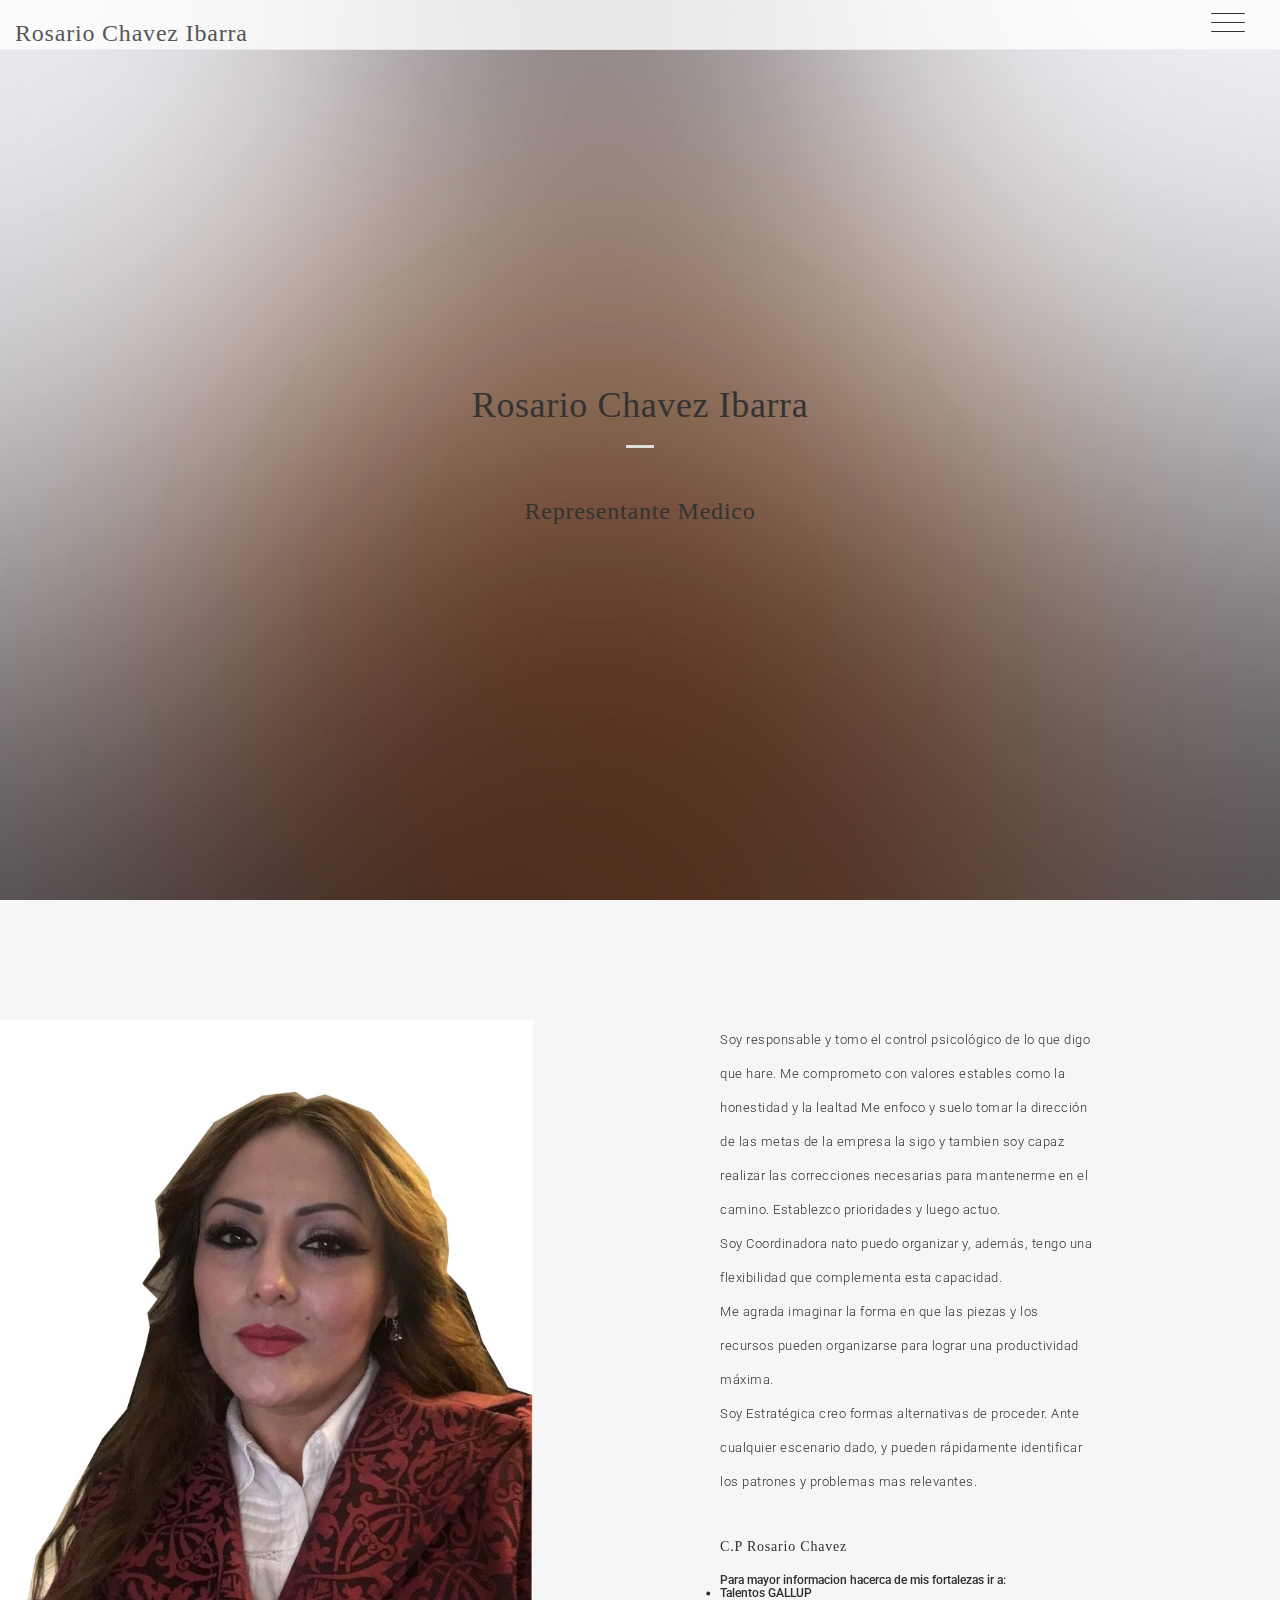
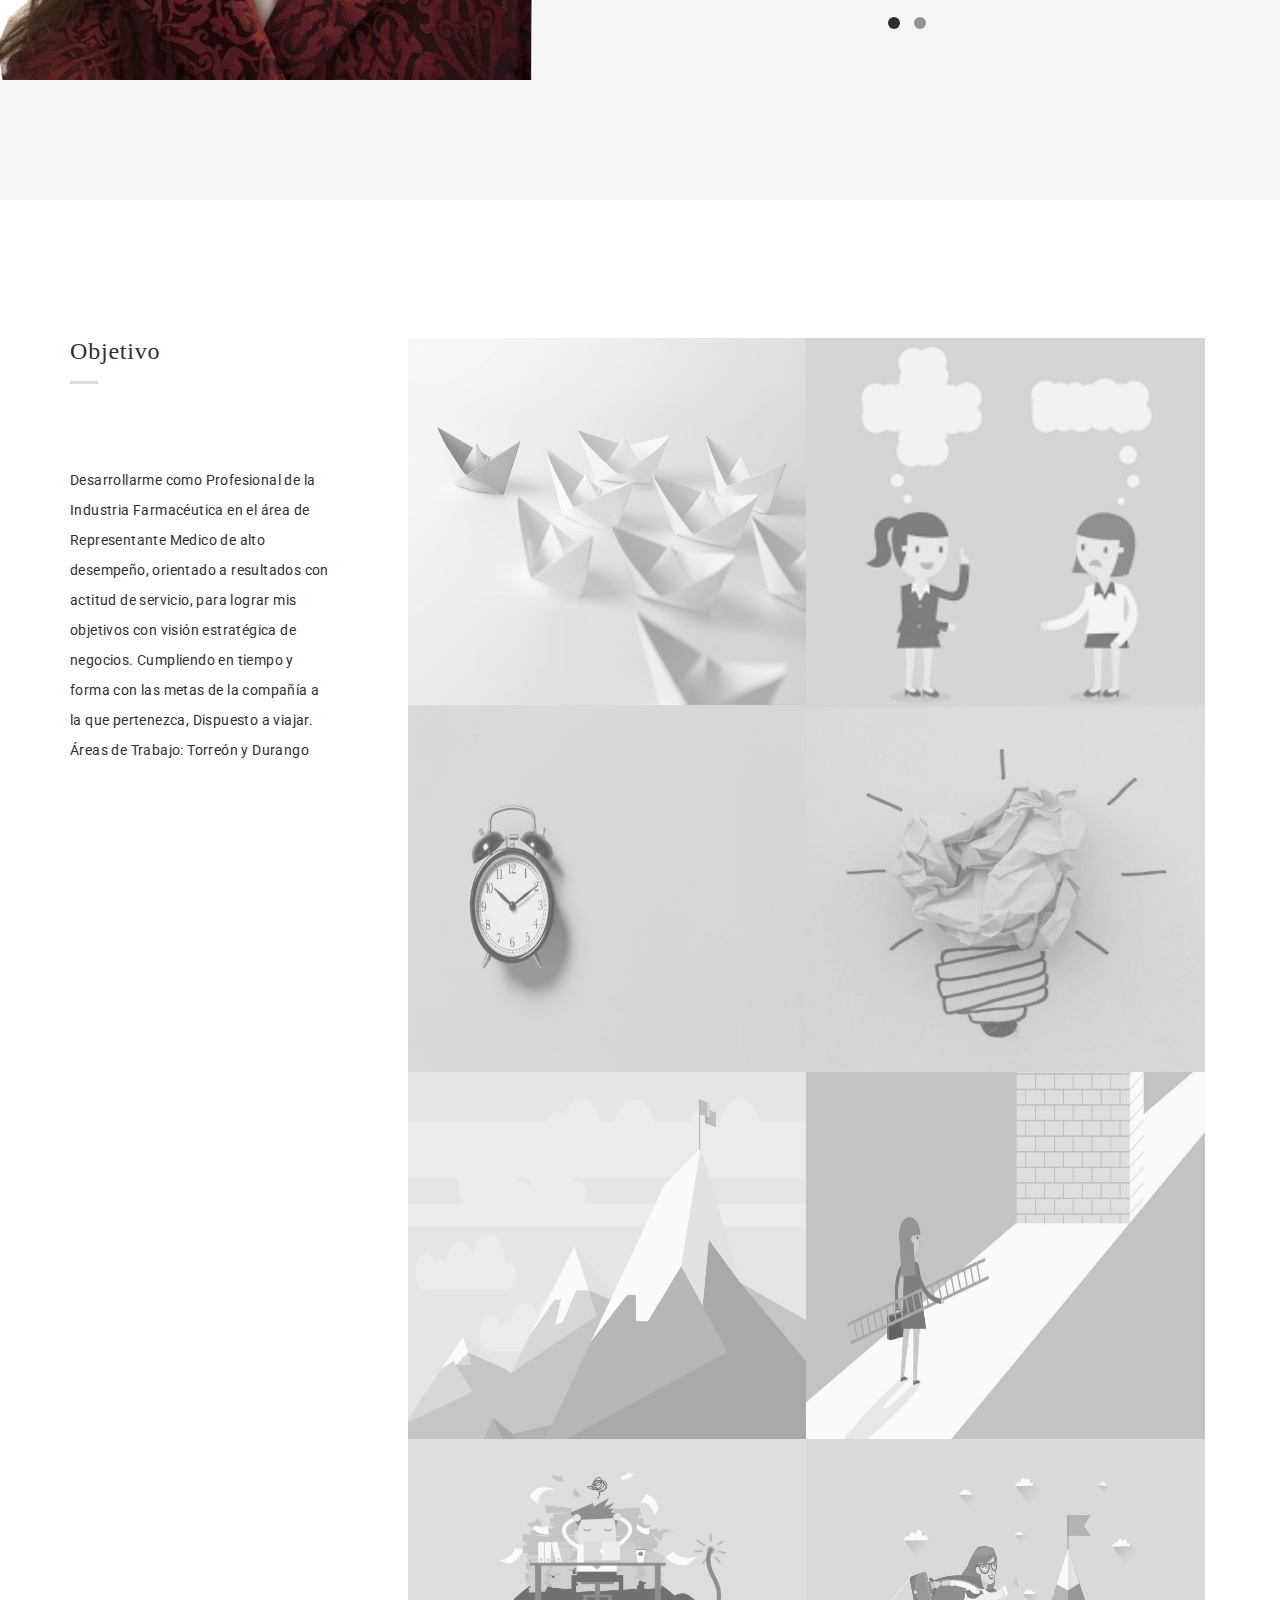
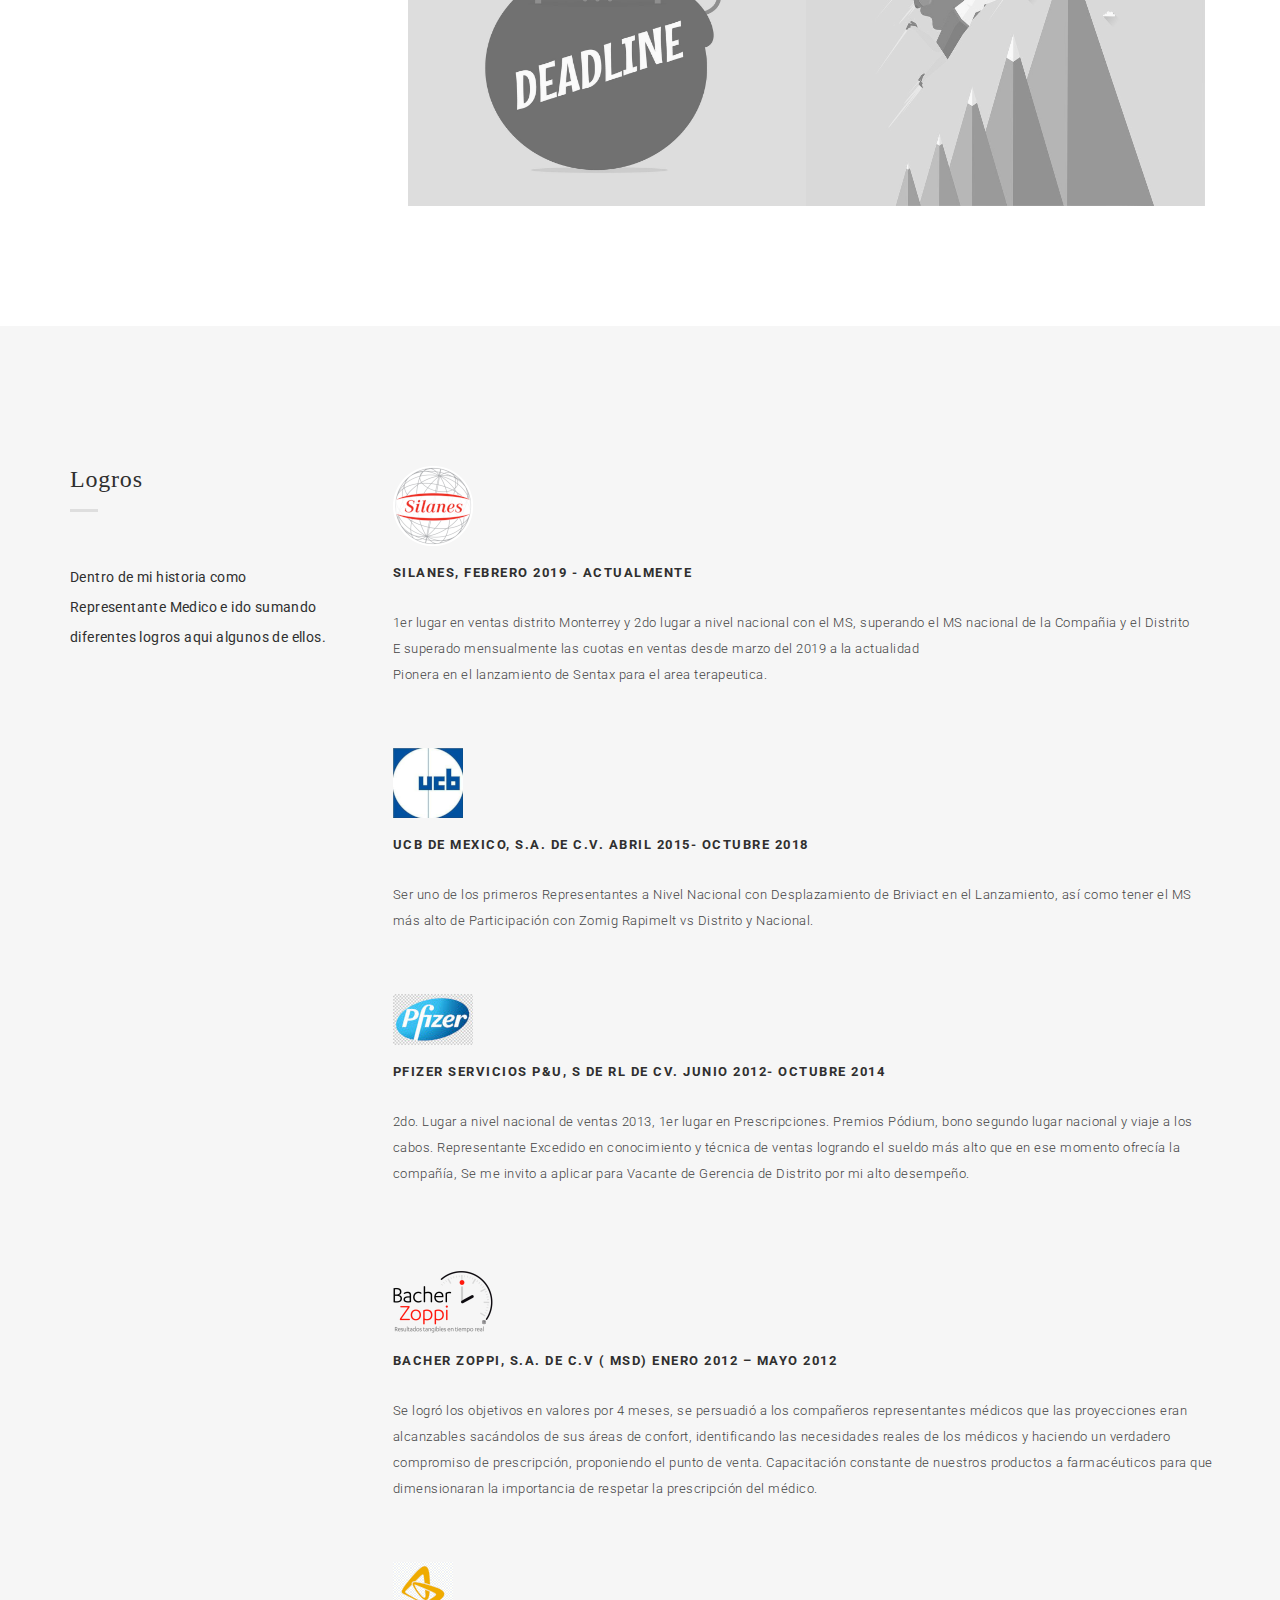
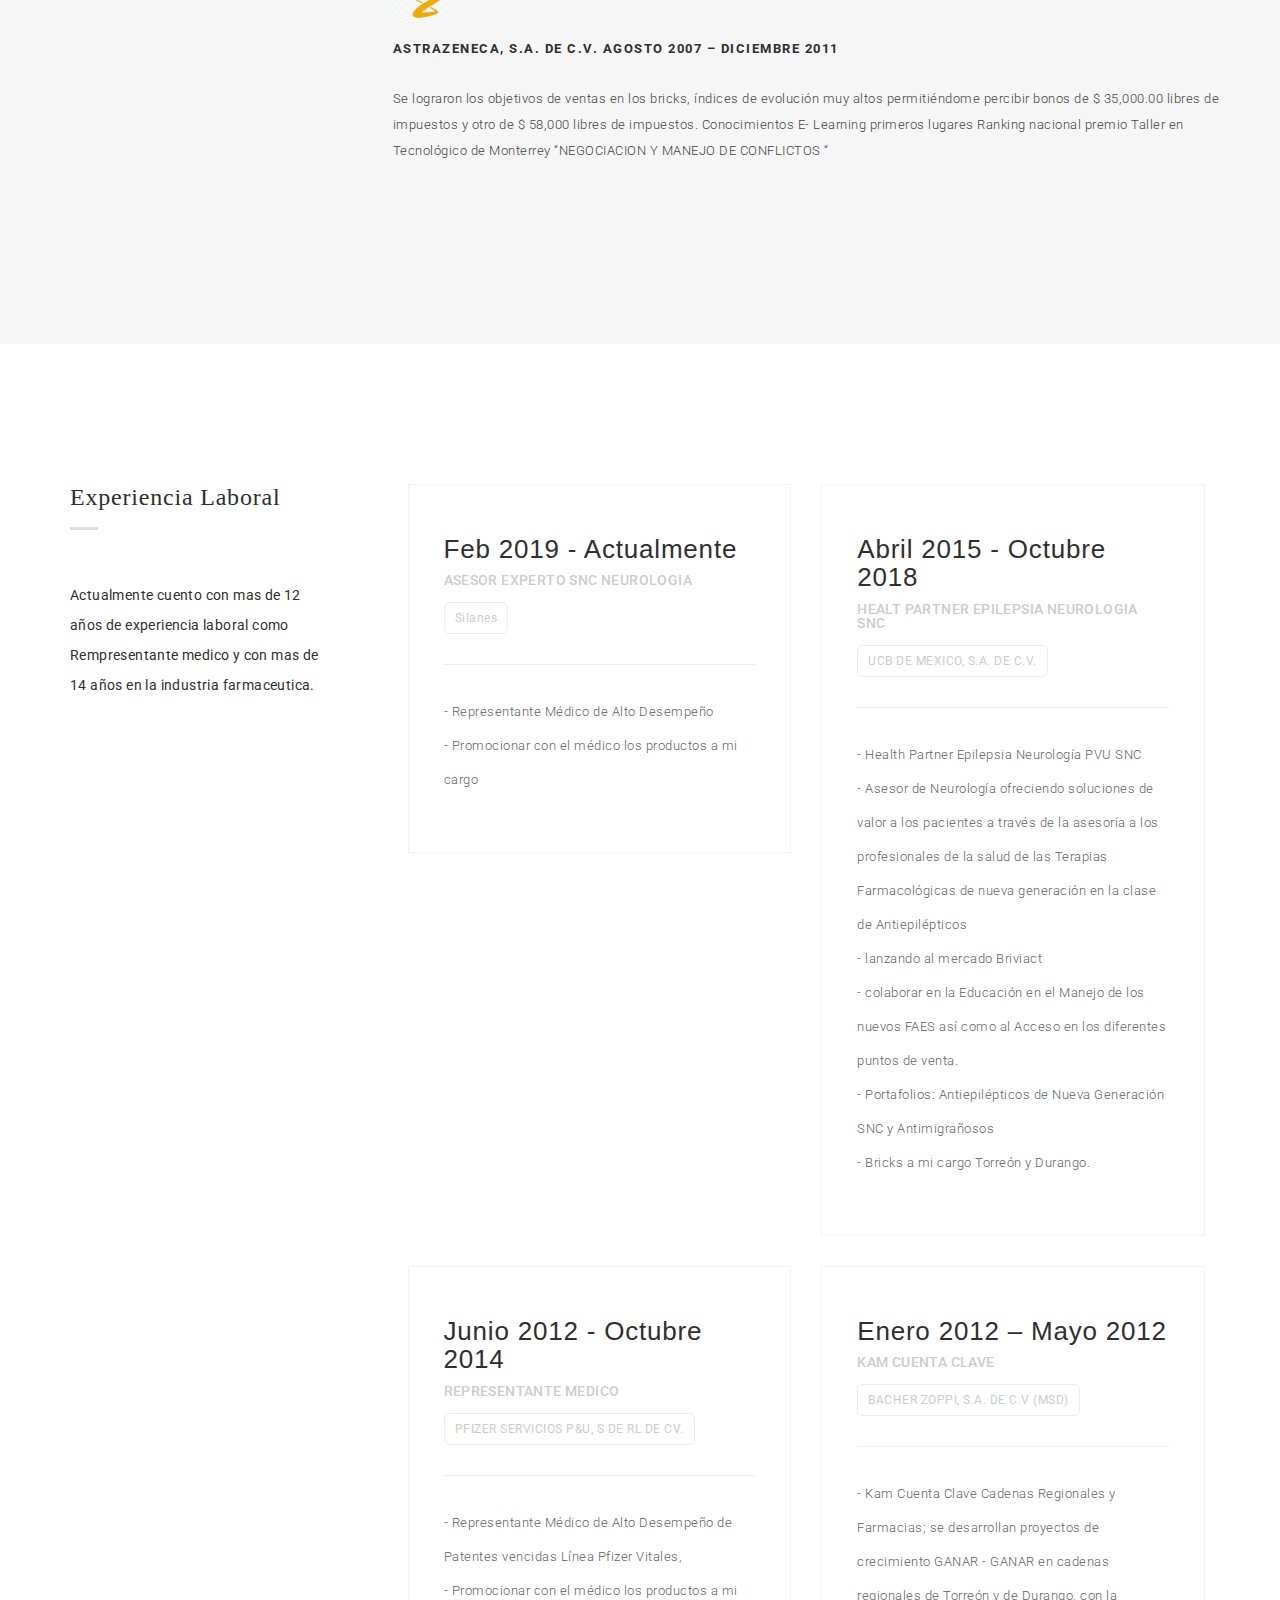
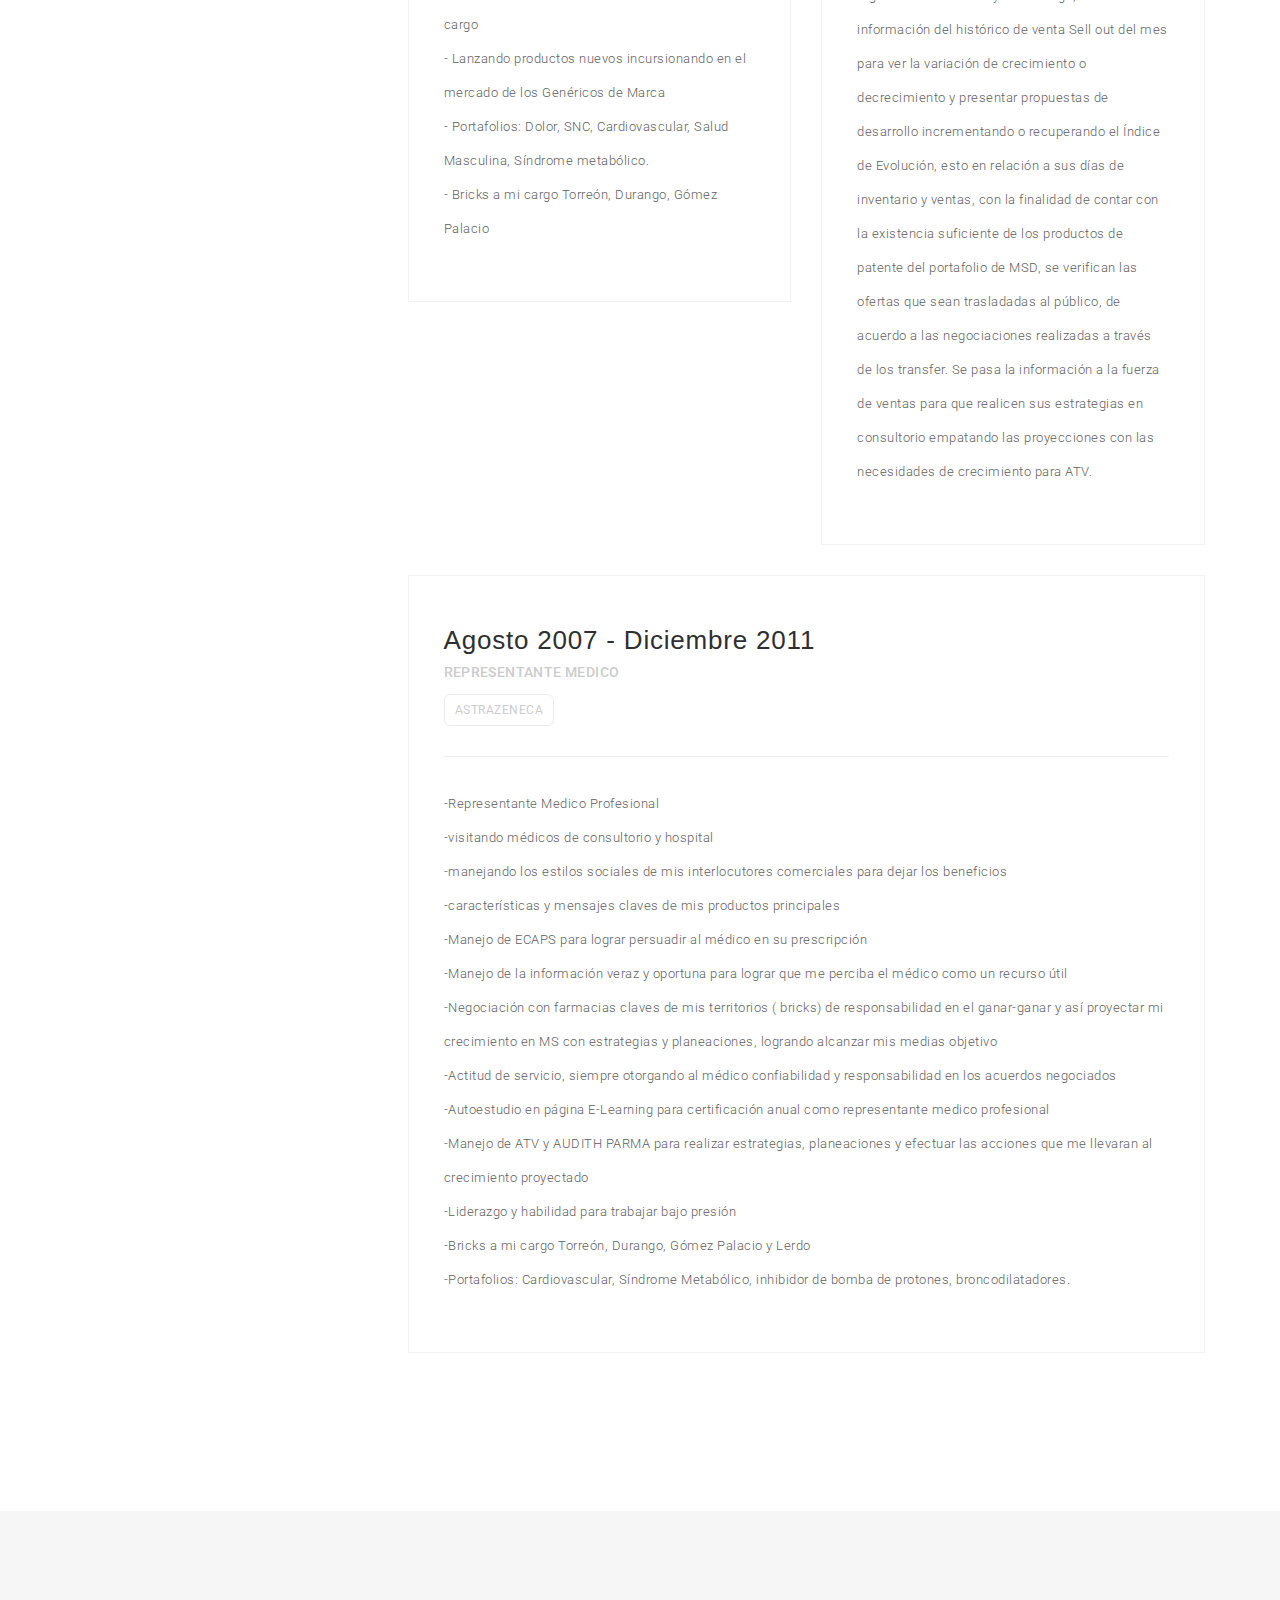
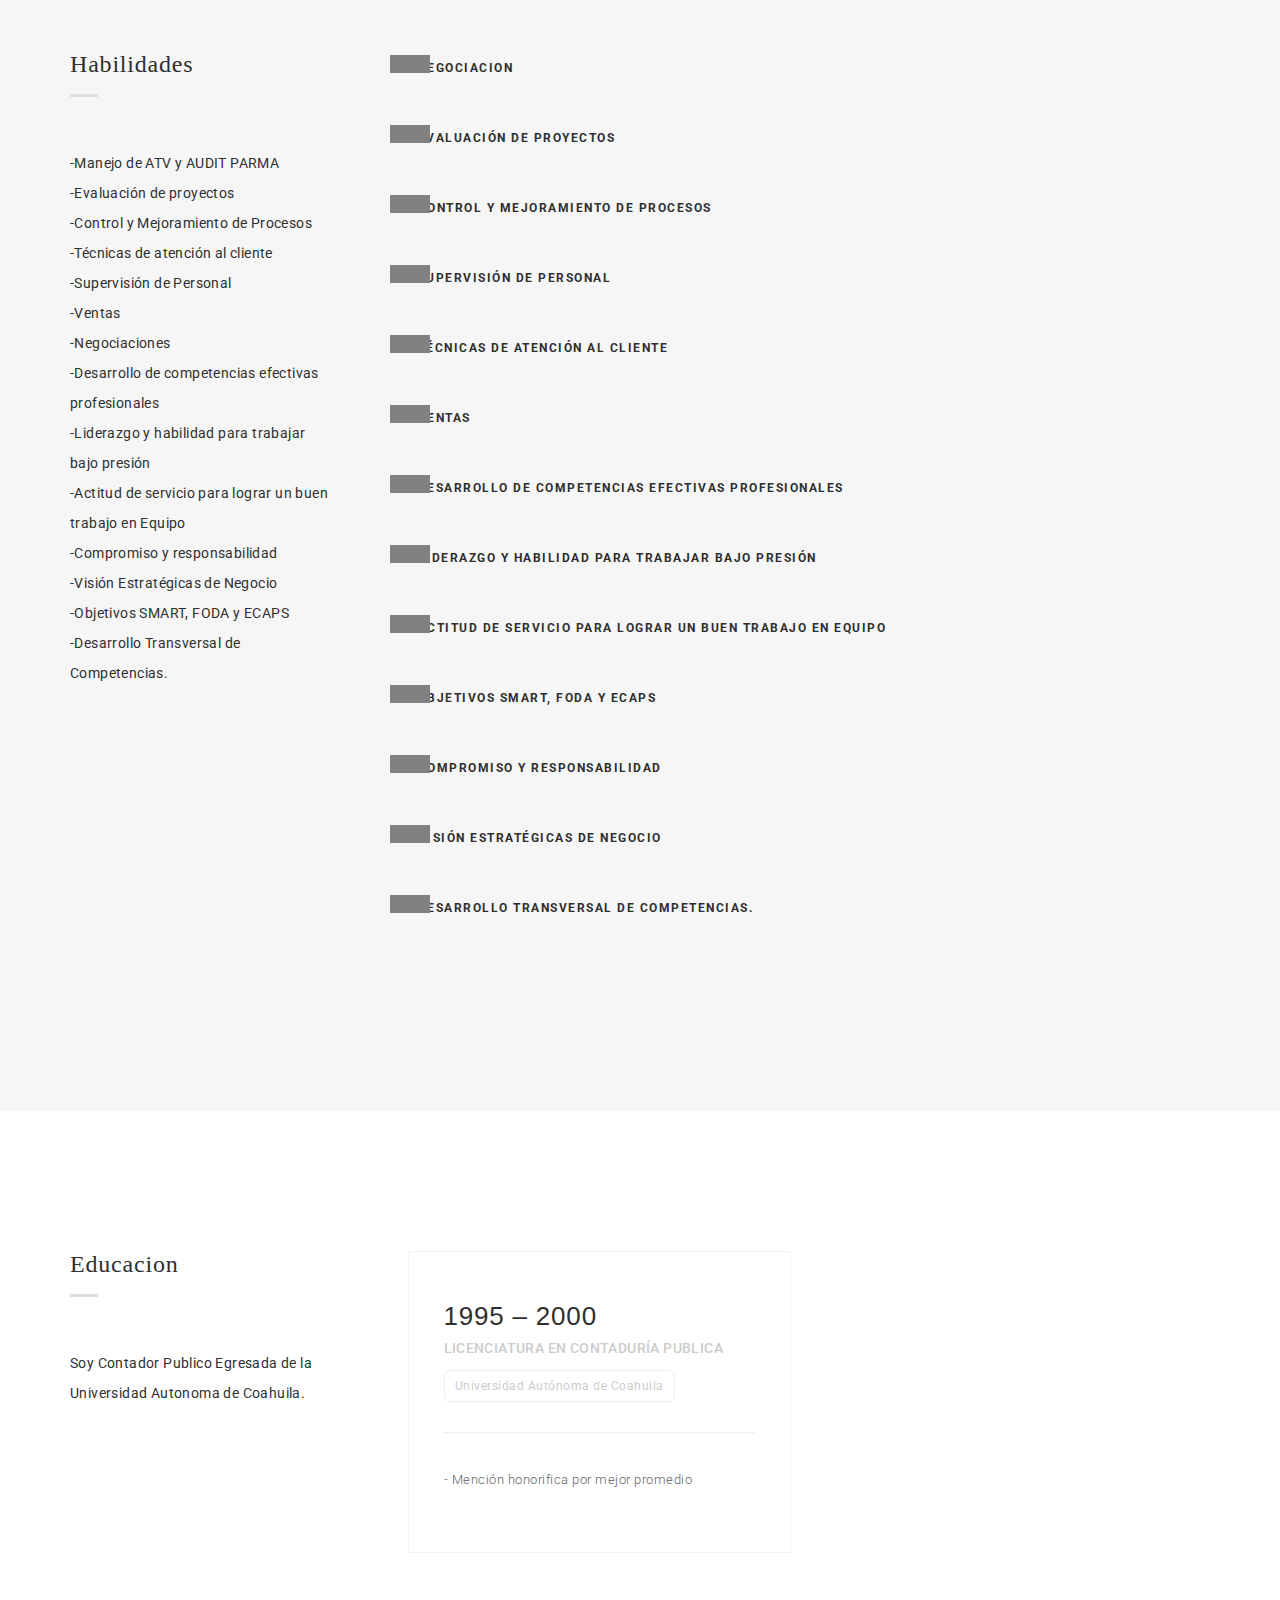
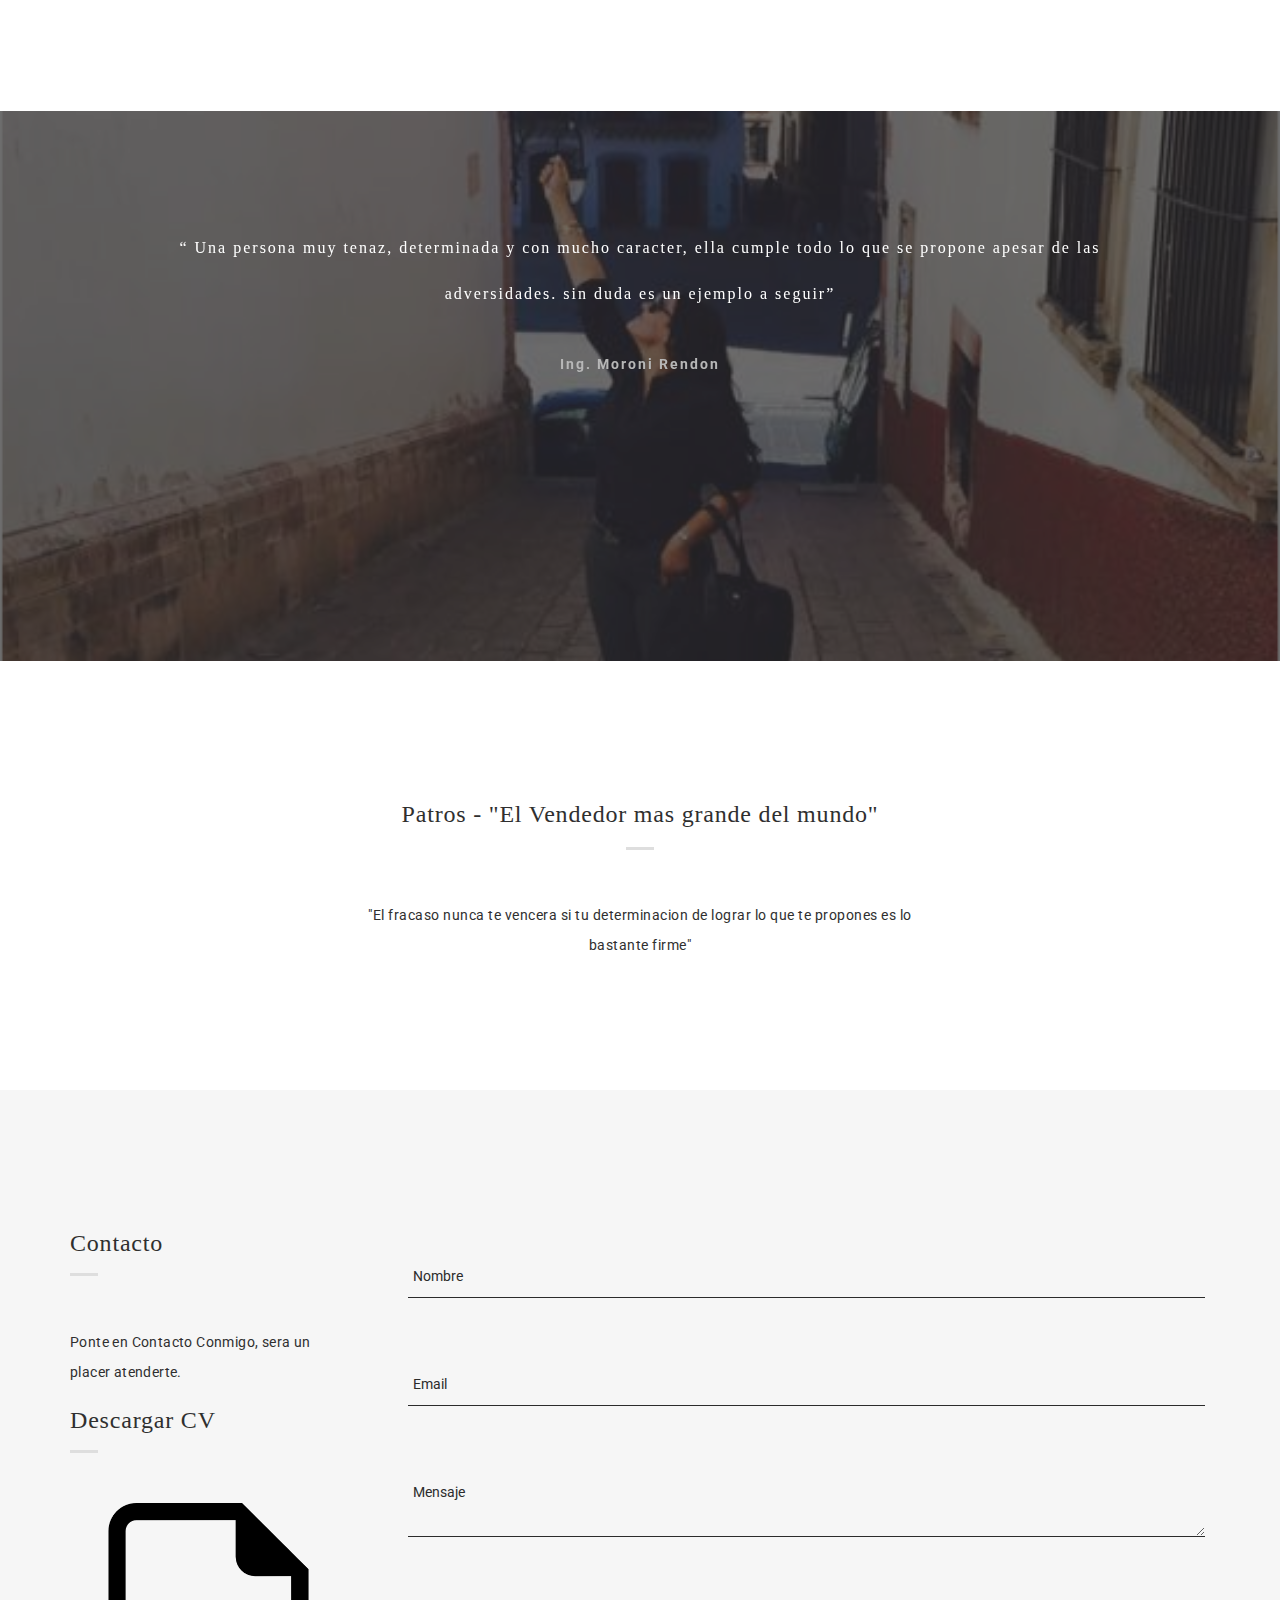
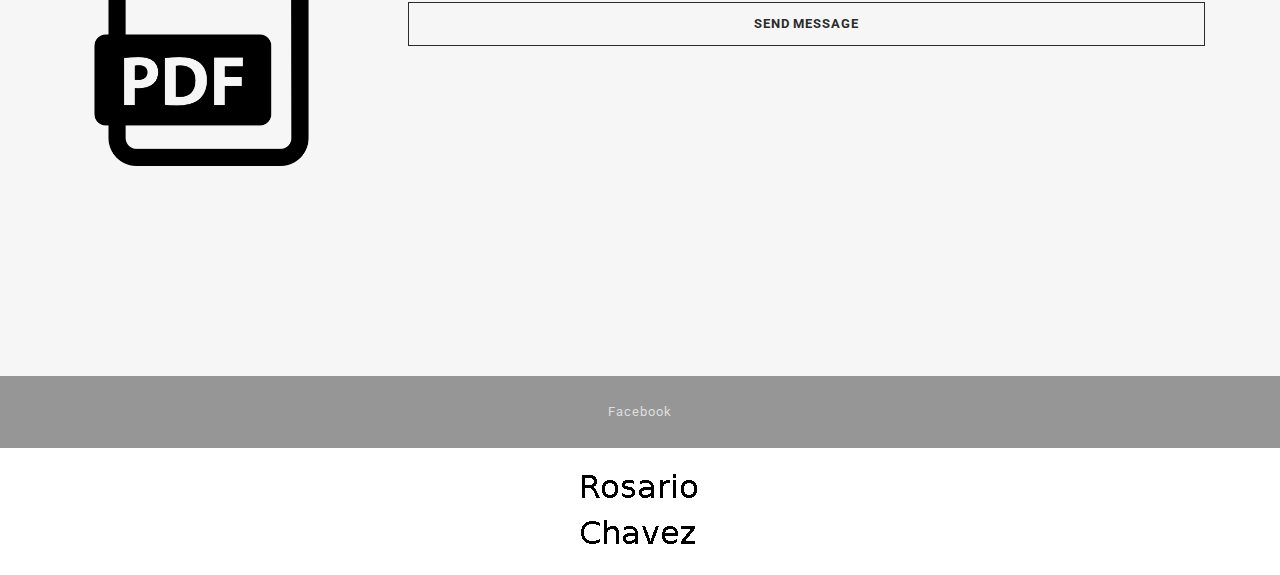
==== index.html @ 3080f06b "Curriculum WEB Rosario Chavez" ====
<!DOCTYPE html>
<html lang="en">
  <head>
    <meta charset="utf-8">
    <title>C.P Rosario Chavez Ibarra</title>
    <meta content="IE=edge" http-equiv="X-UA-Compatible">
    <meta content="width=device-width, initial-scale=1" name="viewport">
    <meta content="Bodo - Simple One Page Personal" name="description">
    <meta content="BdgPixel" name="author">
    <!--Fav-->
    <link href="images/favicon.ico" rel="shortcut icon">

    <!--styles-->
    <link href="css/bootstrap.min.css" rel="stylesheet">
    <link href="css/owl.carousel.css" rel="stylesheet">
    <link href="css/owl.theme.css" rel="stylesheet">
    <link href="css/magnific-popup.css" rel="stylesheet">
    <link href="css/style.css" rel="stylesheet">
    <link href="css/responsive.css" rel="stylesheet">

    <!--fonts google-->
    <link href='https://fonts.googleapis.com/css?family=Roboto+Slab:400,700' rel='stylesheet' type='text/css'>
    <link href='https://fonts.googleapis.com/css?family=Roboto:400,300,500,700' rel='stylesheet' type='text/css'>

    <!--[if lt IE 9]>
       <script type="text/javascript" src="js/html5shiv.min.js"></script>
    <![endif]-->
  </head>
  <body>
    <!--PRELOADER-->
    <div id="preloader">
      <div id="status">
        <img alt="logo" src="images/logo-big.png">
      </div>
    </div>
    <!--/.PRELOADER END-->

    <!--HEADER -->
  <div class="header">
  <header id="header" class="header">
  <div class="for-sticky">
  <h3><a href="index.html">Rosario Chavez Ibarra </a></h3>
	       </div>
      <div class="menu-wrap">
        <nav class="menu">
          <div class="menu-list">
            <a data-scroll="" href="#home" class="active">
              <span>Inicio</span>
            </a>
            <a href="cliftonstreghts.html">
              <span>Talentos GALLUP</span>
            </a>
            <a data-scroll="" href="#about">
              <span>Acerca de Mi</span>
            </a>
            <a data-scroll="" href="#work">
              <span>Objetivo</span>
            </a>
            <a data-scroll="" href="#services">
              <span>Logros</span>
            </a>
            <a data-scroll="" href="#employement">
              <span>Experiencia Laboral</span>
            </a>
            <a data-scroll="" href="#skill">
              <span>Habilidades</span>
            </a>
            <a data-scroll="" href="#education">
              <span>Educacion</span>
            </a>
            <a data-scroll="" href="#testimonial">
              <span>Testimonio</span>
            </a>
            <a data-scroll="" href="#contact">
              <span>Contacto</span>
            </a>
		<a href="Curriculum Rosario.pdf" download="Curriculum Rosario.pdf">
              <span>Descargar CV</span>
            </a>
          </div>
        </nav>
        <button class="close-button" id="close-button">Close Menu</button>
      </div>
      <button class="menu-button" id="open-button">
        <span></span>
        <span></span>
        <span></span>
      </button><!--/.for-sticky-->
    </div>
    <!--/.HEADER END-->

    <!--CONTENT WRAP-->
    <div class="content-wrap">
      <!--CONTENT-->
      <div class="content">
        <!--HOME-->
      <section id="home">
        <div class="container">
          <div class="row">
            <div class="wrap-hero-content">
                <div class="container">
                  <div class="row">
                    <div class="col-md-12">
                      <section class="banner" id="banner">
                      <h1 class="title-small-center text-center">
                        <span>Rosario Chavez Ibarra</span>
                      </h1>
                        <div class="row">
                          <div class="title-small-center text-center">
                            <p class="content-details text-center">
                              <h3>
                              Representante Medico
                            </h3>
                            </p>
                          </div>
                        </div>
                      </div>
                      </div>
              </div>
                </div>
                  </div>
                    </div>
                      </section>
                        </section>
        <!--/.HOME END-->

        <!--ABOUT-->
        <section class="grey-bg" id="about">
          <div class="col-md-5 col-xs-6 no-pad">
            <div class="bg-about"></div>
          </div>
          <div class="col-md-7 col-sm-8 col-xs-8 grey-col">
            <div class="row">
              <!--OWL CAROUSEL2-->
              <div class="owl-carousel2">
                <div class="col-md-30">
                  <div class="wrap-about">
                    <div class="w-content">
                      <p class="head-about">
Soy responsable y tomo el control psicológico de lo que digo que hare.
Me comprometo con valores estables como la honestidad y la lealtad
Me enfoco y suelo tomar la dirección de las metas de la empresa la sigo y tambien soy capaz realizar
las correcciones necesarias para mantenerme en el camino. Establezco prioridades y luego actuo.<br>
Soy Coordinadora nato puedo organizar y, además, tengo una flexibilidad que complementa esta capacidad.<br>
Me agrada imaginar la forma en que las piezas y los recursos pueden organizarse para lograr una productividad máxima.<br>
Soy Estratégica creo formas alternativas de proceder. Ante cualquier escenario dado, y pueden rápidamente identificar los patrones y
problemas mas relevantes.

                      <h5 class="name">
                        C.P Rosario Chavez
                      </h5>
                      <!--img alt="signature" src="images/signature.png"-->
                      <h6>
                        Para mayor informacion hacerca de mis fortalezas ir a:<a href="cliftonstreghts.html"><li  content-center>Talentos GALLUP</li></a>
                      </h6>
                      <br>
                    </p>
                    </div>
                  </div>
                </div>
                <div class="col-md-12 col-sm-12 col-xs-12 grey-col">
                  <div class="row">
                    <div class="col-md-8 col-md-offset-2 col-sm-8 col-sm-offset-2 col-xs-12">
                      <div class="wrap-about">
                        <table class="w-content">
                          <tr>
                            <td class="title">Name </td>
                            <td class="break">:</td>
                            <td> Maria del Rosario Chavez Ibarra</td>
                          </tr>
                          <tr>
                            <td class="title">
                            telefono </td>
                            <td class="break">:</td>
                            <td>+52 (871)8864426</td>
                          </tr>
                          <tr>
                            <td class="title">Email </td>
                            <td class="break">:</td>
                            <td> rossmoka@hotmail.com</td>
                          </tr>
                          <tr>
                            <td class="title">Address </td>
                            <td class="break">:</td>
                            <td> Las Cascadas, Villas del Sol </td>
                          </tr>
                          <tr>
                            <td class="title">Skype </td>
                            <td class="break">:</td>
                            <td> Rosario Chavez Ibarra </td>
                          </tr>
                         </table>
                      </div>
                    </div>
                  </div>
                </div>
              </div>
              <!--/.OWL CAROUSEL2 END-->
            </div>
          </div>
        </section>
        <!--/.ABOUT END-->

        <!--WORK-->
        <section class="white-bg mar-tm-10" id="work">
          <div class="container">
            <div class="row">
              <div class="col-md-3">
                <h3 class="title-small">
                  <span>Objetivo</span>
                </h3>
                <p class="content-detail">
                <br> Desarrollarme como Profesional de la Industria Farmacéutica en el área de Representante Medico de alto
desempeño, orientado a resultados con actitud de servicio, para lograr mis objetivos con visión estratégica de
negocios. Cumpliendo en tiempo y forma con las metas de la compañía a la que pertenezca, Dispuesto a viajar.
Áreas de Trabajo: Torreón y Durango</br>
                </p>
              </div>
              <div class="col-md-9 content-right">
                <!--PORTFOLIO IMAGE-->
                <ul class="portfolio-image">
                  <li class="col-md-6">
                    <a href="images/bw-1.png"><img alt="image" src="images/bw-1.png">
                      <div class="decription-wrap">
                        <div class="image-bg">
                           <p class="desc">
                             Liderazgo</p>
                        </div>
                      </div>
                    </a>
                  </li>
                  <li class="col-md-6">
                    <a href="images/bw-2.png"><img alt="image" src="images/bw-2.png">
                      <div class="decription-wrap">
                        <div class="image-bg">
                          <p class="desc">
                            Actitud Positiva
                          </p>
                        </div>
                      </div>
                    </a>
                  </li>
      <li class="col-md-6">
                            <a href="images/ins.png"><img alt="image" src="images/reloj.png">
                                    <div class="decription-wrap">
                                      <div class="image-bg">
                                        <p class="desc">
                                          Puntualidad
                                        </p>
                                      </div>
                                    </div>
                                  </a>
                                </li>
                  <li class="col-md-6">
                    <a href="images/bw-4.png"><img alt="image" src="images/ideas.png">
                      <div class="decription-wrap">
                        <div class="image-bg">
                          <p class="desc">
                            Creatividad
                          </p>
                        </div>
                      </div>
                    </a>
                  </li>
                  <li class="col-md-6">
                    <a href="images/Panel.png"><img alt="image" src="images/metas.png">
                      <div class="decription-wrap">
                        <div class="image-bg">
                          <p class="desc">
                            Cumplimiento de Metas
                          </p>
                        </div>
                      </div>
                    </a>
                  </li>
		<li class="col-md-6">
                    <a href="images/abb.png"><img alt="image" src="images/problemas.png">
                      <div class="decription-wrap">
                        <div class="image-bg">
                          <p class="desc">
                            Resolucion de Problemas
                          </p>
                        </div>
                      </div>
                    </a>
                  </li>
                  <li class="col-md-6">
                    <a href="images/bw-6.png"><img alt="image" src="images/presion.png">
                      <div class="decription-wrap">
                        <div class="image-bg">
                          <p class="desc">
                            Trabajo Bajo presion
                          </p>
                        </div>
                      </div>
                    </a>
                  </li>
                  <li class="col-md-6">
                    <a href="images/bw-3.png"><img alt="image" src="images/bw-3.png">
                      <div class="decription-wrap">
                        <div class="image-bg">
                          <p class="desc">
                            Alto Desempeño
                          </p>
                        </div>
                      </div>
                    </a>
                  </li>
                </ul>
<!--PORTFOLIO IMAGE END-->
              </div>
            </div>
          </div>
        </section>
        <!--/.WORK END-->

        <!--SERVICES-->
        <section class="grey-bg" id="services">
          <div class="container">
            <div class="row">
              <div class="col-md-3">
                <h3 class="title-small">
                  <span>Logros</span>
                </h3>
                <p class="content-detail">
                  Dentro de mi historia como Representante Medico e ido sumando diferentes logros aqui algunos de ellos.
                </p>
              </div>
              <div class="col-md-9 content-right">
                <div class="row">
                  <ul class="listing-item">
                    <li>
                      <div class="col-md-20 col-sm-20">
                        <img src="images/silanes.png">
                        <p class="head-sm">
                        Silanes, Febrero 2019 - Actualmente
                        </p>
                        <p class="text-grey">
                          1er lugar en ventas distrito Monterrey y 2do lugar a nivel nacional con el MS, superando el MS nacional
                          de la Compañia y el Distrito<br>E superado mensualmente las cuotas en ventas desde marzo del 2019 a la actualidad</br>
                          Pionera en el lanzamiento de Sentax para el area terapeutica.
                        </p>
                      </div>
                    </li>

                    <li>
                      <div class="col-md-20 col-sm-20">
                        <img src="images/ucb1.png">
                        <p class="head-sm">
                        UCB DE MEXICO, S.A. DE C.V. Abril 2015- Octubre 2018
                        </p>
                        <p class="text-grey">
                          Ser uno de los primeros Representantes a Nivel Nacional con Desplazamiento de Briviact en el
            Lanzamiento, así como tener el MS más alto de Participación con Zomig Rapimelt vs Distrito y Nacional.
                        </p>
                      </div>
                    </li>

                    <li>
                      <div class="col-md-20 col-sm-20">
                        <img src="images/pfizer.jpeg">
                            <p class="head-sm">
                              PFIZER SERVICIOS P&U, S DE RL DE CV. Junio 2012- Octubre 2014
                            </p>
                            <p class="text-grey">
                              2do. Lugar a nivel nacional de ventas 2013, 1er lugar en Prescripciones. Premios Pódium, bono segundo
                lugar nacional y viaje a los cabos. Representante Excedido en conocimiento y técnica de ventas logrando el
                sueldo más alto que en ese momento ofrecía la compañía, Se me invito a aplicar para Vacante de Gerencia de
                Distrito por mi alto desempeño.
                        </p>
                      </div>
                    </li>

                    <li>
                      <div class="col-md-20 col-sm-20">
                        <img src="images/bacher zoppi.png">
                            <p class="head-sm">
                            BACHER ZOPPI, S.A. DE C.V ( MSD) Enero 2012 – Mayo 2012
                            </p>
                            <p class="text-grey">
                              Se logró los objetivos en valores por 4 meses, se persuadió a los compañeros representantes médicos
                              que las proyecciones eran alcanzables sacándolos de sus áreas de confort, identificando las necesidades reales de
                              los médicos y haciendo un verdadero compromiso de prescripción, proponiendo el punto de venta. Capacitación
                              constante de nuestros productos a farmacéuticos para que dimensionaran la importancia de respetar la
                              prescripción del médico.
                            </p>
                      </div>
                    </li>
                  </ul>

                  <ul class="listing-item">
                    <li>
                    <div class="col-md-20 col-sm-20">
                        <img src="images/astrazeneca.png">
                            <p class="head-sm">
                            ASTRAZENECA, S.A. DE C.V. Agosto 2007 – Diciembre 2011
                            </p>
                            <p class="text-grey">
                              Se lograron los objetivos de ventas en los bricks, índices de evolución muy altos permitiéndome
                              percibir bonos de $ 35,000.00 libres de impuestos y otro de $ 58,000 libres de impuestos. Conocimientos E-
                              Learning primeros lugares Ranking nacional premio Taller en Tecnológico de Monterrey “NEGOCIACION Y
                              MANEJO DE CONFLICTOS “
                            </p>
                      </div>
                    </li>
                  </ul>
                </div>
              </div>
            </div>
          </div>
        </section>
  <!--SERVICES-->

        <!--EMPLOYEMENT-->
        <section class="white-bg" id="employement">
          <div class="container">
            <div class="row">
              <div class="col-md-3">
                <h3 class="title-small">
                  <span>Experiencia Laboral</span>
                </h3>
                <p class="content-detail">
                 Actualmente cuento con mas de 12 años de experiencia laboral como Rempresentante medico y con
                 mas de 14 años en la industria farmaceutica.
                </p>
              </div>
              <div class="col-md-9 content-right">
                <div class="row">
                  <ul class="listing-item">
                    <li>
                      <div class="col-md-6 col-sm-6">
                        <div class="wrap-card">
                          <div class="card">
                            <h2 class="year">
                              Feb 2019 - Actualmente
                            </h2>
                            <p class="job">
                              Asesor Experto SNC Neurologia
                            </p>
                            <p class="company">
                              Silanes
                            </p>
                            <hr>
                            <div class="text-detail">
                              <p>
                                - Representante Médico de Alto Desempeño<br>
                                - Promocionar con el médico los productos a mi cargo<br>
                              </p>
                            </div>
                          </div>
                        </div>
                      </div>
                    </li>
                    <li>
                      <div class="col-md-6 col-sm-6">
                        <div class="wrap-card">
                          <div class="card">
                            <h2 class="year">
                            Abril 2015 - Octubre 2018
                            </h2>
                            <p class="job">
                              Healt partner Epilepsia Neurologia SNC
                            </p>
                            <p class="company">
                              UCB DE MEXICO, S.A. DE C.V.
                            </p>
                            <hr>
                            <div class="text-detail">
                              <p>
- Health Partner Epilepsia Neurología PVU SNC<br>
- Asesor de Neurología ofreciendo soluciones de valor a los pacientes a
  través de la asesoría a los profesionales de la salud de las Terapias Farmacológicas de nueva generación en la clase
  de Antiepilépticos<br>
- lanzando al mercado Briviact<br>
- colaborar en la Educación en el Manejo de los nuevos FAES así
como al Acceso en los diferentes puntos de venta.<br>
- Portafolios: Antiepilépticos de Nueva Generación SNC y
Antimigrañosos<br>
- Bricks a mi cargo Torreón y Durango.<br>
</p>
</div>
</div>
</div>
</div>
</li>
<li>
            <div class="col-md-6 col-sm-6">
              <div class="wrap-card">
                <div class="card">
                  <h2 class="year">
                  Junio 2012 - Octubre 2014
                  </h2>
                  <p class="job">
                    Representante Medico
                  </p>
                  <p class="company">
                    PFIZER SERVICIOS P&U, S DE RL DE CV.
                  </p>
                  <hr>
                  <div class="text-detail">
                    <p>
        - Representante Médico de Alto Desempeño de Patentes vencidas Línea Pfizer Vitales,<br>
        - Promocionar con el médico los productos a mi cargo<br>
        - Lanzando productos nuevos incursionando en el mercado de los Genéricos de Marca<br>
        - Portafolios: Dolor, SNC, Cardiovascular, Salud Masculina, Síndrome metabólico.<br>
        - Bricks a mi cargo Torreón, Durango, Gómez Palacio<br>
      </p>
    </div>
  </div>
</div>
</div>
</li>
        <li>
          <div class="col-md-6 col-sm-6">
            <div class="wrap-card">
              <div class="card">
                <h2 class="year">
                Enero 2012 – Mayo 2012
              </h2>
                <p class="job">
                  KAM cuenta clave
                </p>
                <p class="company">
                BACHER ZOPPI, S.A. DE C.V (MSD)
                </p>
                <hr>
                <div class="text-detail">
                  <p>
- Kam Cuenta Clave Cadenas Regionales y Farmacias; se desarrollan proyectos de crecimiento GANAR - GANAR en
cadenas regionales de Torreón y de Durango, con la información del histórico de venta Sell out del mes para ver la
variación de crecimiento o decrecimiento y presentar propuestas de desarrollo incrementando o recuperando el
Índice de Evolución, esto en relación a sus días de inventario y ventas, con la finalidad de contar con la existencia
suficiente de los productos de patente del portafolio de MSD, se verifican las ofertas que sean trasladadas al
público, de acuerdo a las negociaciones realizadas a través de los transfer. Se pasa la información a la fuerza de
ventas para que realicen sus estrategias en consultorio empatando las proyecciones con las necesidades de
crecimiento para ATV.<br>
                  </p>
                </div>
              </div>
            </div>
          </div>
        </li>
        <li>
                    <div class="col-md-12 col-sm-12">
                      <div class="wrap-card">
                        <div class="card">
                          <h2 class="year">
                          Agosto 2007 - Diciembre 2011
                          </h2>
                          <p class="job">
                            Representante Medico
                          </p>
                          <p class="company">
                            ASTRAZENECA
                          </p>
                          <hr>
                          <div class="text-detail">
                            <p>
                      -Representante Medico Profesional<br>-visitando médicos de consultorio y hospital<br>-manejando los estilos sociales
                de mis interlocutores comerciales para dejar los beneficios<br>-características y mensajes claves de mis productos
                principales<br>-Manejo de ECAPS para lograr persuadir al médico en su prescripción<br>-Manejo de la información
                veraz y oportuna para lograr que me perciba el médico como un recurso útil<br>-Negociación con farmacias claves
                de mis territorios ( bricks) de responsabilidad en el ganar-ganar y así proyectar mi crecimiento en MS con
                estrategias y planeaciones, logrando alcanzar mis medias objetivo<br>-Actitud de servicio, siempre otorgando al
                médico confiabilidad y responsabilidad en los acuerdos negociados<br>-Autoestudio en página E-Learning para
                certificación anual como representante medico profesional<br>-Manejo de ATV y AUDITH PARMA para realizar
                estrategias, planeaciones y efectuar las acciones que me llevaran al crecimiento proyectado<br>-Liderazgo y
                habilidad para trabajar bajo presión<br>-Bricks a mi cargo Torreón, Durango, Gómez Palacio y Lerdo<br>-Portafolios:
                Cardiovascular, Síndrome Metabólico, inhibidor de bomba de protones, broncodilatadores.
              </p>
            </div>
          </div>
        </div>
        </div>
        </li>
    </div>
  </div>
</div>
</div>
        </section>
        <!--/.EMPLOYEMENT END-->

        <!--SKILLS-->
        <section class="grey-bg" id="skill">
          <div class="container">
            <div class="row">
              <div class="col-md-3">
                <h3 class="title-small">
                  <span>Habilidades</span>
                </h3>
                <p class="content-detail">
-Manejo de ATV y AUDIT PARMA<br>-Evaluación de proyectos<br>-Control y Mejoramiento de Procesos<br>-Técnicas de
                  atención al cliente<br>-Supervisión de Personal<br>-Ventas<br>-Negociaciones<br>-Desarrollo de competencias efectivas
                  profesionales<br>-Liderazgo y habilidad para trabajar bajo presión<br>-Actitud de servicio para lograr un buen trabajo
                  en Equipo<br>-Compromiso y responsabilidad<br>-Visión Estratégicas de Negocio<br>-Objetivos SMART, FODA y ECAPS<br>
                  -Desarrollo Transversal de Competencias.
                </p>
              </div>
              <div class="col-md-9 content-right">
                <!--SKILLST-->
                <div class="skillst">
                  <div class="skillbar" data-percent="100%">
                    <div class="title head-sm">
                      Negociacion
                    </div>
                    <div class="count-bar">
                      <div class="count"></div>
                    </div>
                  </div>
                  <div class="skillbar" data-percent="98%">
                    <div class="title head-sm">
                      Evaluación de proyectos
                    </div>
                    <div class="count-bar">
                      <div class="count"></div>
                    </div>
                  </div>
                  <div class="skillbar" data-percent="99%">
                    <div class="title head-sm">
                      Control y Mejoramiento de Procesos
                    </div>
                    <div class="count-bar">
                      <div class="count"></div>
                    </div>
                  </div>
                  <div class="skillbar" data-percent="98%">
                    <div class="title head-sm">
                      Supervisión de Personal
                    </div>
                    <div class="count-bar">
                      <div class="count"></div>
                    </div>
                  </div>
                  <div class="skillbar" data-percent="100%">
                    <div class="title head-sm">
                      Técnicas de atención al cliente
                    </div>
                    <div class="count-bar">
                      <div class="count"></div>
                    </div>
                  </div>
                             <div class="skillbar" data-percent="100%">
                    <div class="title head-sm">
                      Ventas
                    </div>
                    <div class="count-bar">
                      <div class="count"></div>
                    </div>
                  </div>
                           <div class="skillbar" data-percent="100%">
                    <div class="title head-sm">
                      Desarrollo de competencias efectivas
                      profesionales
                    </div>
                    <div class="count-bar">
                      <div class="count"></div>
                    </div>
                  </div>
                           <div class="skillbar" data-percent="90%">
                    <div class="title head-sm">
                      Liderazgo y habilidad para trabajar bajo presión
                    </div>
                    <div class="count-bar">
                      <div class="count"></div>
                    </div>
                  </div>
                  <div class="skillbar" data-percent="100%">
                    <div class="title head-sm">
                      Actitud de servicio para lograr un buen trabajo
                      en Equipo
                    </div>
                    <div class="count-bar">
                      <div class="count"></div>
                    </div>
                  </div>
                  <div class="skillbar" data-percent="100%">
                    <div class="title head-sm">
                      Objetivos SMART, FODA y ECAPS
                    </div>
                    <div class="count-bar">
                      <div class="count"></div>
                    </div>
                  </div>
                  <div class="skillbar" data-percent="100%">
                    <div class="title head-sm">
                      Compromiso y responsabilidad
                    </div>
                    <div class="count-bar">
                      <div class="count"></div>
                    </div>
                  </div>
                  <div class="skillbar" data-percent="100%">
                    <div class="title head-sm">
                      Visión Estratégicas de Negocio
                    </div>
                    <div class="count-bar">
                      <div class="count"></div>
                    </div>
                  </div>
                  <div class="skillbar" data-percent="100%">
                    <div class="title head-sm">
                    Desarrollo Transversal de Competencias.
                    </div>
                    <div class="count-bar">
                      <div class="count"></div>
                    </div>
                  </div>
                </div>
                <!--/.SKILLST END-->
              </div>
            </div>
          </div>
        </section>
        <!--/.SKILLS END-->

        <!--EDUCATION-->
        <section class="white-bg" id="education">
          <div class="container">
            <div class="row">
              <div class="col-md-3">
                <h3 class="title-small">
                  <span>Educacion</span>
                </h3>
                <p class="content-detail">
                Soy Contador Publico Egresada de la Universidad Autonoma de Coahuila.
                </p>
              </div>
              <div class="col-md-9 content-right">
                <div class="row">
                  <ul class="listing-item">
                    <li>
                      <div class="col-md-6 col-sm-6">
                        <div class="wrap-card">
                          <div class="card">
                            <h2 class="year">
                              1995 – 2000
                            </h2>
                            <p class="job">
                              Licenciatura en Contaduría Publica
                            </p>
                            <p class="company">
                              Universidad Autónoma de Coahuila
                            </p>
                            <hr>
                            <div class="text-detail">
                              <p>
                              - Mención honorifica por mejor promedio
                              </p>
                            </div>
                          </div>
                        </div>
                      </div>
                    </li>
                </div>
              </div>
            </div>
          </div>
        </section>
        <!--/.EDUCATION END-->

        <!--TESTIMONIAL-->
        <section id="testimonial">
          <div class="container">
            <div class="row wrap-testimonial">
              <div class="col-md-10 col-md-offset-1">
                <div class="owl-carousel">
                  <div class="list-testimonial">
                    <div class="content-testimonial">
                      <h3 class="testi">
                        “ Una persona muy tenaz, determinada y con mucho caracter, ella cumple todo lo que se propone apesar de las adversidades. sin duda es un ejemplo a seguir”
                      </h3>
                      <p class="people">
                        Ing. Moroni Rendon
                      </p>
                    </div>
                  </div>
                </div>
              </div>
            </div>
          </div>
          <div class="mask-testimonial"></div>
        </section>
        <!--/.TESTMONIAL END-->

        <!--BLOG-->
        <section class="white-bg" id="blog">
          <div class="container">
            <div class="row">
              <div class="col-md-12">
                <h3 class="title-small-center text-center">
                  <span>Patros - "El Vendedor mas grande del mundo"</span>
                </h3>
                <div class="row">
                  <div class="col-md-6 col-md-offset-3">
                    <p class="content-details text-center">
                      "El fracaso nunca te vencera si tu determinacion de lograr lo que te propones es lo bastante firme"
                    </p>
                  </div>
                </div>
              </div>
            </div>
          </div>
        </section>
        <!--/.BLOG END-->

        <!--CONTACT-->
        <section id="contact" class="grey-bg">
          <div class="container">
            <div class="row">
              <div class="col-md-3">
                <h3 class="title-small">
                  <span>Contacto</span>
                </h3>
                <p class="content-detail">
              Ponte en Contacto Conmigo, sera un placer atenderte.
                </p>
		  <h3 class="title-small">
                  <span>Descargar CV</span>
			   <p class="content-detail">
          <a href="Curriculum Rosario.pdf" Download="Curriculum Rosario.pdf"><img src="images/logopdf.png" alt="crafted with love"/></a>
                </p>
                </h3>
              </div>
              <div class="col-md-9 content-right">
                <form>
                  <div class="group">
                    <input required="" type="text"><span class="highlight"></span><span class="bar"></span><label>Nombre</label>
                  </div>
                  <div class="group">
                    <input required="" type="email"><span class="highlight"></span><span class="bar"></span><label>Email</label>
                  </div>
                  <div class="group">
                    <textarea required=""></textarea><span class="highlight"></span><span class="bar"></span><label>Mensaje</label>
                  </div>
                  <input id="sendMessage" name="sendMessage" type="submit" value="Send Message">
                </form>
              </div>
            </div>
          </div>
        </section>
        <!--/.CONTACT END-->

        <!--FOOTER-->
        <footer>
          <div class="footer-top">
            <ul class="socials">
              <li class="facebook">
                <a href="https://www.facebook.com/rosario.chavezibarra" target="_blank" data-hover="Facebook">Facebook</a>
              </li>
            </ul>
          </div>

          <div class="footer-bottom">
            <div class="container">
              <div class="row">
                <a href="Curriculum Rosario.pdf" Download="CV Rosario Chavez"><img src="images/logo-bottom.png" alt="crafted with love" class="center-block" /></a>
		 </div>
            </div>
          </div>
        </footer>
        <!--/.FOOTER-END-->

      <!--/.CONTENT END-->
      </div>
    <!--/.CONTENT-WRAP END--
    https://dcrazed.com/-->


    <script src="js/jquery-1.9.1.min.js" type="text/javascript"></script>
    <script src="js/jquery.appear.js" type="text/javascript"></script>
    <script src="js/bootstrap.min.js" type="text/javascript"></script>
    <script src="js/classie.js" type="text/javascript"></script>
    <script src="js/owl.carousel.min.js" type="text/javascript"></script>
    <script src="js/jquery.magnific-popup.min.js" type="text/javascript"></script>
    <script src="js/masonry.pkgd.min.js" type="text/javascript"></script>
    <script src="js/masonry.js" type="text/javascript"></script>
    <script src="js/smooth-scroll.min.js" type="text/javascript"></script>
    <script src="js/typed.js" type="text/javascript"></script>
    <script src="js/main.js" type="text/javascript"></script>
       </div>
  </body>
</html>
---- css/style.css ----
/*
Template Name: Bodo - Simple One Page Personal
Author: BdgPixel
Author URI:  http://themeforest.net/user/BdgPixel
*/
/* -----------------------------------------------------------
TABLE OF CONTENTS:
--------------------------------------------------------------
1) General
2) Page Loader
3) Helper
4) Header
5) Typography
6) Hero
7) Sections
 7.a) portfolio
 7.b) service
 7.c) experience
 7.d) testimonial
 7.da) Clifton
 7.e) blog
 7.f) about
 7.g) contact
 7.h) footer
8) Components
 8.a) skills


-------------------------------------------------------------

------------------------------------------------------------*/
/*-----------------------------------------1) General--------------------------------------------------*/
@font-face {
  font-family: 'Glyphter';
  src: url('../fonts/Glyphter.eot');
  src: url('../fonts/Glyphter?#iefix') format('embedded-opentype'), url('../fonts/Glyphter.woff') format('woff'), url('../fonts/Glyphter.ttf') format('truetype'), url('../fonts/Glyphter.svg#Glyphter') format('svg');
  font-weight: normal;
  font-style: normal;
}
*,
*:after,
*:before {
  -webkit-box-sizing: border-box;
  -moz-box-sizing: border-box;
  -ms-box-sizing: border-box;
  box-sizing: border-box;
}
body,
html {
  left: 0;
  top: 0;
  margin: 0px;
  padding: 0px;
  overflow-x: hidden;
  font-family: 'Roboto', sans-serif;
  height: 100%;
  width: 100%;
}
body {
  color: #2f2f2f;
  font-size: 16px;
  line-height: 1.7;
  background-color: #fff;
}
a {
  color: #2f2f2f;
  text-decoration: none;
  transition: ease .6s;
  -webkit-transition: ease .6s;
  -moz-transition: ease .6s;
  -o-transition: ease .6s;
  -ms-transition: ease .6s;
}
a:hover {
  text-decoration: none;
  color: #818181;
}
a:focus {
  outline: none;
  color: #999999;
  text-decoration: none;
}
iframe {
  border: none;
  width: 100%;
}
img { max-width: 100%; }
*:focus {
  outline: none;
}

/*----------------------------------------- 2) Preloader --------------------------------------------------*/
#preloader {
  position: fixed;
  top: 0;
  left: 0;
  right: 0;
  bottom: 0;
  background-color: #fff;
  z-index: 999999;
}
#status {
  width: 200px;
  height: 200px;
  position: absolute;
  left: 50%;
  top: 50%;
  background-image: url(../images/loader.gif);
  background-repeat: no-repeat;
  background-position: center bottom;
  text-align: center;
  margin: -40px 0 0 -100px;
}
#status img {
  text-align: center;
  margin-top: -80px;
}

/* Banner */

	#banner {
		display: -moz-flex;
		display: -webkit-flex;
		display: -ms-flex;
		display: flex;
		-moz-flex-direction: column;
		-webkit-flex-direction: column;
		-ms-flex-direction: column;
		flex-direction: column;
		-moz-justify-content: center;
		-webkit-justify-content: center;
		-ms-justify-content: center;
		justify-content: center;
		cursor: default;
		height: 100vh;
		min-height: 35em;
		overflow: hidden;
		position: relative;
		text-align: center;
	}

		#banner h2 {
			-moz-transform: scale(1);
			-webkit-transform: scale(1);
			-ms-transform: scale(1);
			transform: scale(1);
			-moz-transition: -moz-transform 0.5s ease, opacity 0.5s ease;
			-webkit-transition: -webkit-transform 0.5s ease, opacity 0.5s ease;
			-ms-transition: -ms-transform 0.5s ease, opacity 0.5s ease;
			transition: transform 0.5s ease, opacity 0.5s ease;
			display: inline-block;
			font-size: 1.75em;
			opacity: 1;
			padding: 0.35em 1em;
			position: relative;
			z-index: 1;
		}

			#banner h2:before, #banner h2:after {
				-moz-transition: width 0.85s ease;
				-webkit-transition: width 0.85s ease;
				-ms-transition: width 0.85s ease;
				transition: width 0.85s ease;
				-moz-transition-delay: 0.25s;
				-webkit-transition-delay: 0.25s;
				-ms-transition-delay: 0.25s;
				transition-delay: 0.25s;
				background: #fff;
				content: '';
				display: block;
				height: 2px;
				position: absolute;
				width: 100%;
			}

			#banner h2:before {
				top: 0;
				left: 0;
			}

			#banner h2:after {
				bottom: 0;
				right: 0;
			}

		#banner p {
			letter-spacing: 0.225em;
			text-transform: uppercase;
		}

			#banner p a {
				color: inherit;
			}

		#banner .more {
			-moz-transition: -moz-transform 0.75s ease, opacity 0.75s ease;
			-webkit-transition: -webkit-transform 0.75s ease, opacity 0.75s ease;
			-ms-transition: -ms-transform 0.75s ease, opacity 0.75s ease;
			transition: transform 0.75s ease, opacity 0.75s ease;
			-moz-transition-delay: 3.5s;
			-webkit-transition-delay: 3.5s;
			-ms-transition-delay: 3.5s;
			transition-delay: 3.5s;
			-moz-transform: translateY(0);
			-webkit-transform: translateY(0);
			-ms-transform: translateY(0);
			transform: translateY(0);
			border: none;
			bottom: 0;
			color: inherit;
			font-size: 0.8em;
			height: 8.5em;
			left: 50%;
			letter-spacing: 0.225em;
			margin-left: -8.5em;
			opacity: 1;
			outline: 0;
			padding-left: 0.225em;
			position: absolute;
			text-align: center;
			text-transform: uppercase;
			width: 16em;
			z-index: 1;
		}

		#banner:after {
			pointer-events: none;
			-moz-transition: opacity 3s ease-in-out;
			-webkit-transition: opacity 3s ease-in-out;
			-ms-transition: opacity 3s ease-in-out;
			transition: opacity 3s ease-in-out;
			-moz-transition-delay: 1.25s;
			-webkit-transition-delay: 1.25s;
			-ms-transition-delay: 1.25s;
			transition-delay: 1.25s;
			content: '';
			background: #2e3842;
			display: block;
			width: 100%;
			height: 100%;
			position: absolute;
			left: 0;
			top: 0;
			opacity: 0;
		}

		@media screen and (max-width: 736px) {

			#banner {
				padding: 7em 3em 5em 3em ;
				height: auto;
				min-height: 0;
			}

				#banner h2 {
					font-size: 1.25em;
				}

				#banner br {
					display: none;
				}

				#banner .more {
					display: none;
				}

		}

	body.is-preload #banner h2 {
		-moz-transform: scale(0.95);
		-webkit-transform: scale(0.95);
		-ms-transform: scale(0.95);
		transform: scale(0.95);
		opacity: 0;
	}

		body.is-preload #banner h2:before, body.is-preload #banner h2:after {
			width: 0;
		}

	body.is-preload #banner .more {
		-moz-transform: translateY(8.5em);
		-webkit-transform: translateY(8.5em);
		-ms-transform: translateY(8.5em);
		transform: translateY(8.5em);
		opacity: 0;
	}

	body.is-preload #banner:after {
		opacity: 1;
	}

/*----------------------------------------- 3) Helper --------------------------------------------------*/
.no-pad {padding: 0 !important; margin: 0 !important;}
.pad-80 {padding-top: 80px;}
.mar-t-50{margin-top: 50px !important;}
.mar-tm-10{ margin-top: -10px;}

.white-col{
  background: #ffffff;
  padding: none;
}

/*---- span -----*/
.title-small span { position: relative;}
.title-small span:after {
  content: "";
  position: absolute;
  bottom: -20px;
  height: 3px;
  background: #DEDEDE;
  width: 28px;
  left: 0;
}
.title-small-center span {position: relative;}
.title-small-center span:after {
  content: "";
  display: block;
  margin: 0 auto;
  margin-top: 20px;
  height: 3px;
  background: #DEDEDE;
  width: 28px;
  left: 0;
}
/*----- background ------*/
.grey-bg {
  background: #f6f6f6;
  padding: 120px 0;
  display: block;
}
.white-bg {
  background: #ffffff;
  padding: 120px 0;
  display: block;
}
/*-------- content --------*/
.content-detail {
  font-weight: 400;
  margin-top: 70px;
  line-height: 30px;
  font-size: 14px;
  letter-spacing: 0.4px;
}
.content-details {
  font-weight: 400;
  margin-top: 40px;
  line-height: 30px;
  font-size: 14px;
}
.pad-bottom {
  padding-bottom: 80px;
}
.text-detail {
  margin-top: 30px;
  color: #5f5f5f;
}

.listing-item{
  list-style: none;
  display: inline-block;
  width: 100%;
  padding: 0;
  margin: 0;
}

/*----------------------------------------- 4) Header --------------------------------------------------*/
.header {
  width: 100%;
  z-index: 9999;
}
.for-sticky {
  position: fixed;
  z-index: -1;
  bottom: 0;
  width: 100%;
  height: 50px;
  opacity: 0.8;
  z-index: 1;
  top: 0;
  left: 0;
  border-bottom: 1px solid #f1f1f1;
  display: block;
  padding: 0px 15px 5px 15px;
  background: #ffffff;
  -webkit-transition: all 0.3s;
  -moz-transition: all 0.3s;
  -ms-transition: all 0.3s;
  -o-transition: all 0.3s;
  transition: all 0.3s;
}
.logo-nav {
  padding: 6px 0 10px 0;
  -webkit-transition: all 0.3s;
  -moz-transition: all 0.3s;
  -ms-transition: all 0.3s;
  -o-transition: all 0.3s;
  transition: all 0.3s;
  width: 45px;
  display: block;
}
.opacity-nav {
  opacity: 0.8;
  z-index: 2;
}
/*----------- panel ----------*/
.content-wrap {
  -webkit-overflow-scrolling: touch;
  height: 100%;
  width: 100%;
}
.content {
  position: absolute;
  width: 100%;
  height: 100%;
}
.content::before {
  position: fixed;
  top: 0;
  left: 0;
  z-index: 10;
  width: 100%;
  height: 100%;
  background: rgba(0, 0, 0, 0.3);
  content: '';
  opacity: 0;
  -webkit-transform: translate3d(100%, 0, 0);
  transform: translate3d(100%, 0, 0);
  -webkit-transition: opacity 0.4s, -webkit-transform 0s 0.4s;
  transition: opacity 0.4s, transform 0s 0.4s;
  -webkit-transition-timing-function: cubic-bezier(0.7, 0, 0.3, 1);
  transition-timing-function: cubic-bezier(0.7, 0, 0.3, 1);
}
/* Menu Button */
.menu-button {
  width: 34px;
  height: 45px;
  position: fixed;
  right: 0;
  margin-top: 13px;
  margin-right: 35px;
  z-index: 1000;
  padding: 0;
  cursor: pointer;
  background: transparent;
  border: none;
}
.menu-button span {
  display: block;
  position: absolute;
  height: 1px;
  width: 100%;
  background: #2f2f2f;
  border-radius: 9px;
  opacity: 1;
  left: 0;
}
.menu-button span:nth-child(1) {top: 0px;}

.menu-button span:nth-child(2) {top: 9px;}

.menu-button span:nth-child(3) {top: 18px;}
.menu-button:hover {opacity: 0.6;}
/* Close Button */
.close-button {
  width: 1em;
  height: 1em;
  position: absolute;
  right: 1em;
  top: 1em;
  overflow: hidden;
  text-indent: 1em;
  font-size: 0.75em;
  border: none;
  background: transparent;
  color: transparent;
}
.close-button::before,
.close-button::after {
  content: '';
  position: absolute;
  width: 3px;
  height: 100%;
  top: 0;
  left: 50%;
  background: #bdc3c7;
}
.close-button::before {
  -webkit-transform: rotate(45deg);
  transform: rotate(45deg);
}
.close-button::after {
  -webkit-transform: rotate(-45deg);
  transform: rotate(-45deg);
}
/* Menu */
.menu-wrap {
  position: fixed;
  z-index: 1001;
  width: 300px;
  height: 100%;
  right: 0;
  float: right;
  background: #2f2f2f;
  padding: 2.5em 1.5em 0;
  -webkit-transform: translate3d(300px, 0, 0);
  transform: translate3d(300px, 0, 0);
  -webkit-transition: -webkit-transform 0.4s;
  transition: transform 0.4s;
  -webkit-transition-timing-function: cubic-bezier(0.7, 0, 0.3, 1);
  transition-timing-function: cubic-bezier(0.7, 0, 0.3, 1);
}
.menu,
.menu-list {
  height: 100%;
  overflow-x: auto;
}
.menu-list {
  -webkit-transform: translate3d(0, 100%, 0);
  transform: translate3d(0, 100%, 0);
}
.menu-list a {
  display: block;
  padding: 1.5em 0;
  -webkit-transform: translate3d(0, 500px, 0);
  transform: translate3d(0, 500px, 0);
  color: #a5a5a5;
  position: relative;
}
.menu-list a:hover, .menu-list a:active span {color: #ffffff;}
.menu-list,
.menu-list a {
  -webkit-transition: -webkit-transform 0s 0.4s;
  transition: transform 0s 0.4s;
  -webkit-transition-timing-function: cubic-bezier(0.7, 0, 0.3, 1);
  transition-timing-function: cubic-bezier(0.7, 0, 0.3, 1);
}
.menu a:nth-child(2) {
  -webkit-transform: translate3d(0, 1000px, 0);
  transform: translate3d(0, 1000px, 0);
}
.menu-list a:nth-child(3) {
  -webkit-transform: translate3d(0, 1500px, 0);
  transform: translate3d(0, 1500px, 0);
}
.menu-list a:nth-child(4) {
  -webkit-transform: translate3d(0, 2000px, 0);
  transform: translate3d(0, 2000px, 0);
}
.menu-list a:nth-child(5) {
  -webkit-transform: translate3d(0, 2500px, 0);
  transform: translate3d(0, 2500px, 0);
}
.menu-list a:nth-child(6) {
  -webkit-transform: translate3d(0, 3000px, 0);
  transform: translate3d(0, 3000px, 0);
}
.menu-list a span:nth-last-child(1){
  margin-bottom: 100px;
}
.menu-list a span {
  margin-left: 10px;
  font-weight: 400;
  font-size: 12px;
  letter-spacing: 5px;
  text-transform: uppercase;
  z-index: 2;
  position: absolute;
  margin-bottom: 20px;
  padding: 10px;
}
.menu-list a span:before{
  content: '';
  display: block;
  width: 0;
  height: 2px;
  background: #ffffff;
  -webkit-transition: width .3s ease;
  transition: width .3s ease;
  position: absolute;
  top: 50%;
  left: 0;
  -webkit-transform: translate(0,-50%);
  -ms-transform: translate(0,-50%);
  transform: translate(0,-50%);
  z-index: -1;
}
.menu-list a.active span{
  color: #ffffff !important;
}
.menu-list a.active span:before{
  width: 100%;
}

/* Shown menu */
.show-menu .menu-wrap {
  -webkit-transform: translate3d(0, 0, 0);
  transform: translate3d(0, 0, 0);
  -webkit-transition: -webkit-transform 0.8s;
  transition: transform 0.8s;
  -webkit-transition-timing-function: cubic-bezier(0.7, 0, 0.3, 1);
  transition-timing-function: cubic-bezier(0.7, 0, 0.3, 1);
}
.show-menu .menu-list,
.show-menu .menu-list a {
  -webkit-transform: translate3d(0, 0, 0);
  transform: translate3d(0, 0, 0);
  -webkit-transition: -webkit-transform 0.8s;
  transition: transform 0.8s;
  -webkit-transition-timing-function: cubic-bezier(0.7, 0, 0.3, 1);
  transition-timing-function: cubic-bezier(0.7, 0, 0.3, 1);
}
.show-menu .menu-list a {
  -webkit-transition-duration: 0.9s;
  transition-duration: 0.9s;
}
.show-menu .content::before {
  opacity: 1;
  -webkit-transition: opacity 0.8s;
  transition: opacity 0.8s;
  -webkit-transition-timing-function: cubic-bezier(0.7, 0, 0.3, 1);
  transition-timing-function: cubic-bezier(0.7, 0, 0.3, 1);
  -webkit-transform: translate3d(0, 0, 0);
  transform: translate3d(0, 0, 0);
}

/*----------------------------------------- 5) Typography --------------------------------------------------*/
h1,
h2,
h3,
h4,
h5 {
  letter-spacing: 0.8px;
  font-family: 'inner', serif;
}
p {
  letter-spacing: 0.5px;
  font-size: 13px;
  line-height: 34px;
  font-weight: 300;
}
#home h1 {
  line-height: 40px;
  letter-spacing: 0.6px;
}
#home .typed {
  font-weight: 400;
  font-size: 16px;
  line-height: 26px;
  letter-spacing: 1.5px;
  margin: 0 auto;
  opacity: 0.6;
}
.year {
  font-size: 26px;
  font-weight: 500;
  margin-bottom: 10px;
  font-family: 'inner', sans-serif;
}
.job {
  font-size: 14px;
  font-weight: 500;
  line-height: 14px;
  letter-spacing: 0.4px;
  text-transform: uppercase;
  color: #cccccc;
}
.company {
  font-size: 12px;
  line-height: 14px;
  border: 1px solid #ececec;
  color: #cccccc;
  padding:8px 10px;
  border-radius: 6px;
  display: inline-block;
  margin-top: 5px;
  font-weight: 400;

}

/*----------------------------------------- 6) Hero --------------------------------------------------*/
#home {
  background: url('../images/hero1.jpeg');
  -webkit-background-size: cover;
  -moz-background-size: cover;
  -o-background-size: cover;
  background-size: cover;
  min-width: 100%;
  min-height: 100%;
  height: 100%;
  width: 100%;
  display: block;
}
.wrap-hero-content{
  width: 100%;
  height: 100%;
  position: absolute;
  top: 0;
  left: 0;
}
.hero-content{
  position: absolute;
  text-align: center;
  min-width: 300px;
  left: 50%;
  top: 50%;
  padding: 65px;
  background: rgba(255, 255, 255, 0.8);
  outline: 4px double #FFFFFF;
  outline-offset: 8px;
  -webkit-transform: translateX(-50%) translateY(-50%);
  transform: translateX(-50%) translateY(-50%);
}

/*mouse*/
.mouse-icon {
  position: absolute;
  border: 2px solid #2f2f2f;
  background: #ffffff;
  opacity: 0.8;
  border-radius: 13px;
  height: 40px;
  width: 30px;
  margin: 0 auto;
  display: block;
  left: 0;
  right: 0;
  bottom: 30px;
  z-index: 100;
}

.mouse-icon .scroll {
  -webkit-animation-name: scrolling;
  -webkit-animation-duration: 1s;
  -webkit-animation-timing-function: linear;
  -webkit-animation-delay: 0s;
  -webkit-animation-iteration-count: infinite;
  -webkit-animation-play-state: running;
  animation-name: scrolling;
  animation-duration: 1s;
  animation-timing-function: linear;
  animation-delay: 0s;
  animation-iteration-count: infinite;
  animation-play-state: running;
}
.mouse-icon .scroll {
  position: relative;
  border-radius: 10px;
  background: #2f2f2f;
  width: 4px;
  height: 8px;
  top: 4px;
  margin-left: auto;
  margin-right: auto;
}

@-webkit-keyframes scrolling  {
  0%   { top:2px;  opacity: 0;}
  30%  { top:8px; opacity: 1;}
  100% { top:16px; opacity: 0;}
}

@keyframes scrolling  {
  0%   { top:2px;  opacity: 0;}
  30%  { top:8px; opacity: 1;}
  100% { top:16px; opacity: 0;}
}


/*----- typed effect ---*/
.typed-cursor{ opacity: 0;}


/*----------------------------------------- 7) Sections --------------------------------------------------*/
/*---------- a. portfolio -----------*/
ul.portfolio-image {
  list-style: none;
  position: relative;
  width: 100%;
  padding: 0;
  margin: 0;
}
ul.portfolio-image li {
  float: left;
  display: block;
  list-style: none;
  position: relative;
  display: inline-block;
  overflow: hidden;
  padding-top: 46%;
}
ul.portfolio-image li:hover {
  cursor: pointer;
}
ul.portfolio-image li:hover img {
  -webkit-filter: grayscale(20%);
  transform: scale(1.15);
}
ul.portfolio-image li:hover .image-bg {opacity: 1;}
ul.portfolio-image li:hover .description-wrap {
  background: rgba(186, 186, 186, 0.6);
}
ul.portfolio-image li img {
  position: absolute;
  width: 100%;
  height: 100%;
  left: 0;
  top: 0;
  -webkit-filter: grayscale(100%);
  transition: filter, transform, 0.5s;
}
ul.portfolio-image li .decription-wrap {
  position: absolute;
  width: 100%;
  height: 100%;
  top: 0;
  left: 0;
  background: rgba(242, 242, 242, 0.4);
  padding: 20px;
  transition: background, 0.5s;
}
ul.portfolio-image li .image-bg {
  color: #2f2f2f;
  background: #ffffff;
  background: rgba(255, 255, 255, 0.9);
  font-size: 14px;
  text-transform: uppercase;
  width: 100%;
  height: 100%;
  display: inline-block;
  -ms-transform: translate(-50%, -50%); /* IE 9 */
  -webkit-transform: translate(-50%, -50%); /* Chrome, Safari, Opera */
  transform: translate(-50%, -50%);
  top: 50%;
  left: 50%;
  padding: 10px 0;
  position: relative;
  margin: 0 auto;
  text-align: center;
  opacity: 0;
  transition: opacity, 0.5s;
  letter-spacing: 1.5px;
  font-weight: 300;
  color: transparent;
}
ul.portfolio-image li .desc{
  position: absolute;
  z-index: 1;
  top: 45%;
  left: 0;
  display: table-cell;
  right: 0;
  text-align: center;
  color: #2f2f2f;
  font-size: 14px;
  font-weight: 700;
}


/*---------- b. service -----------*/
.icon-use {
  font-family: 'Glyphter';
  font-size: 30px;
  line-height: 20px;
  color: #818181;
  margin: 0;
}
.head-sm {
  font-size: 13px;
  letter-spacing: 1.5px;
  text-transform: uppercase;
  margin-top: 10px;
  margin-bottom: 20px;
  font-family: 'Roboto', sans-serif;
  font-weight: 700;
}
.text-grey {
  color: #434343;
  line-height: 26px;
  margin-bottom: 60px;
}
/*---------- c. experience -----------*/
.wrap-card {
  position: relative;
  box-shadow: 0px 0px 0px #818181;
  transition: all 0.2s ease 0s;
  -webkit-transform: translateY(0px) translateX(0px);
}
.wrap-card:before,
.wrap-card:after {
  display: inline-block;
  position: absolute;
  content: " ";
  width: 100%;
  height: 3px;
  background: #818181;
  -webkit-transform: scaleX(0);
  transition: all 0.2s ease;
}
.wrap-card:before {
  top: 0;
  left: 0;
  -webkit-transform-origin: 0 0;
}
.wrap-card:after {
  bottom: 0;
  left: 0;
  -webkit-transform-origin: 100% 0;
}
.wrap-card:hover {
  box-shadow: 20px 20px 0px #818181;
  -webkit-transform: translateY(-10px) translateX(-10px);
  transition: all 0.2s ease 0.4s;
}
.wrap-card:hover:after,
.wrap-card:hover:before {
  -webkit-transform: scaleX(1);
}
.card {
  background: #ffffff;
  padding: 30px 35px 45px 35px;
  margin-bottom: 30px;
  border: 1px solid rgba(129, 129, 129, 0.1);
}
.card:before,
.card:after {
  display: inline-block;
  position: absolute;
  content: " ";
  width: 3px;
  height: 100%;
  background: #818181;
  -webkit-transform: scaleY(0);
  transition: all 0.2s ease 0.2s;
}
.card:before {
  top: 0;
  left: 0;
  -webkit-transform-origin: 0 100%;
}
.card:after {
  top: 0;
  right: 0;
  -webkit-transform-origin: 0 0;
}
.card:hover:after,
.card:hover:before {
  -webkit-transform: scaleY(1);
}
/*---------- d. testimonial -----------*/
#testimonial {
  background-image: url(../images/testimonial-bg.jpg);
  -webkit-background-size: cover;
  -moz-background-size: cover;
  -o-background-size: cover;
  background-size: cover;
  background-repeat: no-repeat;
  position: relative;
  padding: 0;
  margin: 0;
  width: 100%;
  height: 550px;
}
.list-testimonial {
  display: block;
  width: 100%;
}
.list-testimonial .content-testimonial {
  text-align: center;
  color: #ffffff;
}
.list-testimonial .content-testimonial .testi {
  font-size: 16px;
  line-height: 46px;
  letter-spacing: 2px;
}
.list-testimonial .content-testimonial .people {
  font-size: 14px;
  margin-top: 30px;
  letter-spacing: 2px;
  color: #B7B7B7;
  font-weight: 700;
}
.mask-testimonial{
  background-color: rgba(47, 47, 47, 0.7);
  height: 100%;
  left: 0;
  position: absolute;
  top: 0;
  width: 100%;
}
.wrap-testimonial{
  z-index: 1;
  position: relative;
}
/*---------- da. Clifton -----------*/
#clifton {
  background-image: url(../images/clifton.jpg);
  -webkit-background-size: cover;
  -moz-background-size: cover;
  -o-background-size: cover;
  background-size: cover;
  background-repeat: no-repeat;
  position: relative;
  padding: 0;
  margin: 0;
  width: 100%;
  height: 550px;
}
.list-testimonial {
  display: block;
  width: 100%;
}
.list-testimonial .content-testimonial {
  text-align: center;
  color: #ffffff;
}
.list-testimonial .content-testimonial .testi {
  font-size: 16px;
  line-height: 46px;
  letter-spacing: 2px;
}
.list-testimonial .content-testimonial .people {
  font-size: 14px;
  margin-top: 30px;
  letter-spacing: 2px;
  color: #B7B7B7;
  font-weight: 700;
}
.mask-testimonial{
  background-color: rgba(47, 47, 47, 0.7);
  height: 100%;
  left: 0;
  position: absolute;
  top: 0;
  width: 100%;
}
.wrap-testimonial{
  z-index: 1;
  position: relative;
}
/*-------------- e. blog -------------*/
.grid {margin-top: 60px;}
.grid:after {
  content: '';
  display: block;
  clear: both;
}
.grid-item {
  width: 33.333%;
  float: left;
  top: 0px;
  left: 0px;
  overflow: hidden;
  min-height: 1px;
  padding-right: 15px;
  padding-left: 15px;
  margin-bottom: 30px;
}
.grid-item .wrap-article {
  border: 1px solid rgba(129, 129, 129, 0.1);
  background: #ffffff;
  padding: 30px 20px;
}
.grid-item .wrap-article img {
  text-align: center;
  display: block;
  margin: 0 auto;
}
.grid-item .wrap-article .img-circle {
  width: 133px;
  height: 133px;
}
.grid-item .wrap-article .fancy {
  line-height: 0.5;
  text-align: center;
  font-size: 16px;
  margin-top: 40px;
  color: #818181;
}
.grid-item .wrap-article .fancy span {
  display: inline-block;
  position: relative;
}
.grid-item .wrap-article .fancy span:before,
.grid-item .wrap-article .fancy span:after {
  content: "";
  margin-top: 1px;
  position: absolute;
  height: 5px;
  border-top: 1px solid #dedede;
  top: 0;
  width: 60%;
}
.grid-item .wrap-article .fancy span:before {
  right: 100%;
  margin-right: 5px;
}
.grid-item .wrap-article .fancy span:after {
  left: 100%;
  margin-left: 5px;
}
.grid-item .wrap-article .title {
  font-size: 16px;
  padding: 0 10px 0 10px;
  text-align: center;
  letter-spacing: 0.1;
  line-height: 26px;
  text-transform: uppercase;
  font-weight: 700;
}
.grid-item .wrap-article .title:after {
  content: "";
  display: block;
  margin: 0 auto;
  bottom: -20px;
  height: 1px;
  background: #dedede;
  width: 48px;
  left: 0;
  margin-top: 30px;
}
.grid-item .wrap-article .content-blog {
  margin-top: 30px;
  padding: 0 10px 0 10px;
  text-align: justify;
  color: #5f5f5f;
}
/*---------- f. quote -----------*/
#about{
  min-height: 700px;
  display: inline-block;
  width: 100%;
}
.bg-about {
  background: url('../images/reza.jpg');
  -webkit-background-size: cover;
  -moz-background-size: cover;
  -o-background-size: cover;
  background-size: cover;
  background-repeat: no-repeat;
  position: relative;
  padding: 0;
  margin: 0;
  min-height: 660px;
  width: 100%;
  height: 100%;
  float: left;
}
.wrap-about {
  height: 100%;
  width: 100%;
  position: relative;
  display: block;
  min-height: 480px;
}
.wrap-about .w-content{
  position: absolute;
  left: 50%;
  top: 50%;
  transform: translateX(-50%) translateY(-50%);
  -webkit-transform: translateX(-50%) translateY(-50%);
  -moz-transform: translateX(-50%) translateY(-50%);
  -ms-transform: translateX(-50%);
}

.wrap-about .w-content td{
  font-size: 13px;
  font-weight: 300;
}
.wrap-about .w-content td.title{
  padding-right: 10px;
  font-weight: 500;
}
.wrap-about .w-content td.break{
  padding-right: 15px;
}
.wrap-about .w-content tr{
  height: 35px;
}
.wrap-about .head-about {
  font-size: 13px;
  line-height: 34px;
  letter-spacing: 0.5px;
  font-weight: 300;
}
.wrap-about .name {
  margin: 40px 0 20px 0;
  font-size: 14px;
}

/*---------- f. aboutFortalezas -----------*/
#aboutt{
  min-height: 650px;
  display: inline-block;
  width: 100%;
}
.bg-aboutt {
  background: url('../images/rosa.jpg');
  -webkit-background-size: cover;
  -moz-background-size: cover;
  -o-background-size: cover;
  background-size: cover;
  background-repeat: no-repeat;
  position: relative;
  padding: 0;
  margin: 0;
  min-height: 660px;
  width: 100%;
  height: 100%;
  float: left;
}
.wrap-about {
  height: 100%;
  width: 100%;
  position: relative;
  display: block;
  min-height: 480px;
}
.wrap-about .w-content{
  position: absolute;
  left: 50%;
  top: 50%;
  transform: translateX(-50%) translateY(-50%);
  -webkit-transform: translateX(-50%) translateY(-50%);
  -moz-transform: translateX(-50%) translateY(-50%);
  -ms-transform: translateX(-50%);
}

.wrap-about .w-content td{
  font-size: 13px;
  font-weight: 300;
}
.wrap-about .w-content td.title{
  padding-right: 10px;
  font-weight: 500;
}
.wrap-about .w-content td.break{
  padding-right: 15px;
}
.wrap-about .w-content tr{
  height: 35px;
}
.wrap-about .head-about {
  font-size: 13px;
  line-height: 34px;
  letter-spacing: 0.5px;
  font-weight: 300;
}
.wrap-about .name {
  margin: 40px 0 20px 0;
  font-size: 14px;
}

/*---------- g. contact -----------*/
#contact {padding: 120px 0 200px 0;}
#contact form {
  margin-top: 25px;
}
#contact .slider-masks {
  background-color: rgba(129, 129, 129, 0.7);
  height: 100%;
  left: 0;
  position: absolute;
  top: 0;
  width: 100%;
}
#contact .group {
  position: relative;
  margin-bottom: 65px;
}
#contact input,
#contact textarea {
  font-size: 13px;
  padding: 10px 10px 10px 5px;
  display: block;
  width: 100%;
  border: none;
  border-bottom: 1px solid #2b2b2b;
  background: transparent;
  color: #969696;
  font-size: 13px;
}
#contact input:focus,
#contact textarea:focus {
  outline: none;
  border-bottom: none;
}
#contact label {
  color: #2b2b2b;
  font-size: 14px;
  font-weight: normal;
  position: absolute;
  pointer-events: none;
  left: 5px;
  top: 10px;
  transition: 0.2s ease all;
  -moz-transition: 0.2s ease all;
  -webkit-transition: 0.2s ease all;
}
#contact input:focus ~ label,
#contact input:valid ~ label,
#contact textarea:focus ~ label,
#contact textarea:valid ~ label {
  top: -25px;
  font-size: 12px;
  color: #818181;
}
#contact .bar {
  position: relative;
  display: block;
  width: 100%;
}
#contact .bar:before,
#contact .bar:after {
  content: '';
  height: 2px;
  width: 0;
  bottom: 1px;
  position: absolute;
  background: #818181;
  transition: 0.2s ease all;
  -moz-transition: 0.2s ease all;
  -webkit-transition: 0.2s ease all;
}
#contact .bar:before {
  left: 50%;
}
#contact .bar:after {
  right: 50%;
}
#contact input:focus ~ .bar:before,
#contact input:focus ~ .bar:after,
#contact textarea:focus ~ .bar:after,
#contact textarea:focus ~ .bar:before {
  width: 50%;
}
#contact .highlight {
  position: absolute;
  height: 60%;
  width: 100%;
  top: 25%;
  left: 0;
  pointer-events: none;
  opacity: 0.5;
}
#contact input:focus ~ .highlight,
#contact textarea:focus ~ .highlight {
  -webkit-animation: inputHighlighter 0.3s ease;
  -moz-animation: inputHighlighter 0.3s ease;
  animation: inputHighlighter 0.3s ease;
}
#contact input[type=submit] {
  border: 1px solid #2b2b2b !important;
  color: #2b2b2b;
  padding: 10px;
  font-weight: 700;
  letter-spacing: 0.9px;
  text-transform: uppercase;
  transition: 0.2s ease all;
  -moz-transition: 0.2s ease all;
  -webkit-transition: 0.2s ease all;
}
#contact input[type=submit]:hover {
  background: #2b2b2b;
  color: #ffffff;
}
@-webkit-keyframes inputHighlighter {
  from {
    background: #5264AE;
  }
  to {
    width: 0;
    background: transparent;
  }
}
@-moz-keyframes inputHighlighter {
  from {
    background: #818181;
  }
  to {
    width: 0;
    background: transparent;
  }
}
@keyframes inputHighlighter {
  from {
    background: #818181;
  }
  to {
    width: 0;
    background: transparent;
  }
}
/*-------------- h. footer ------------------*/
.footer-top{
  width: 100%;
  text-align: center;
  color: #cccccc;
  display: table;
}

.socials{
  width: 100%;
  margin: 0;
  padding: 0;
}

.socials * {
  box-sizing: border-box;
  -webkit-transition: all 0.35s ease;
  transition: all 0.35s ease;
}

.socials li {
  display: inline-block;
  list-style: outside none none;
  float: center;
  overflow: hidden;
  width: 100%;
  font-size: 13px;
}

.socials a {
  padding: 0.3em 0.8em;
  color: rgba(255, 255, 255, 0.7);
  position: relative;
  display: inline-block;
  letter-spacing: 1px;
  margin: 0;
  text-decoration: none;
  padding: 25px 0;
  width: 100%;
}

.socials a:before,
.socials a:after {
  position: absolute;
  -webkit-transition: all 0.35s ease;
  transition: all 0.35s ease;
}

.socials a:before {
  bottom: 100%;
  display: block;
  height: 3px;
  width: 100%;
  content: "";
}

.socials a:after {
  padding: 0.3em 0.8em;
  position: absolute;
  bottom: 100%;
  left: 0;
  content: attr(data-hover);
  color: white;
  white-space: nowrap;
  width: 100%;
  padding: 25px 0;
}

.socials li:hover a,
./socials .current a {
  transform: translateY(100%);
}

.facebook{
  background: #969696;
  /*padding: 20px 0;*/
}
.facebook a:after{
  background-color: #527bbb;
}
/*
.twitter{
  background: #ABABAB;
}
.twitter a:after{
  background-color: #77ccf1;
}
.gplus{
  background: #d8d8d8;
}
.gplus a:after{
  background: #dd4b39;
}

.footer-bottom{
  width: 100%;
  background: #2f2f2f;
  padding: 80px 0;
  color: #636363;
}


/*----------------------------------------- 8) Component --------------------------------------------------*/
/*---------------- a. Skills ----------------*/
.skillst {margin-top: 30px;}
.skillst .skillbar {
  width: 100%;
  height: 10px;
  background-color: #f6f6f6;
  position: relative;
  margin-bottom: 60px;
  padding: 2px;
  box-sizing: border-box;
}
.skillst .count-bar {
  width: 100%;
  height: 5px;
  width: 0px;
  position: relative;
}
.skillst .count-bar {background-color: #818181;}
.skillst .count-bar span{ font-size: 12px;}
.skillst .title {
  position: absolute;
  line-height: 25px;
  top: -35px;
  left: 0;
  padding-left: 10px;
  font-size: 12px !important;
}
.skillst .count-bar .count {
  position: absolute;
  line-height: 18px;
  top: -28px;
  right: -20px;
  width: 40px;
  height: 18px;
  color: #fff;
  text-align: center;
  background-color: #2f2f2f;
}
.skillst .count-bar .count span {
  position: relative;
  display: block;
}
.skillst .count-bar .count span:after {
  position: absolute;
  left: 50%;
  margin-left: -4px;
  top: 18px;
  content: "";
  border-left: 4px solid transparent;
  border-right: 4px solid transparent;
}
.skillst .count-bar .count { background-color: #818181;}
.skillst .count-bar .count span:after { border-top: 4px solid #818181;}
---- css/responsive.css ----
@media screen and (max-width: 480px){
	/*----- layout ----*/
	.grey-bg, .white-bg{
		padding: 40px 0; 
	}
	/*---- hero -----*/
	.hero-content{
		min-width: 280px; 
		padding: 25px;
	}
	.menu-wrap{width: 220px;}
	.mouse-icon{bottom: 5px;}

	/*---- portfolio -----*/
	ul.portfolio-image li{
		width: 100%;
		padding-top: 95%;
	}

	/*---- blog -----*/
	.grid-item {
    width: 100% !important;
    padding: 0;
  }

	/*---- quote -----*/
	.wrap-about{ 
		padding: 0 0 20px 0;
		min-height: 400px !important;
	}
	.wrap-about .w-content{
		left: 0;
    right: 0;
    width: 100%;
    top: 0;
    padding: 30px 0;
    transform: none;
	}


  /*------- testimonial -------*/
  #testimonial{ height: 700px;}

  .skillst {margin-top: 50px;}
}


@media screen and (max-width: 768px){
	/*------ header -----*/	
	.for-sticky{ padding: 0; }
	.logo-nav { margin-left: 0;}
	.menu-button{margin-right: 15px;}
	.ma-infinitypush-wrapper.ma-infinitypush-active-button.ma-infinitypush-button-right .ma-infinitypush-button{
		left: -65px;
	}
	.ma-infinitypush-wrapper{ width: 200px; }
	.ma-infinitypush-wrapper	ul > li{
			width: 200px;
		}

	/*------- home ------*/
	#home p {width: 100%;}

	/*----- portfolio -----*/
	.portfolio-image > li{
		width: 50%;
	}


  /*---- blog -----*/
	.grid-item {width: 50%;}

  /*------- about -------*/
  .bg-about{min-height: 520px;}
  .wrap-about{
  	min-height: 520px;
  	padding-bottom: 10%;
  	padding-left: 30px;
    padding-right: 30px;
  }
  .wrap-about	.head-quote{padding-top: 10%;}

  .content-right{ margin-top: 20px; }

  .text-grey{margin-bottom: 45px;}
  .skillst{ margin-top: 50px;}
	/*------ footer -----*/
  footer p{ text-align: center; }
  footer ul.social {
    margin-left: -40px;
    text-align: center;
	}
	footer ul.social li { 
		padding: 0px 10px 0px 10px;
	}
}

@media screen and (min-width: 1024px){
	.content-right {
	  margin-top: 20px;
	  padding: 0 20px 0 60px; 
	}
}
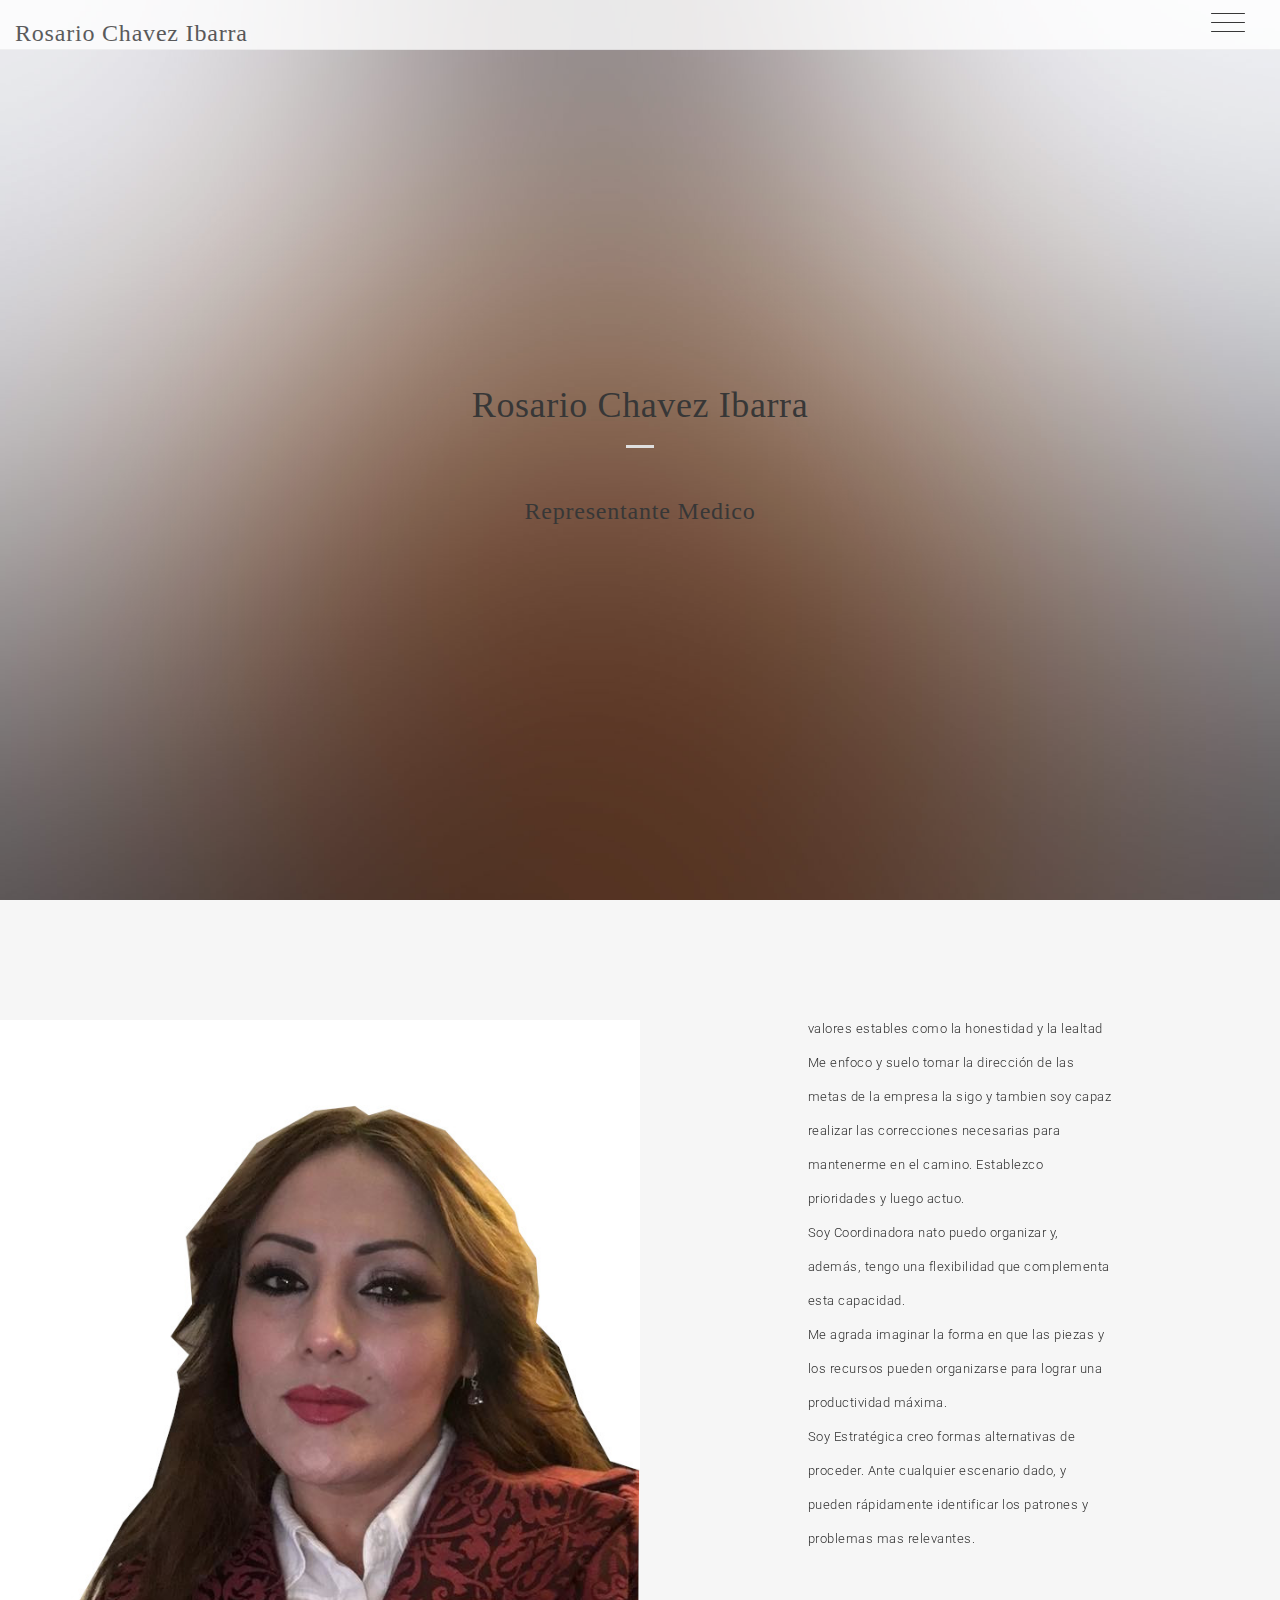
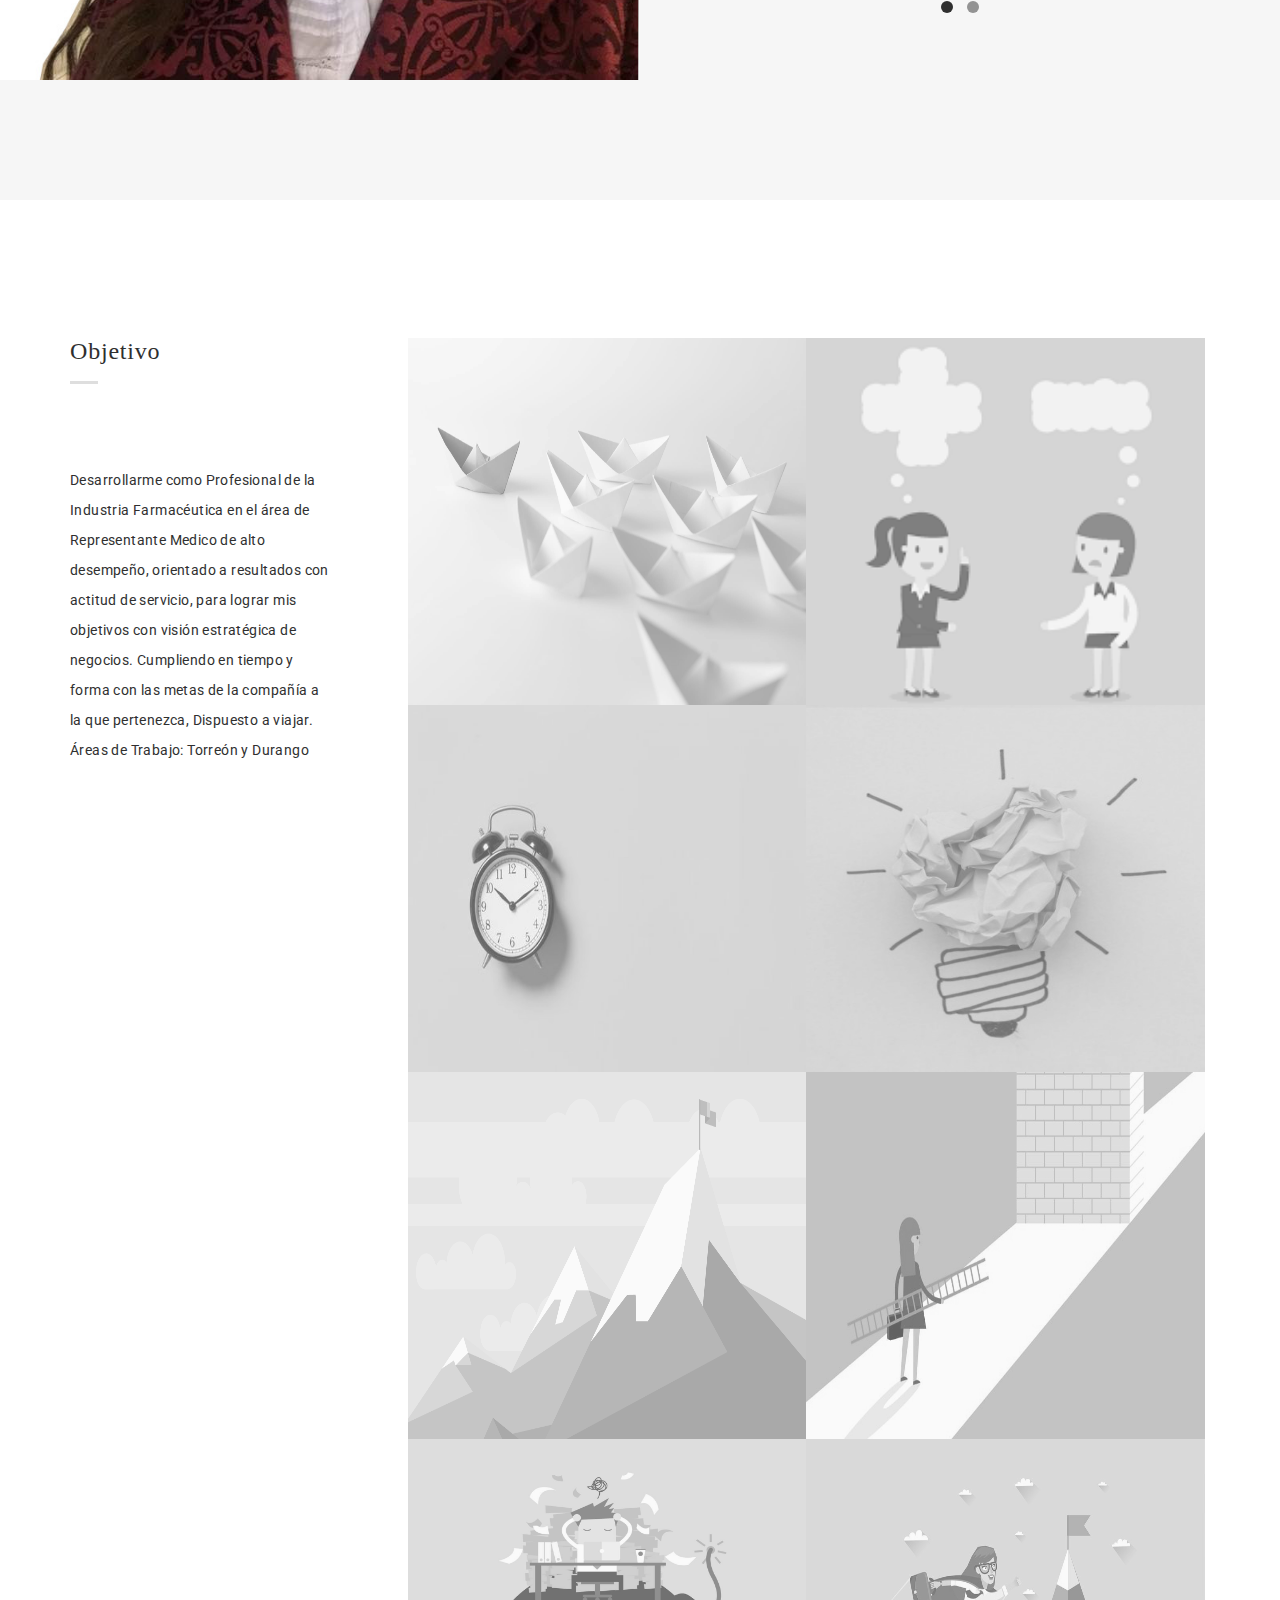
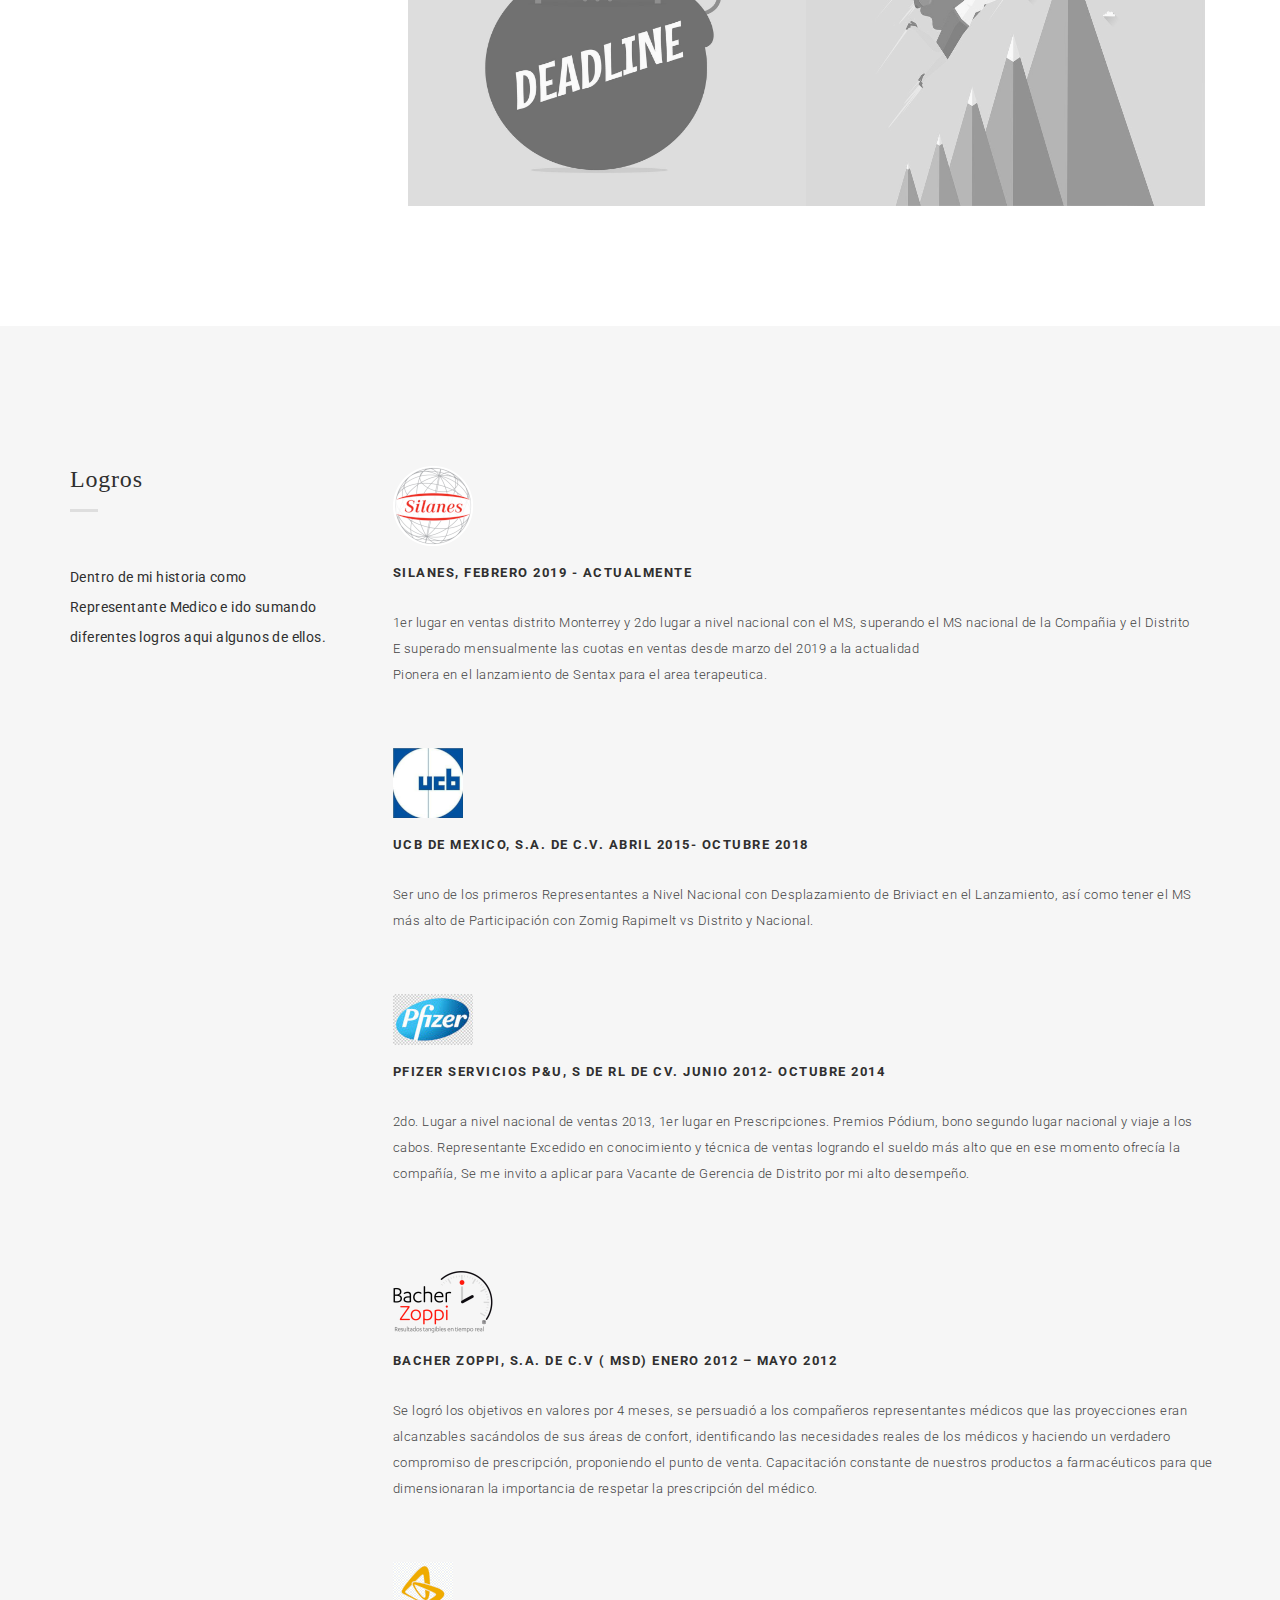
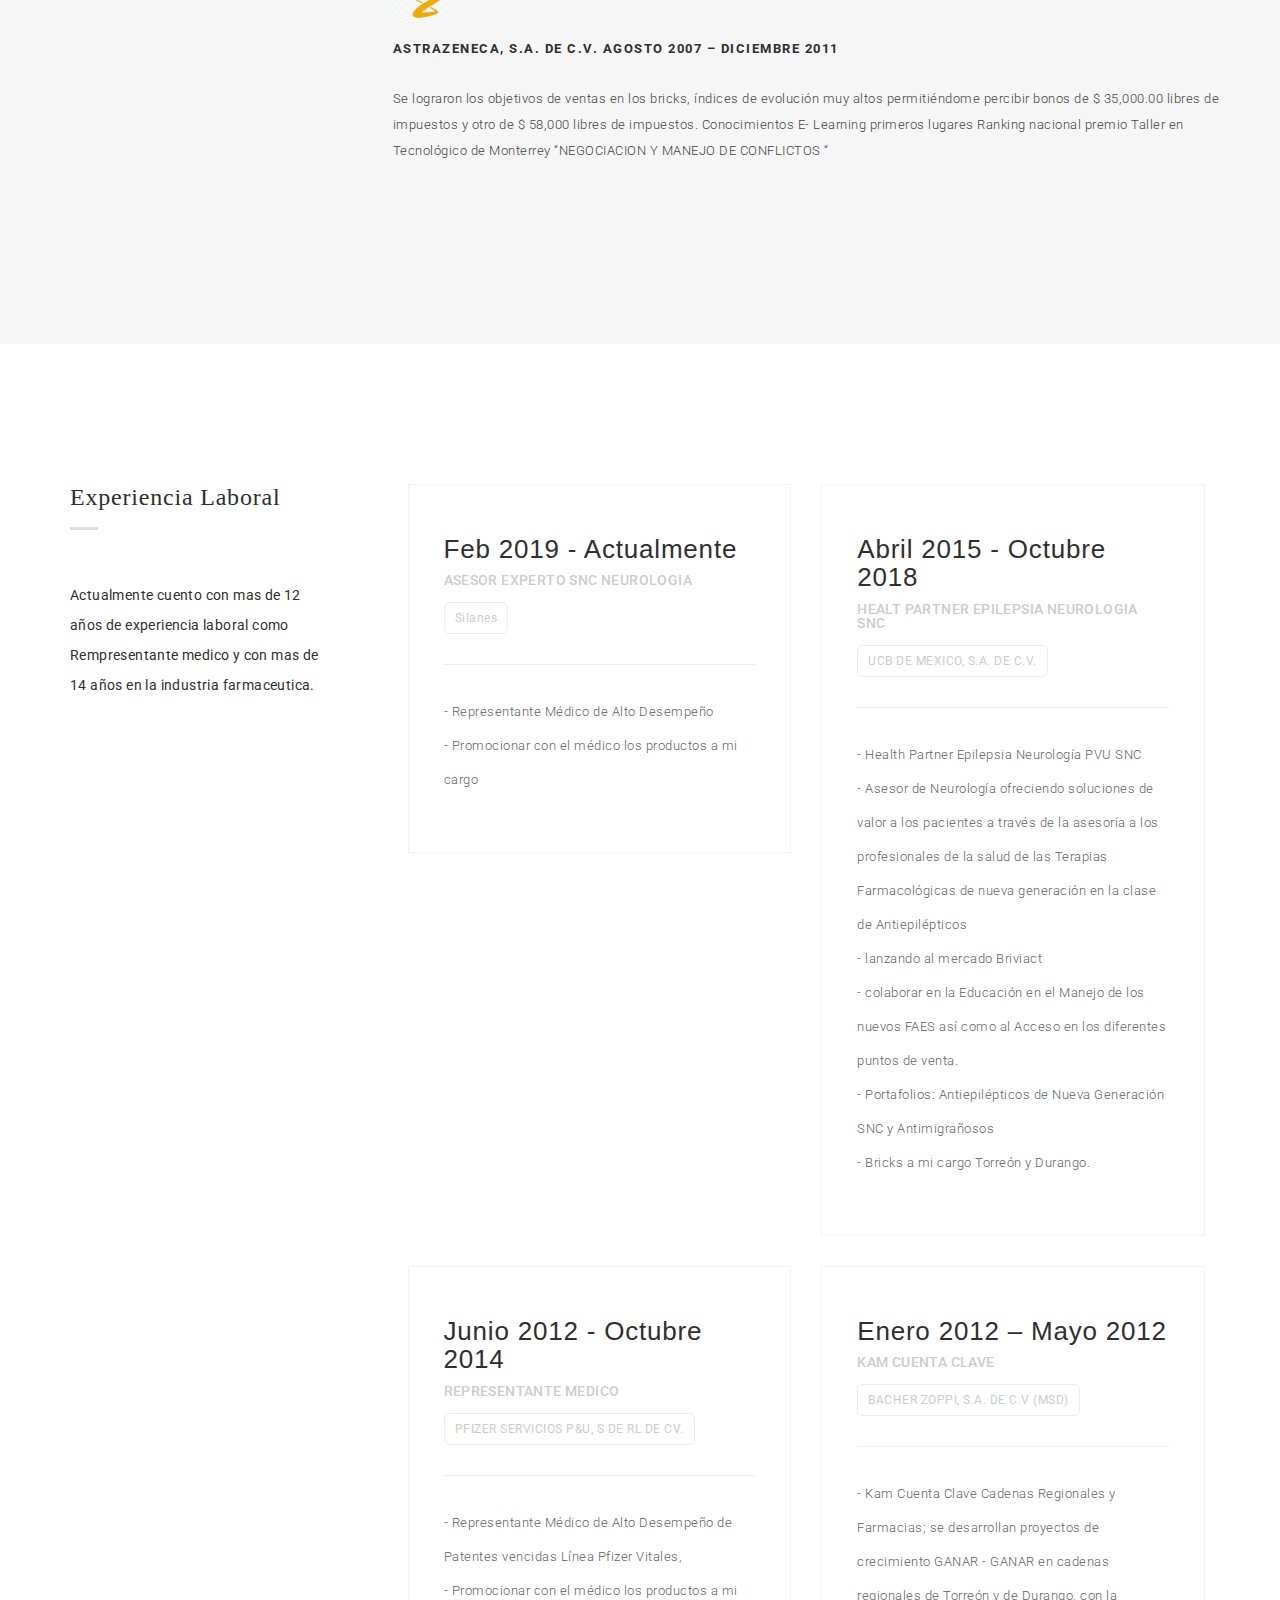
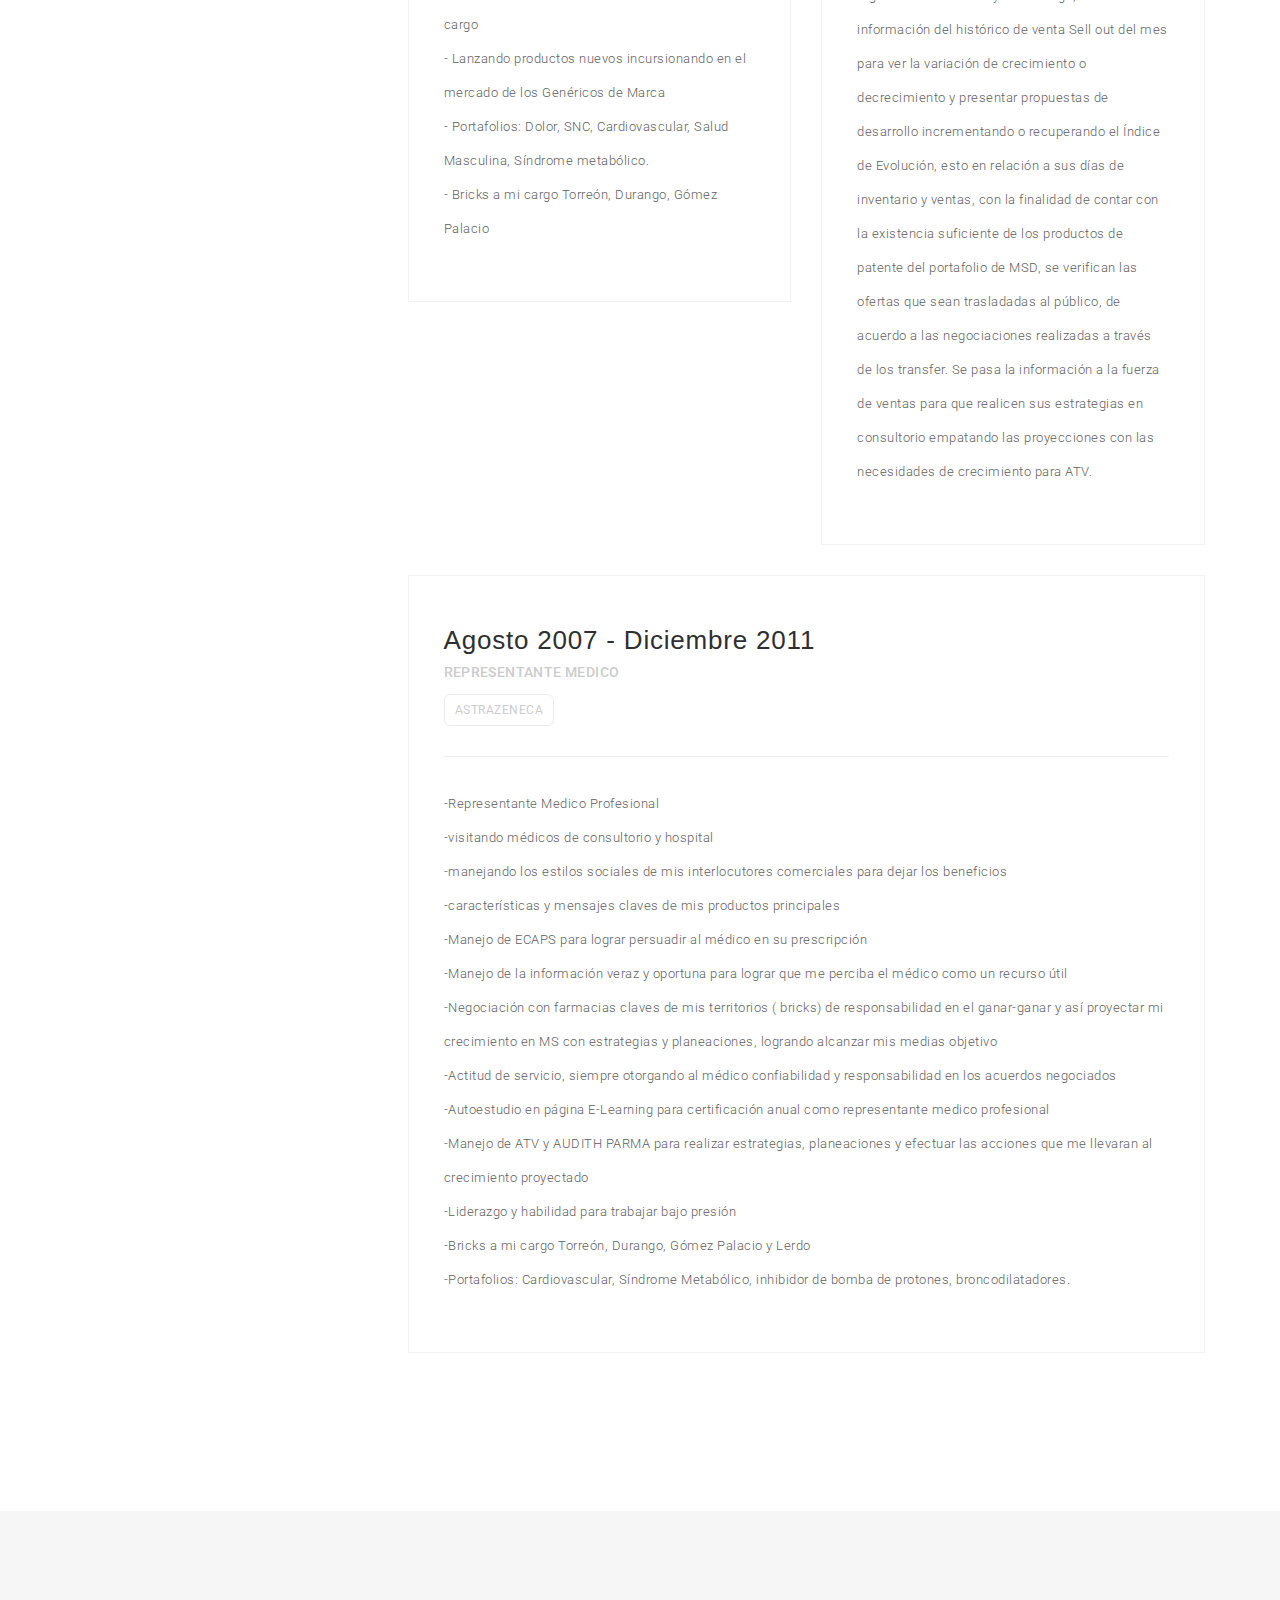
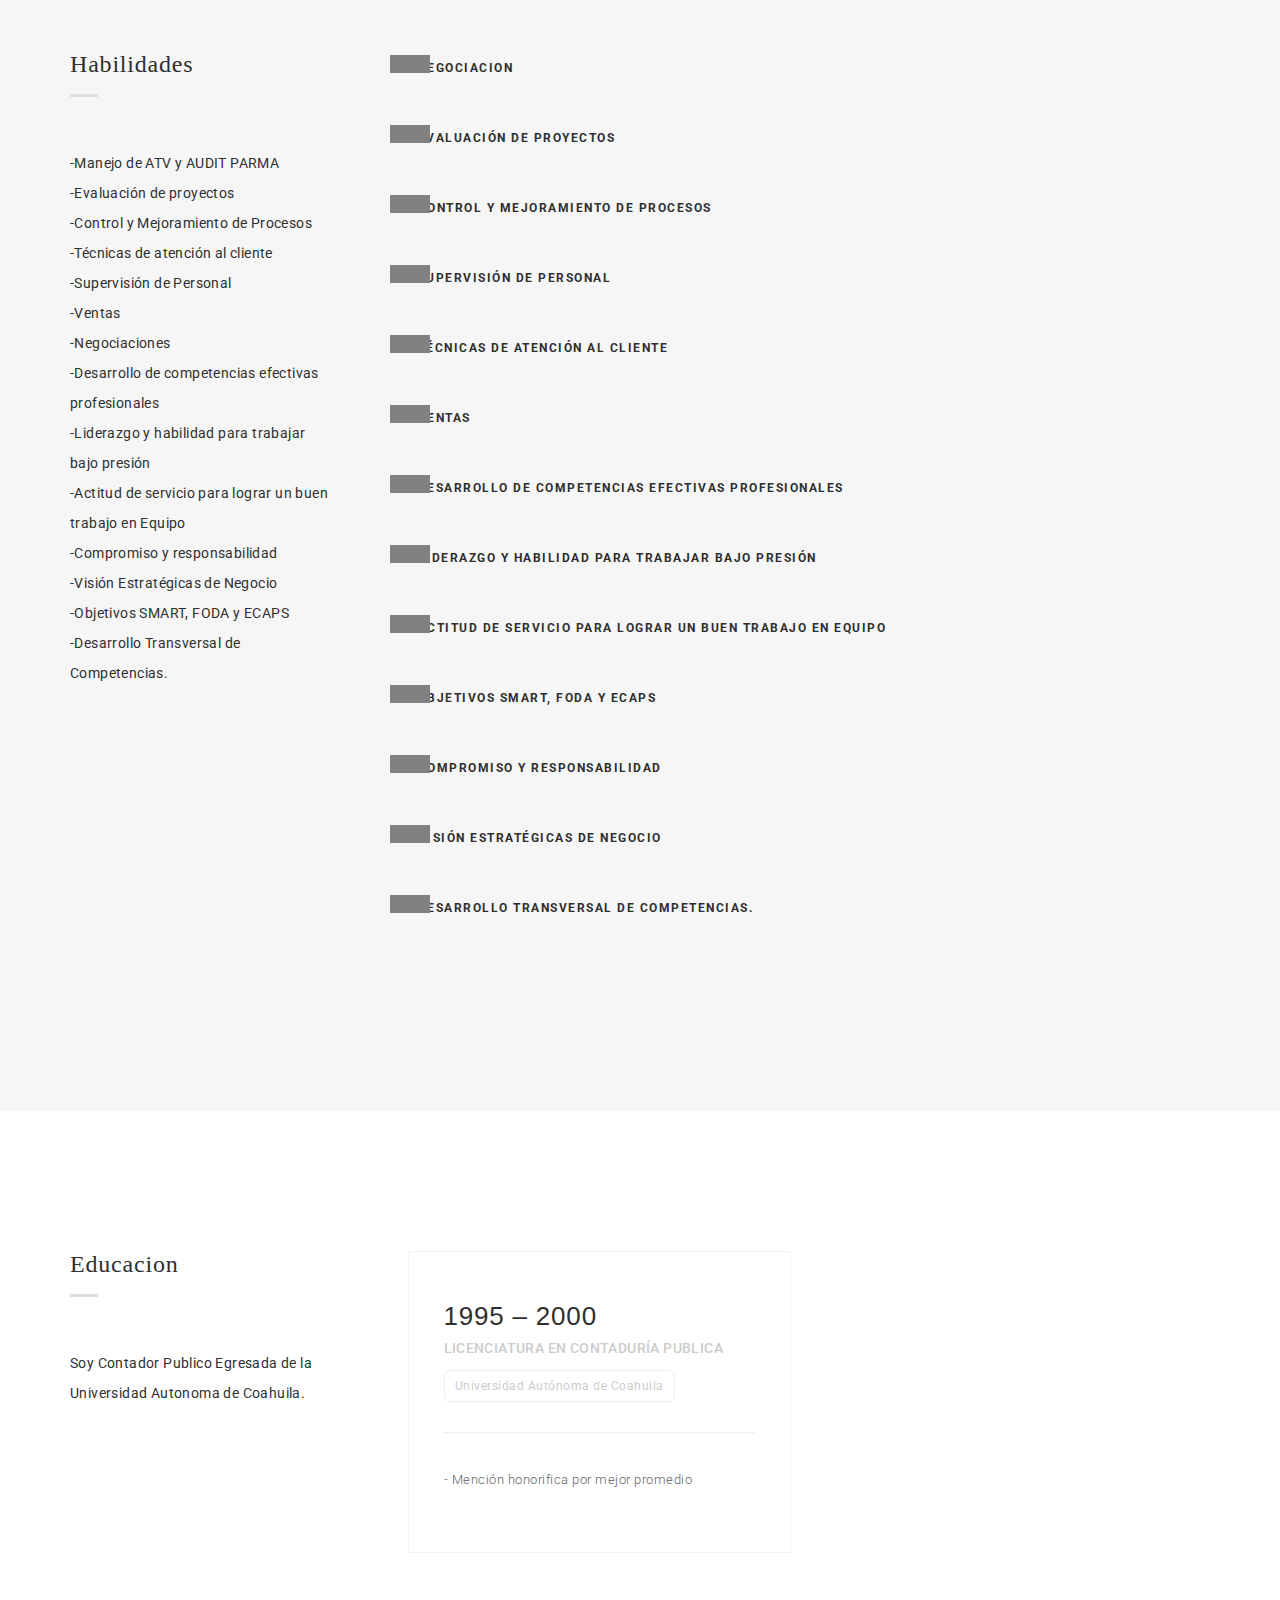
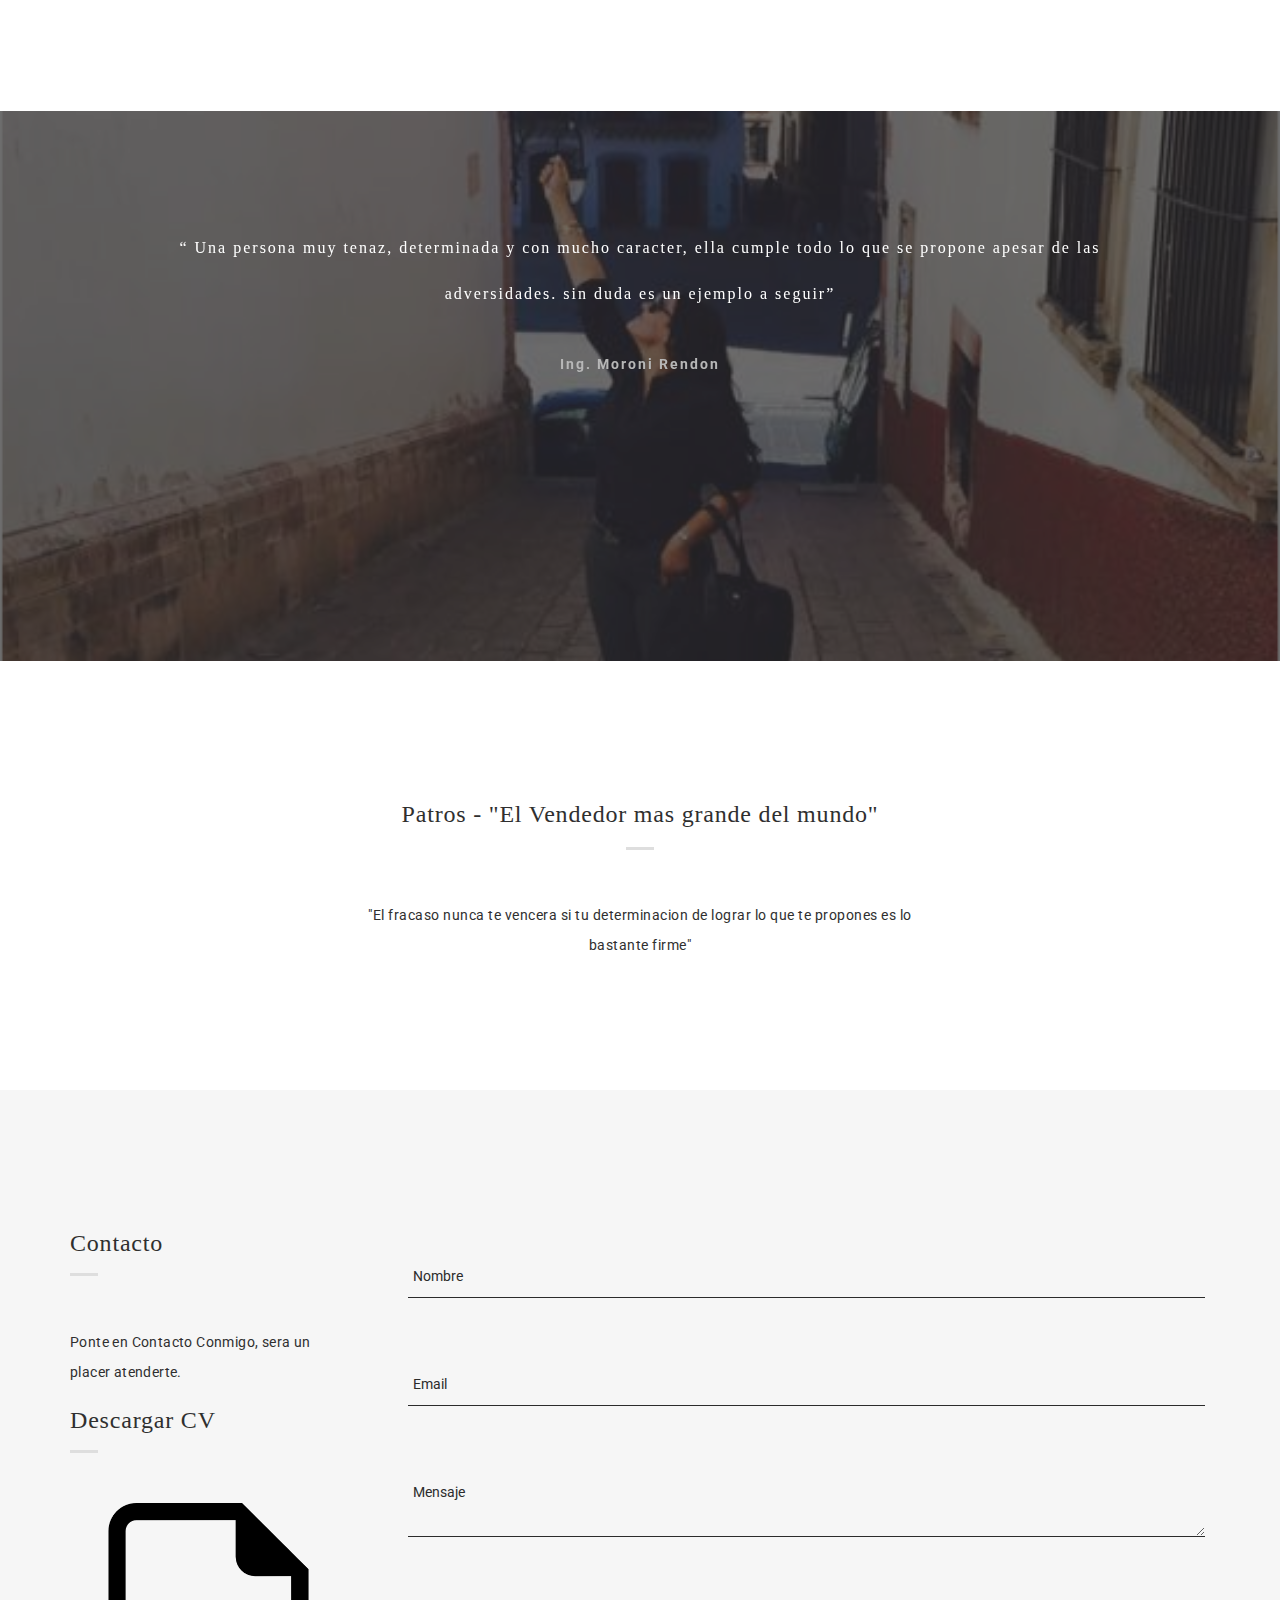
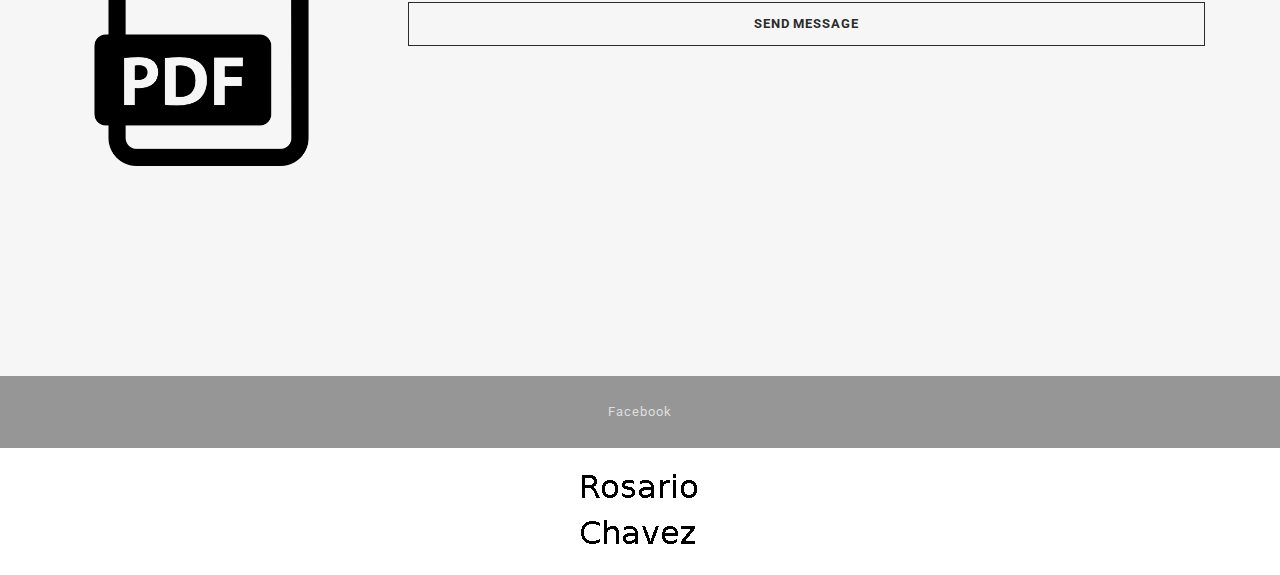
==== commit 2667ed75: "Update index.html" ====
--- a/index.html
+++ b/index.html
@@ -126,17 +126,29 @@
 
         <!--ABOUT-->
         <section class="grey-bg" id="about">
-          <div class="col-md-5 col-xs-6 no-pad">
+ <!--section id="about"-->
+          <div class="col-md-6 col-xs-12 no-pad">
+            <div class="bg-about"></div>
+          </div>
+          <div class="col-md-6 col-sm-12 col-xs-12 grey-col">
+            <div class="row">
+              <!--OWL CAROUSEL2-->
+              <div class="owl-carousel2">
+                <div class="col-md-12">
+                  <div class="wrap-about">
+                    <div class="w-content">
+                      <p class="head-about">
+          <!--div class="col-md-5 col-xs-6 no-pad">
             <div class="bg-about"></div>
           </div>
           <div class="col-md-7 col-sm-8 col-xs-8 grey-col">
             <div class="row">
               <!--OWL CAROUSEL2-->
-              <div class="owl-carousel2">
+              <!--div class="owl-carousel2">
                 <div class="col-md-30">
                   <div class="wrap-about">
                     <div class="w-content">
-                      <p class="head-about">
+                      <p class="head-about"-->
 Soy responsable y tomo el control psicológico de lo que digo que hare.
 Me comprometo con valores estables como la honestidad y la lealtad
 Me enfoco y suelo tomar la dirección de las metas de la empresa la sigo y tambien soy capaz realizar
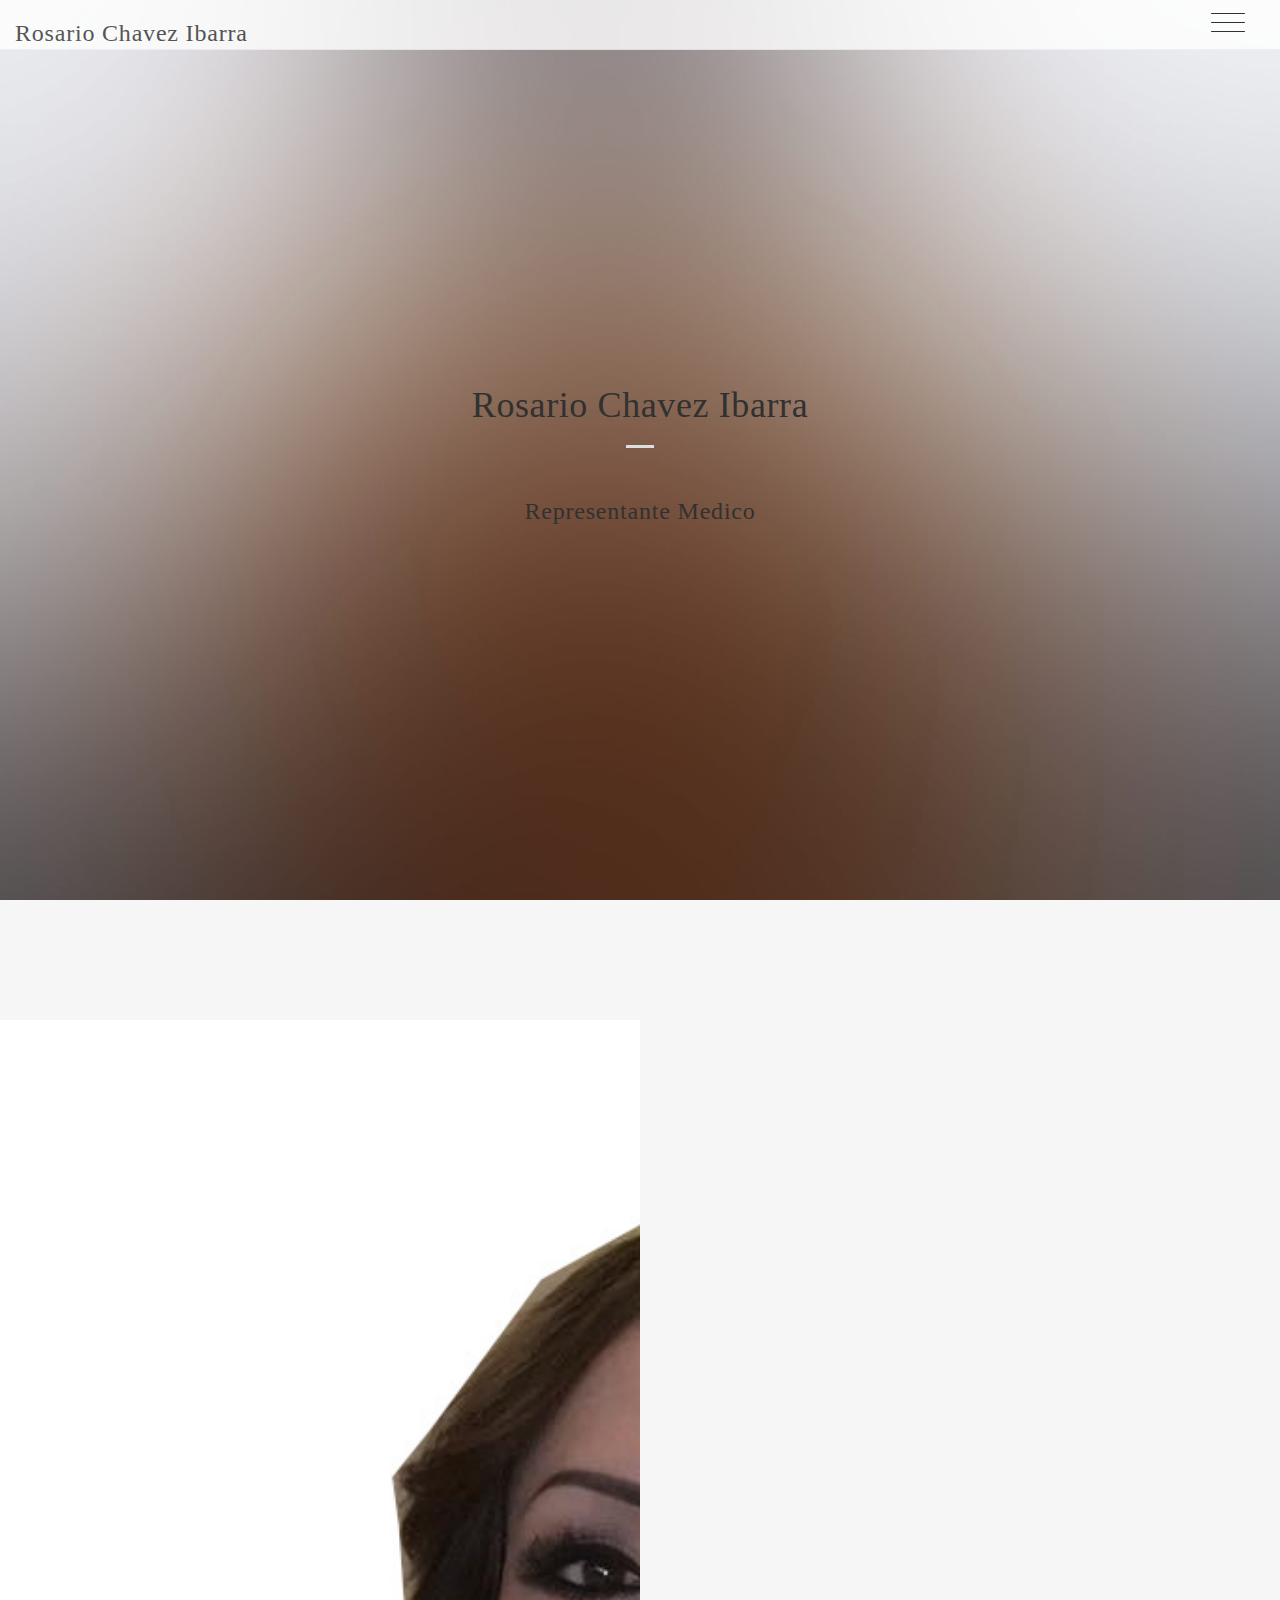
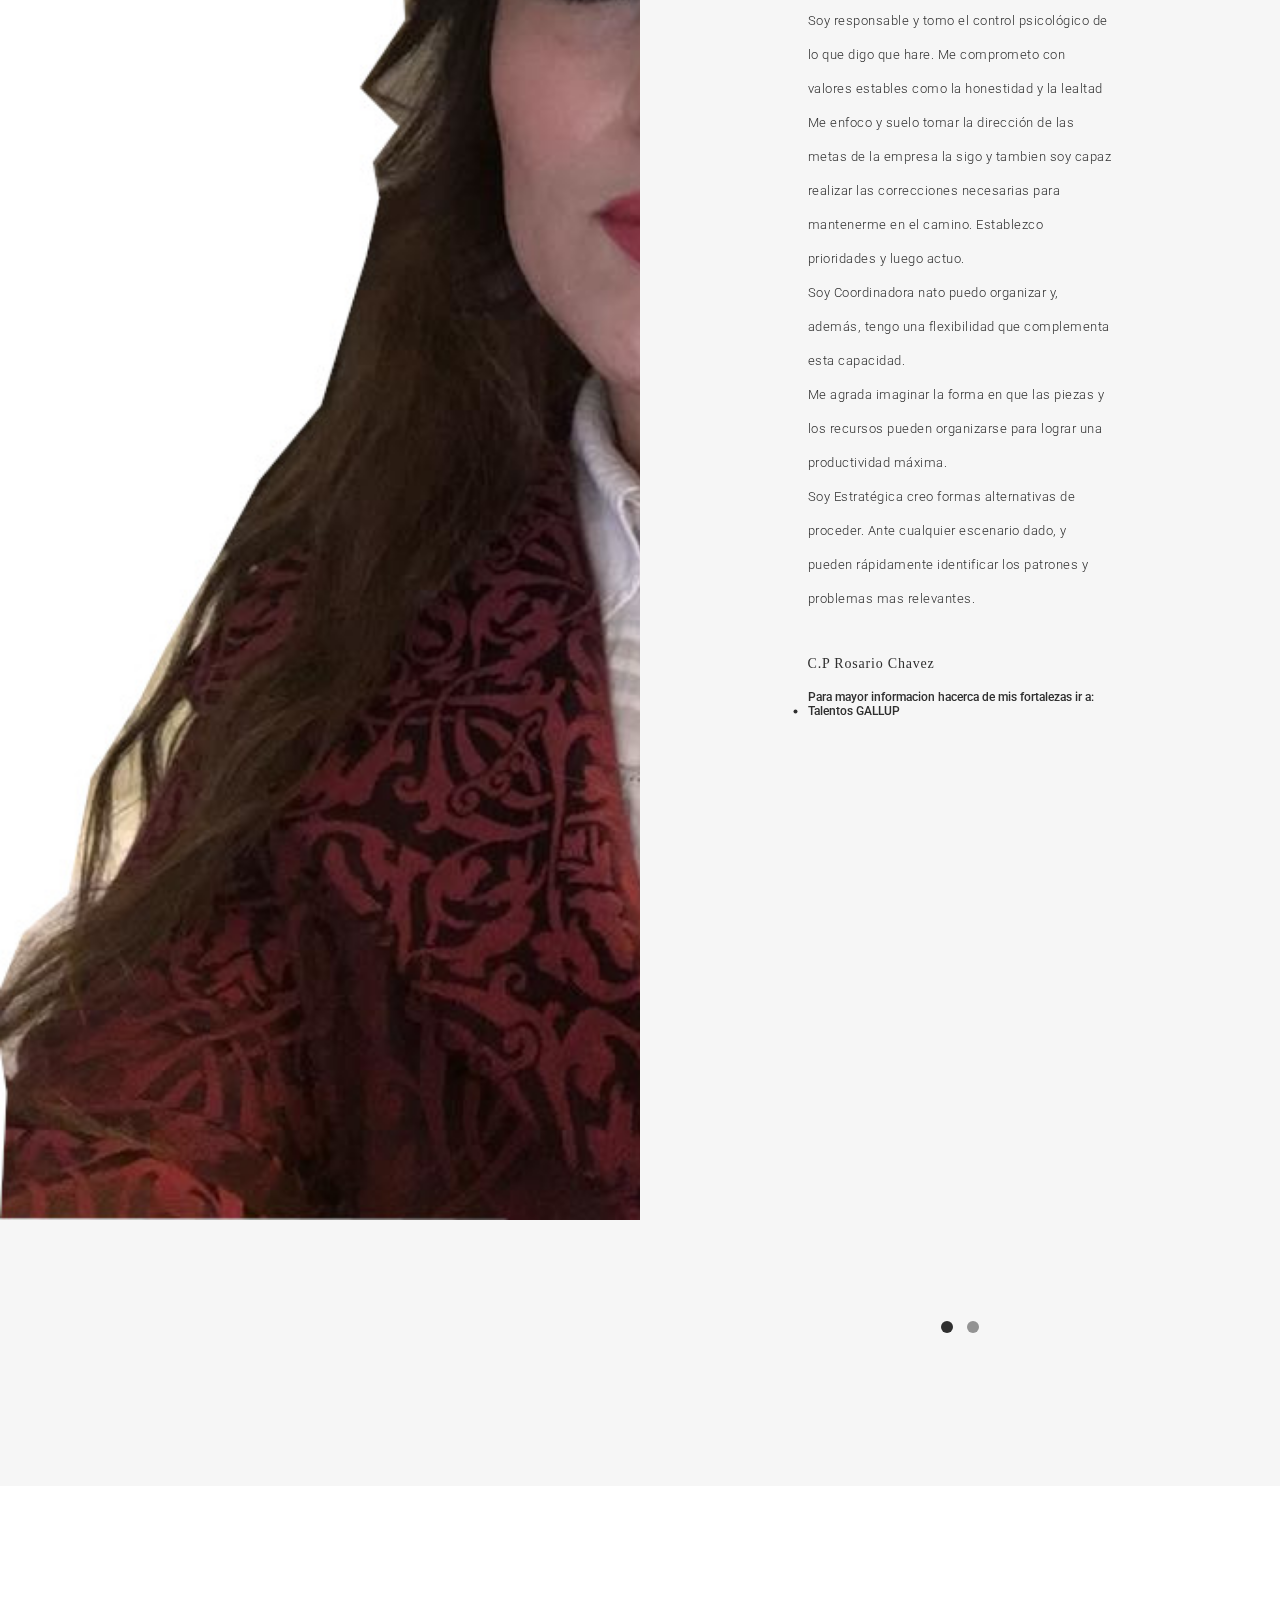
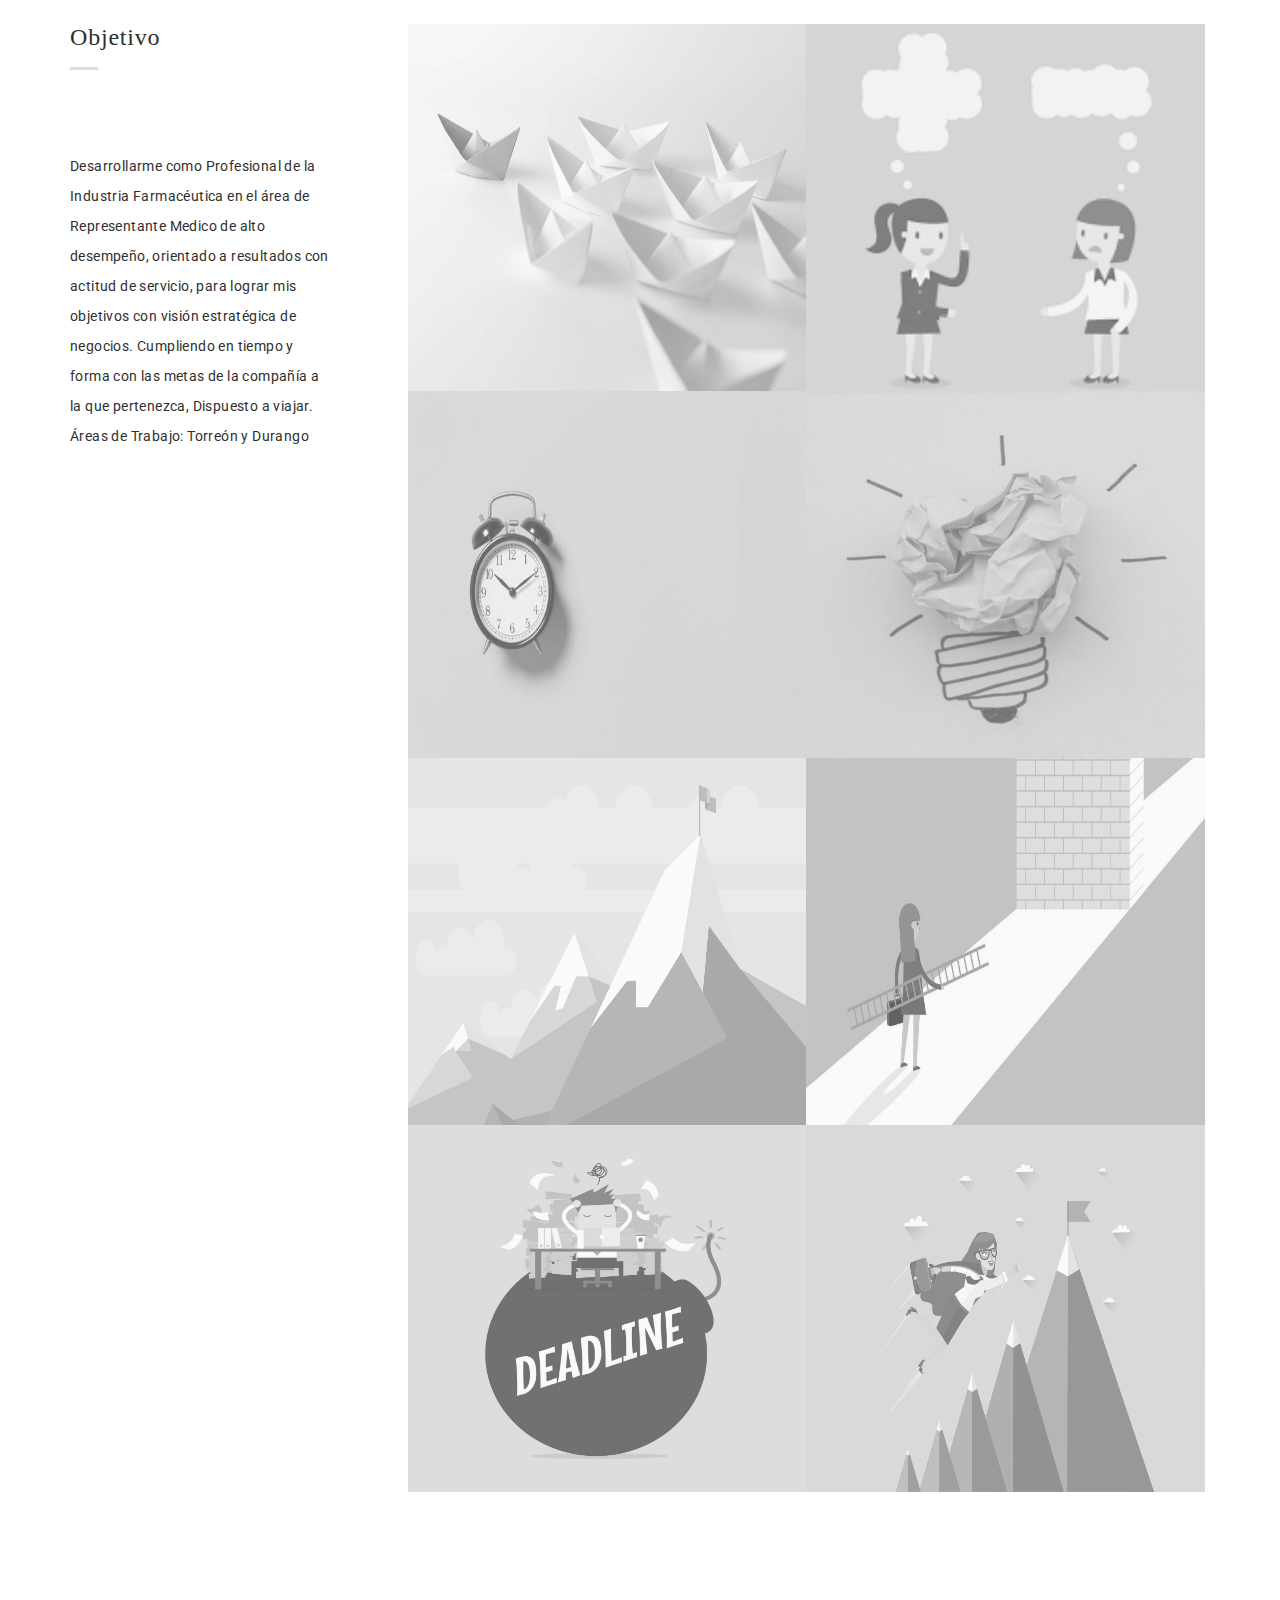
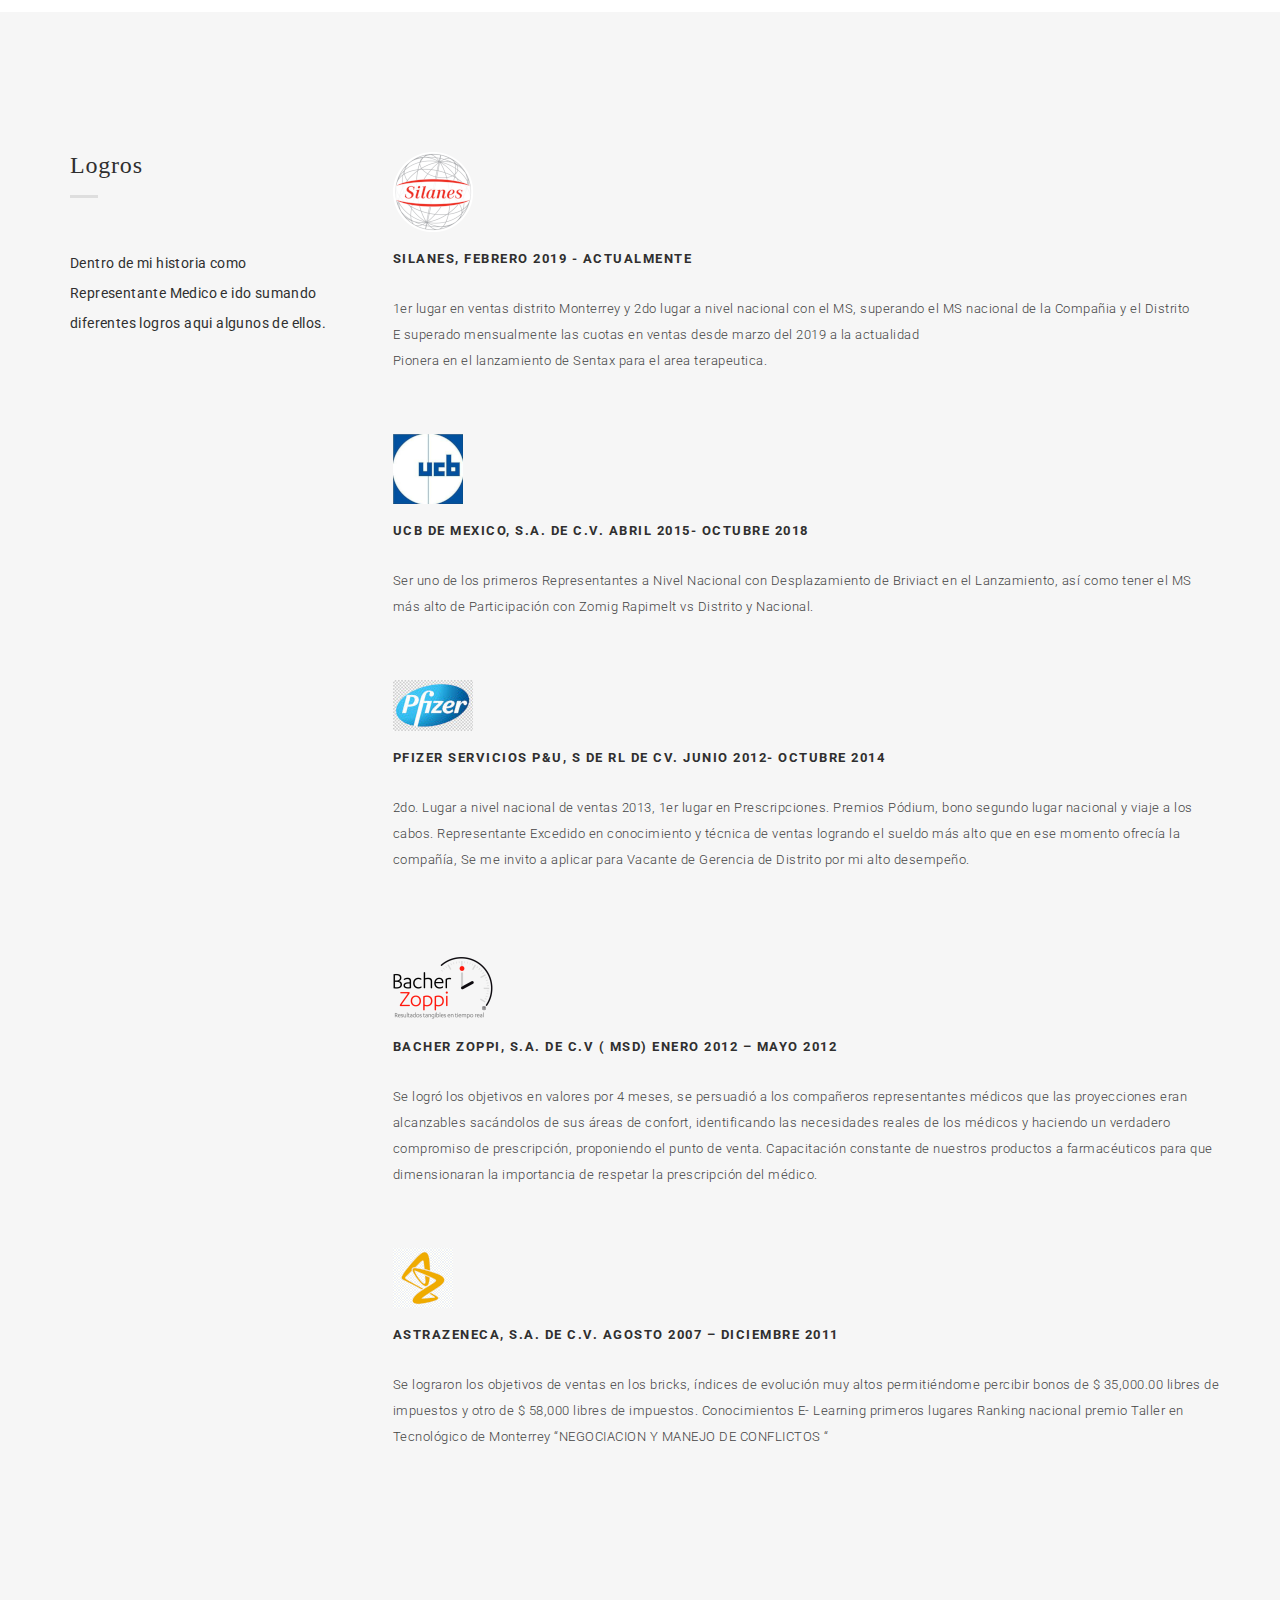
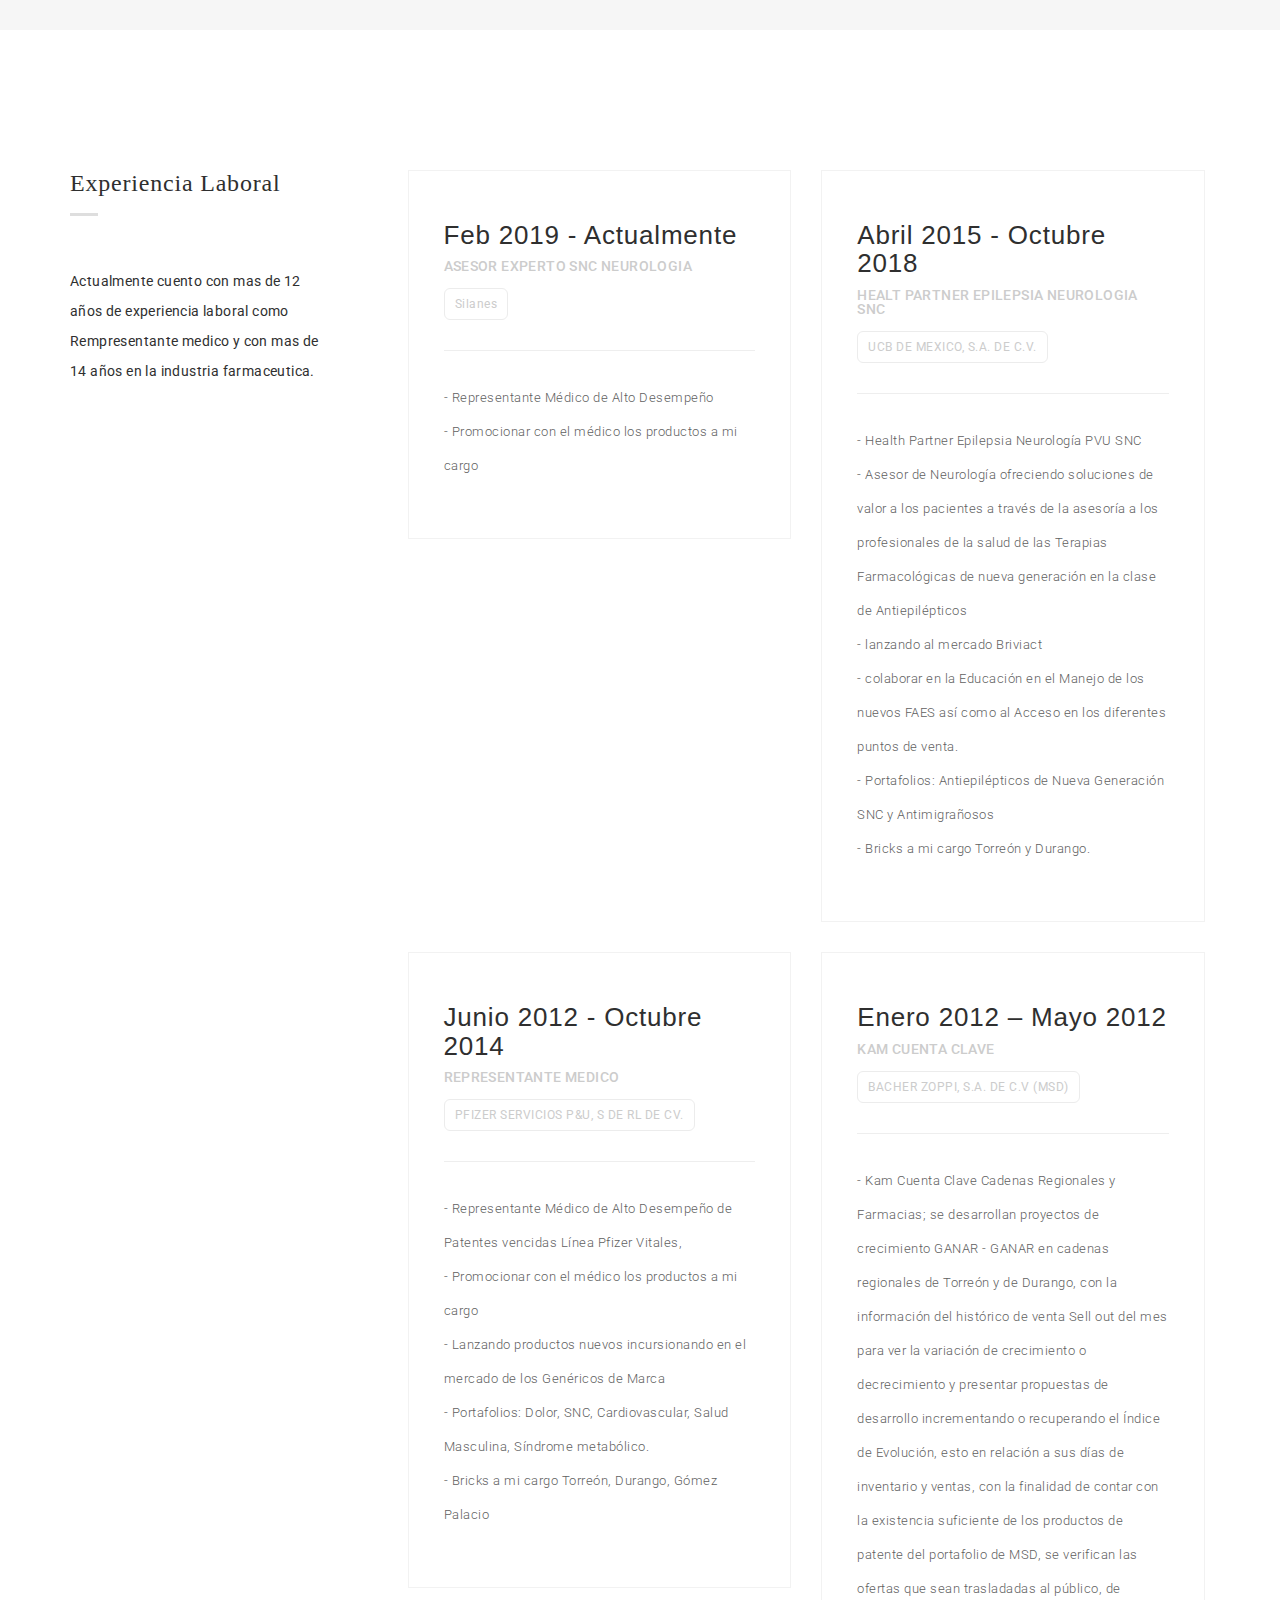
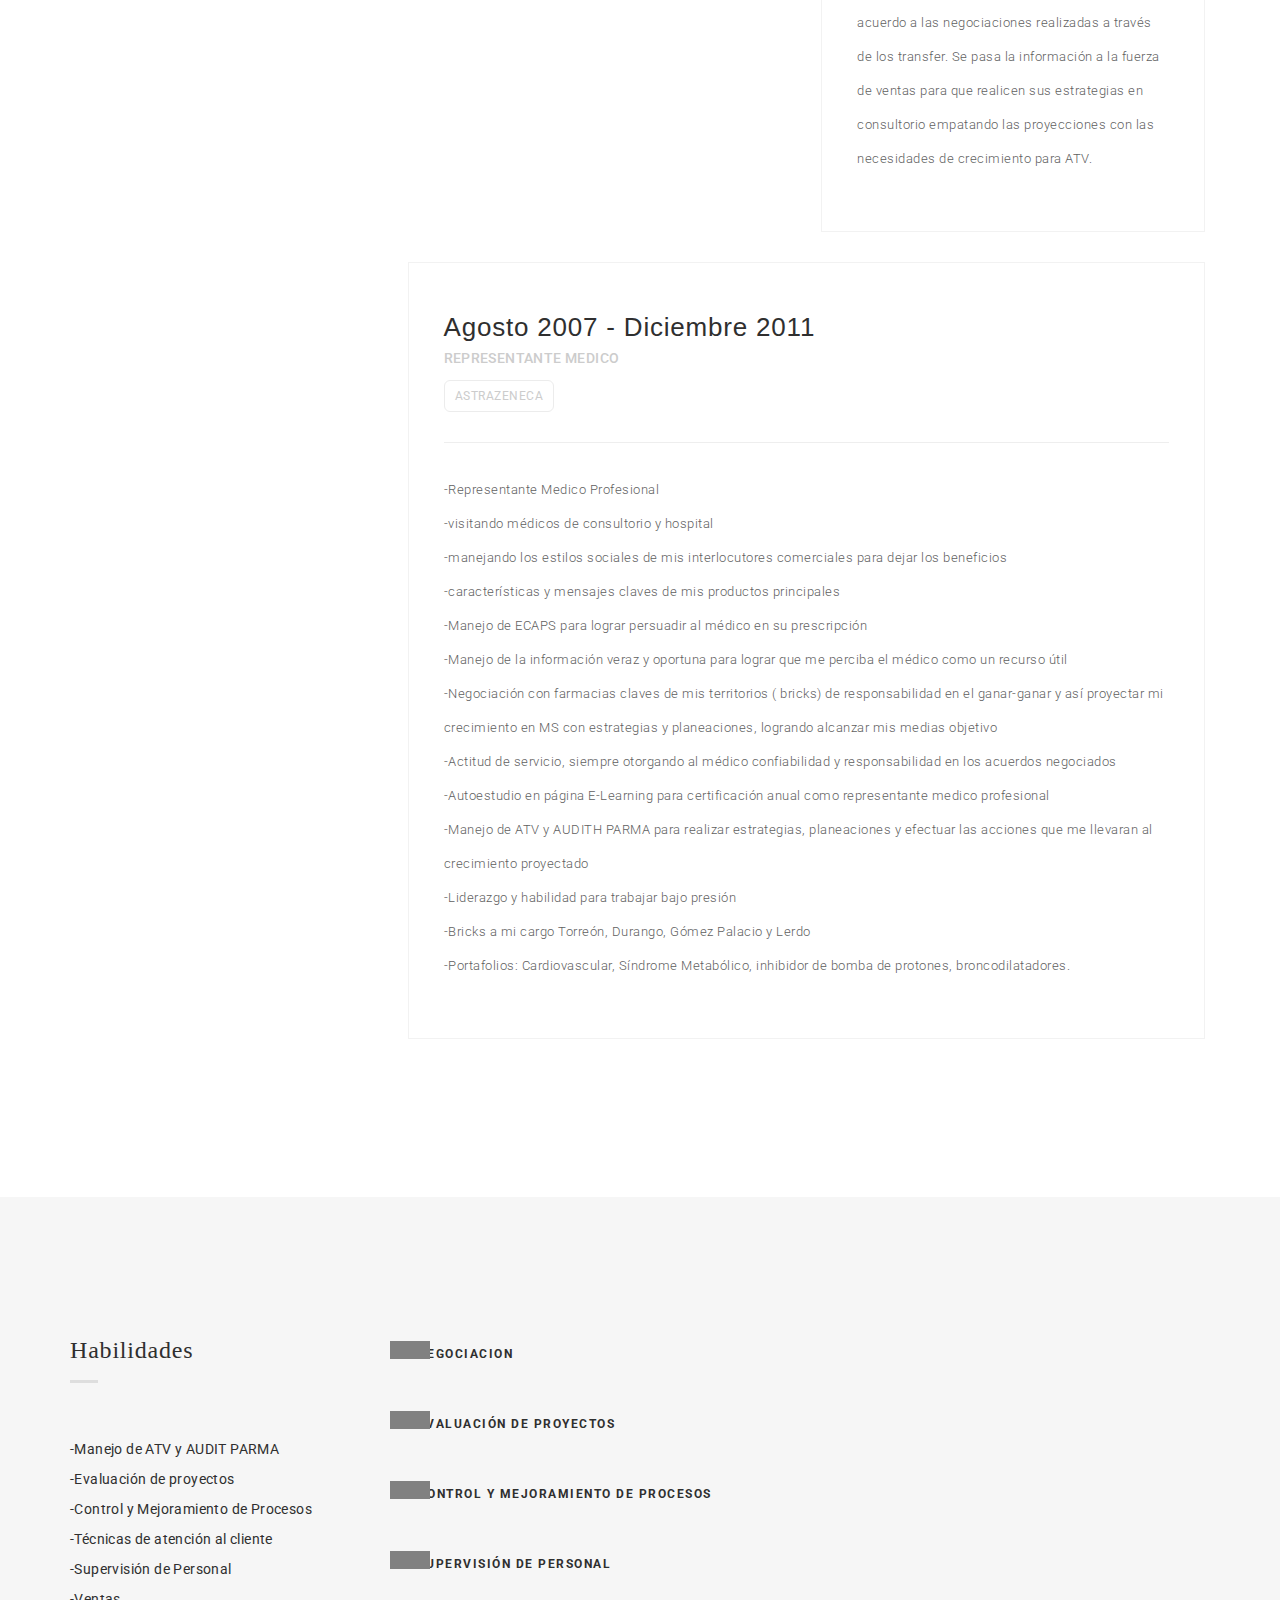
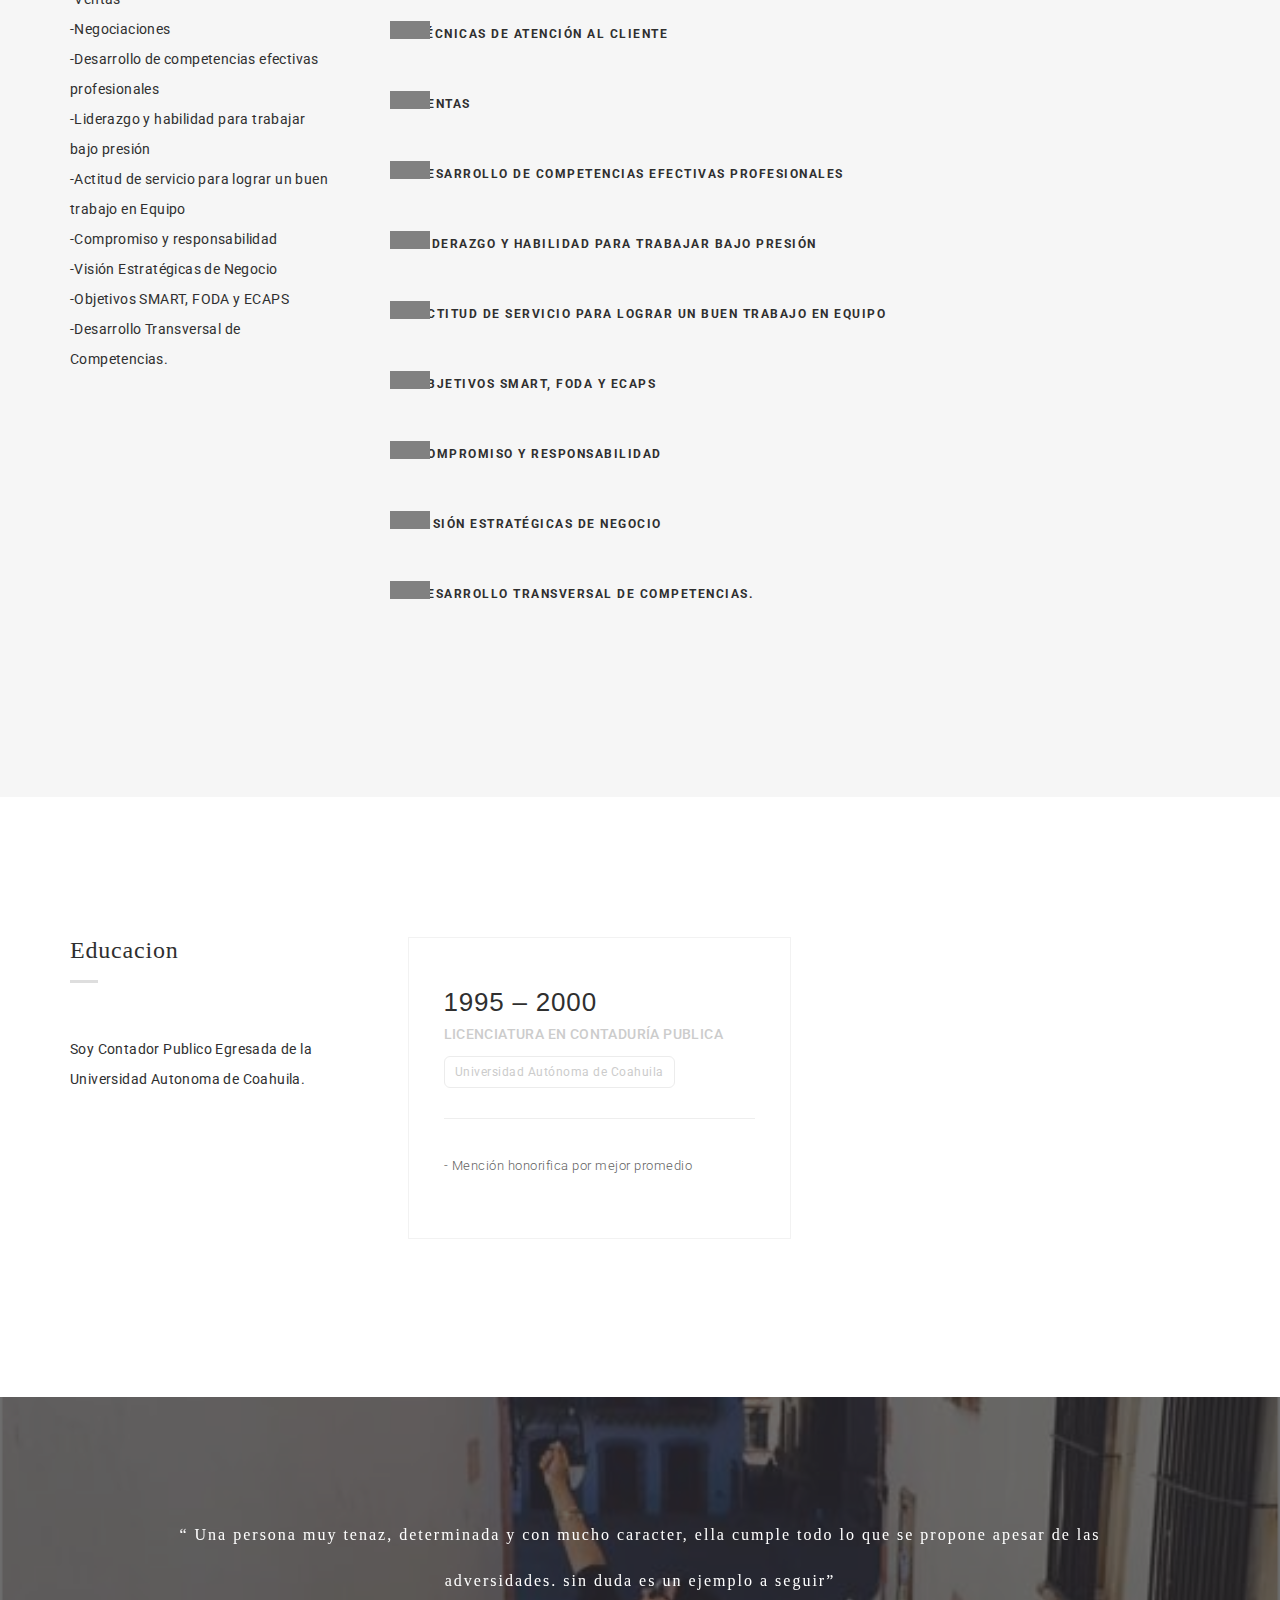
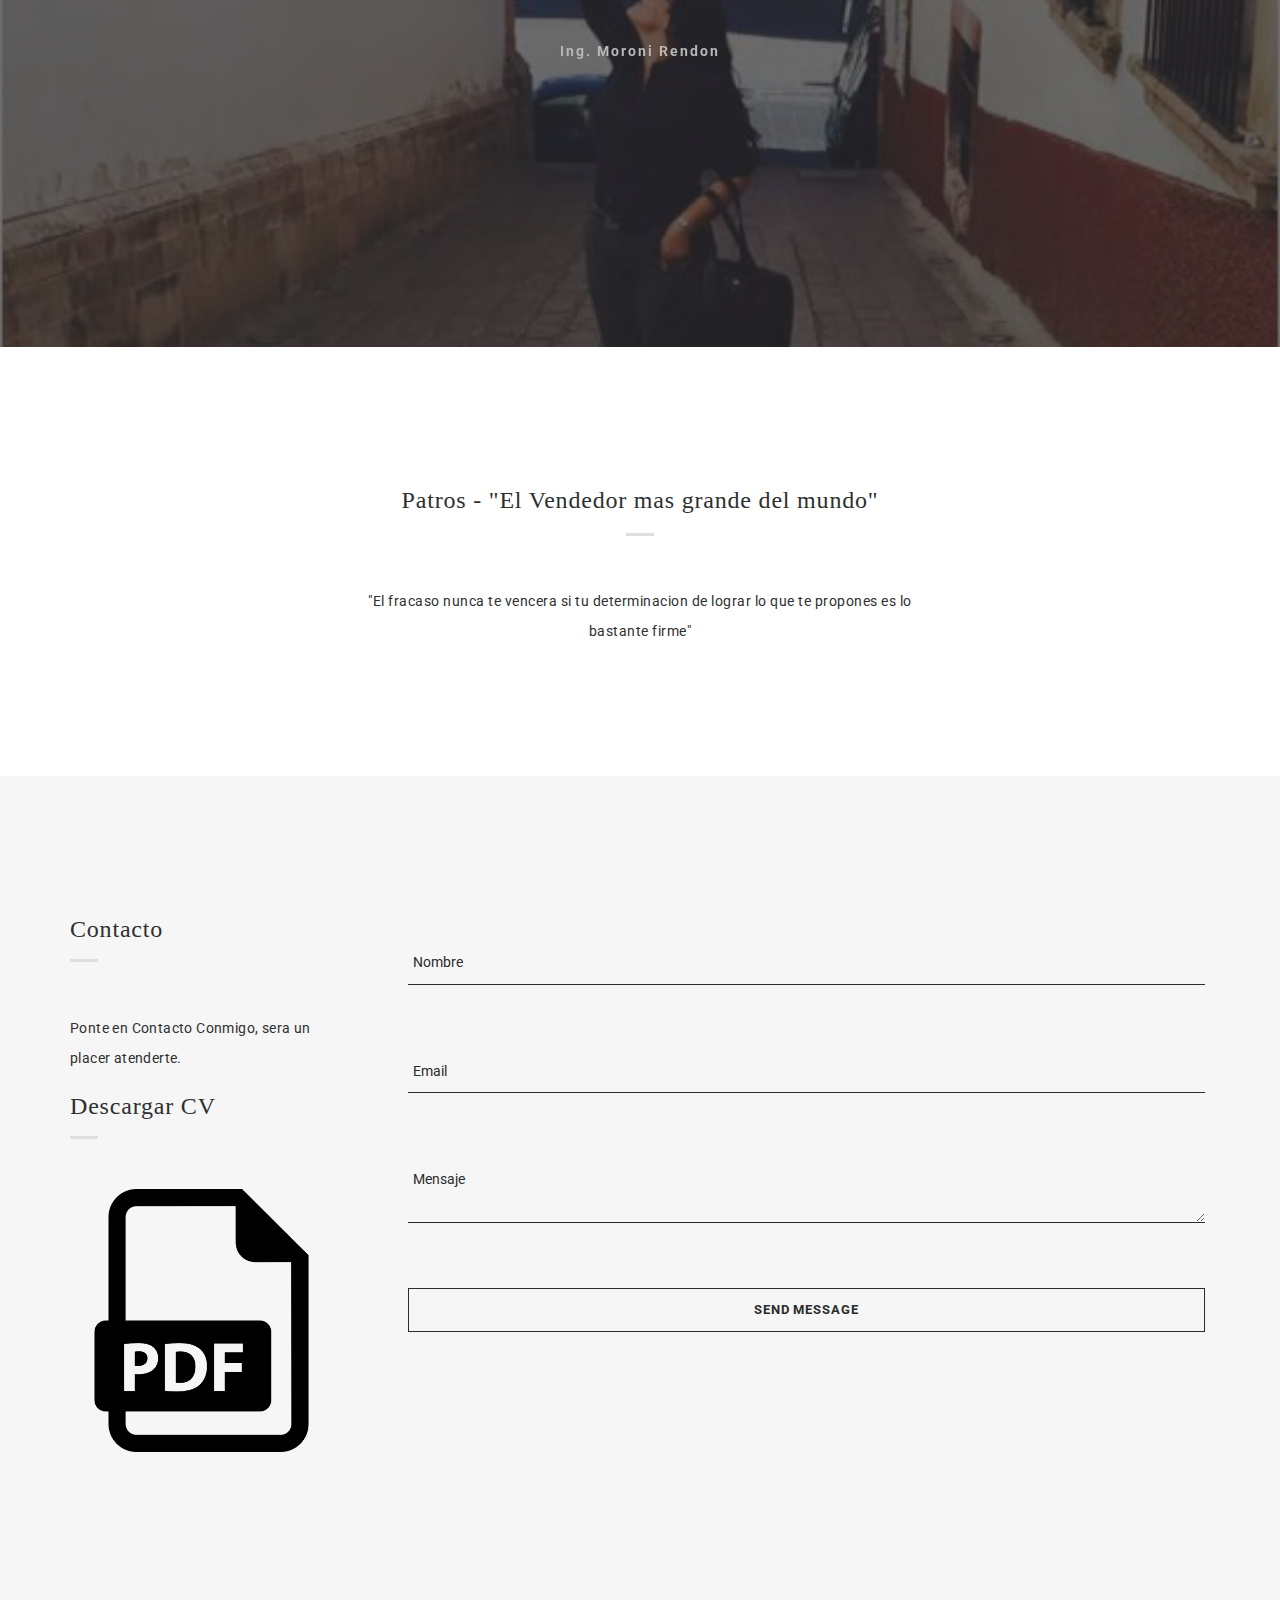
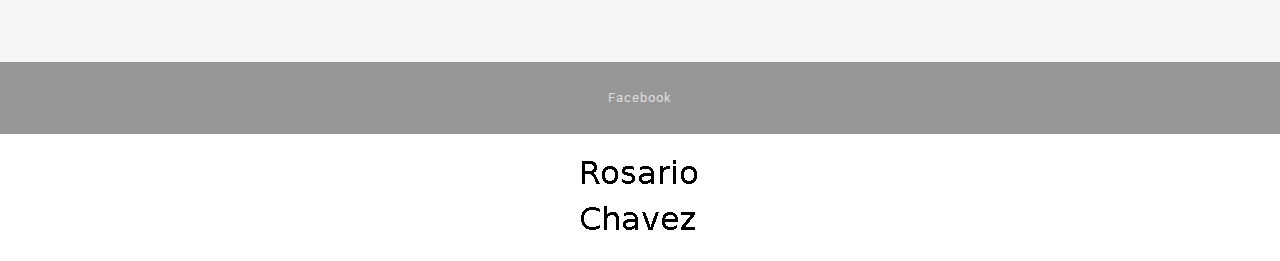
==== commit 010ef2f3: "Update index.html" ====
--- a/index.html
+++ b/index.html
@@ -125,8 +125,7 @@
         <!--/.HOME END-->
 
         <!--ABOUT-->
-        <section class="grey-bg" id="about">
- <!--section id="about"-->
+	     <section class="grey-bg" id="about">
           <div class="col-md-6 col-xs-12 no-pad">
             <div class="bg-about"></div>
           </div>
@@ -138,17 +137,6 @@
                   <div class="wrap-about">
                     <div class="w-content">
                       <p class="head-about">
-          <!--div class="col-md-5 col-xs-6 no-pad">
-            <div class="bg-about"></div>
-          </div>
-          <div class="col-md-7 col-sm-8 col-xs-8 grey-col">
-            <div class="row">
-              <!--OWL CAROUSEL2-->
-              <!--div class="owl-carousel2">
-                <div class="col-md-30">
-                  <div class="wrap-about">
-                    <div class="w-content">
-                      <p class="head-about"-->
 Soy responsable y tomo el control psicológico de lo que digo que hare.
 Me comprometo con valores estables como la honestidad y la lealtad
 Me enfoco y suelo tomar la dirección de las metas de la empresa la sigo y tambien soy capaz realizar
--- a/css/style.css
+++ b/css/style.css
@@ -1128,7 +1128,7 @@
 }
 /*---------- f. quote -----------*/
 #about{
-  min-height: 700px;
+  min-height: 2000px;
   display: inline-block;
   width: 100%;
 }
@@ -1142,7 +1142,7 @@
   position: relative;
   padding: 0;
   margin: 0;
-  min-height: 660px;
+  min-height: 1800px;
   width: 100%;
   height: 100%;
   float: left;
@@ -1152,7 +1152,7 @@
   width: 100%;
   position: relative;
   display: block;
-  min-height: 480px;
+  min-height: 1800px;
 }
 .wrap-about .w-content{
   position: absolute;
@@ -1191,7 +1191,7 @@
 
 /*---------- f. aboutFortalezas -----------*/
 #aboutt{
-  min-height: 650px;
+  min-height: 2000px;
   display: inline-block;
   width: 100%;
 }
@@ -1205,7 +1205,7 @@
   position: relative;
   padding: 0;
   margin: 0;
-  min-height: 660px;
+  min-height: 1800px;
   width: 100%;
   height: 100%;
   float: left;
@@ -1215,7 +1215,7 @@
   width: 100%;
   position: relative;
   display: block;
-  min-height: 480px;
+  min-height: 1800px;
 }
 .wrap-about .w-content{
   position: absolute;
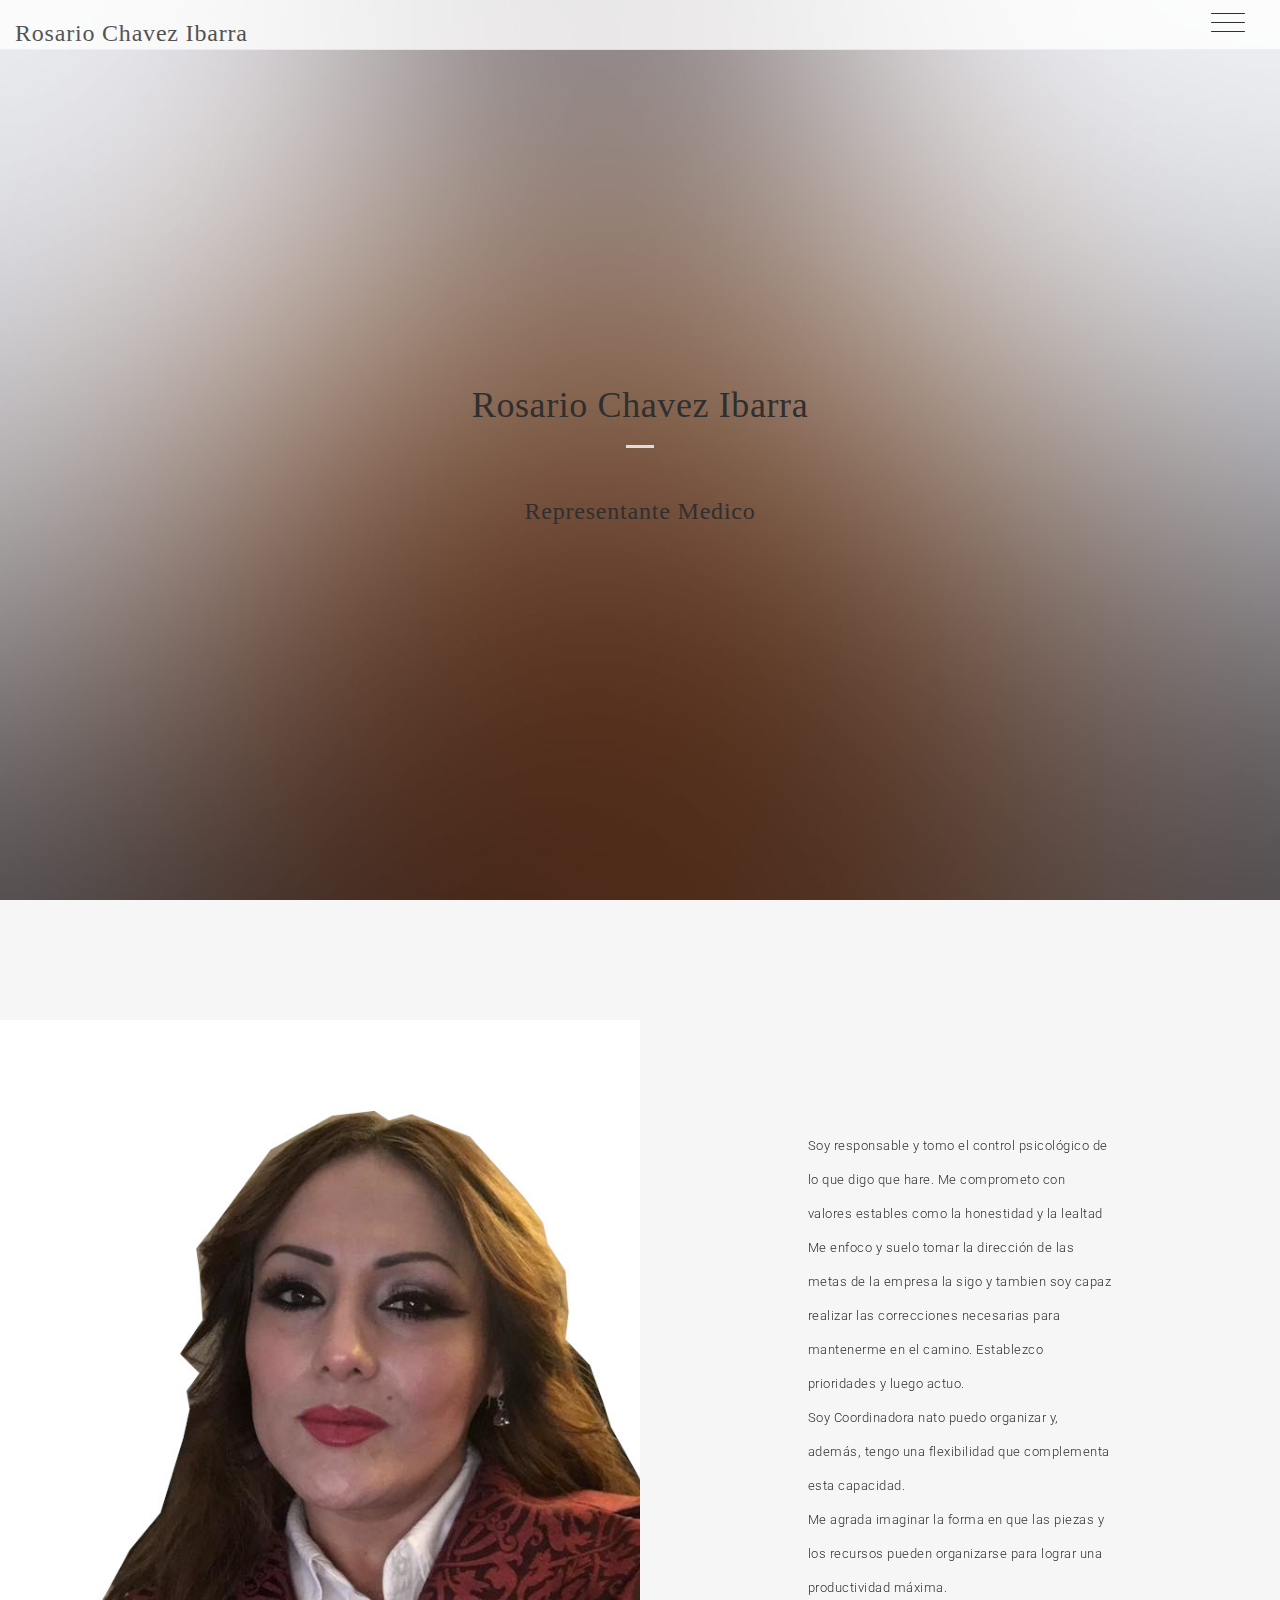
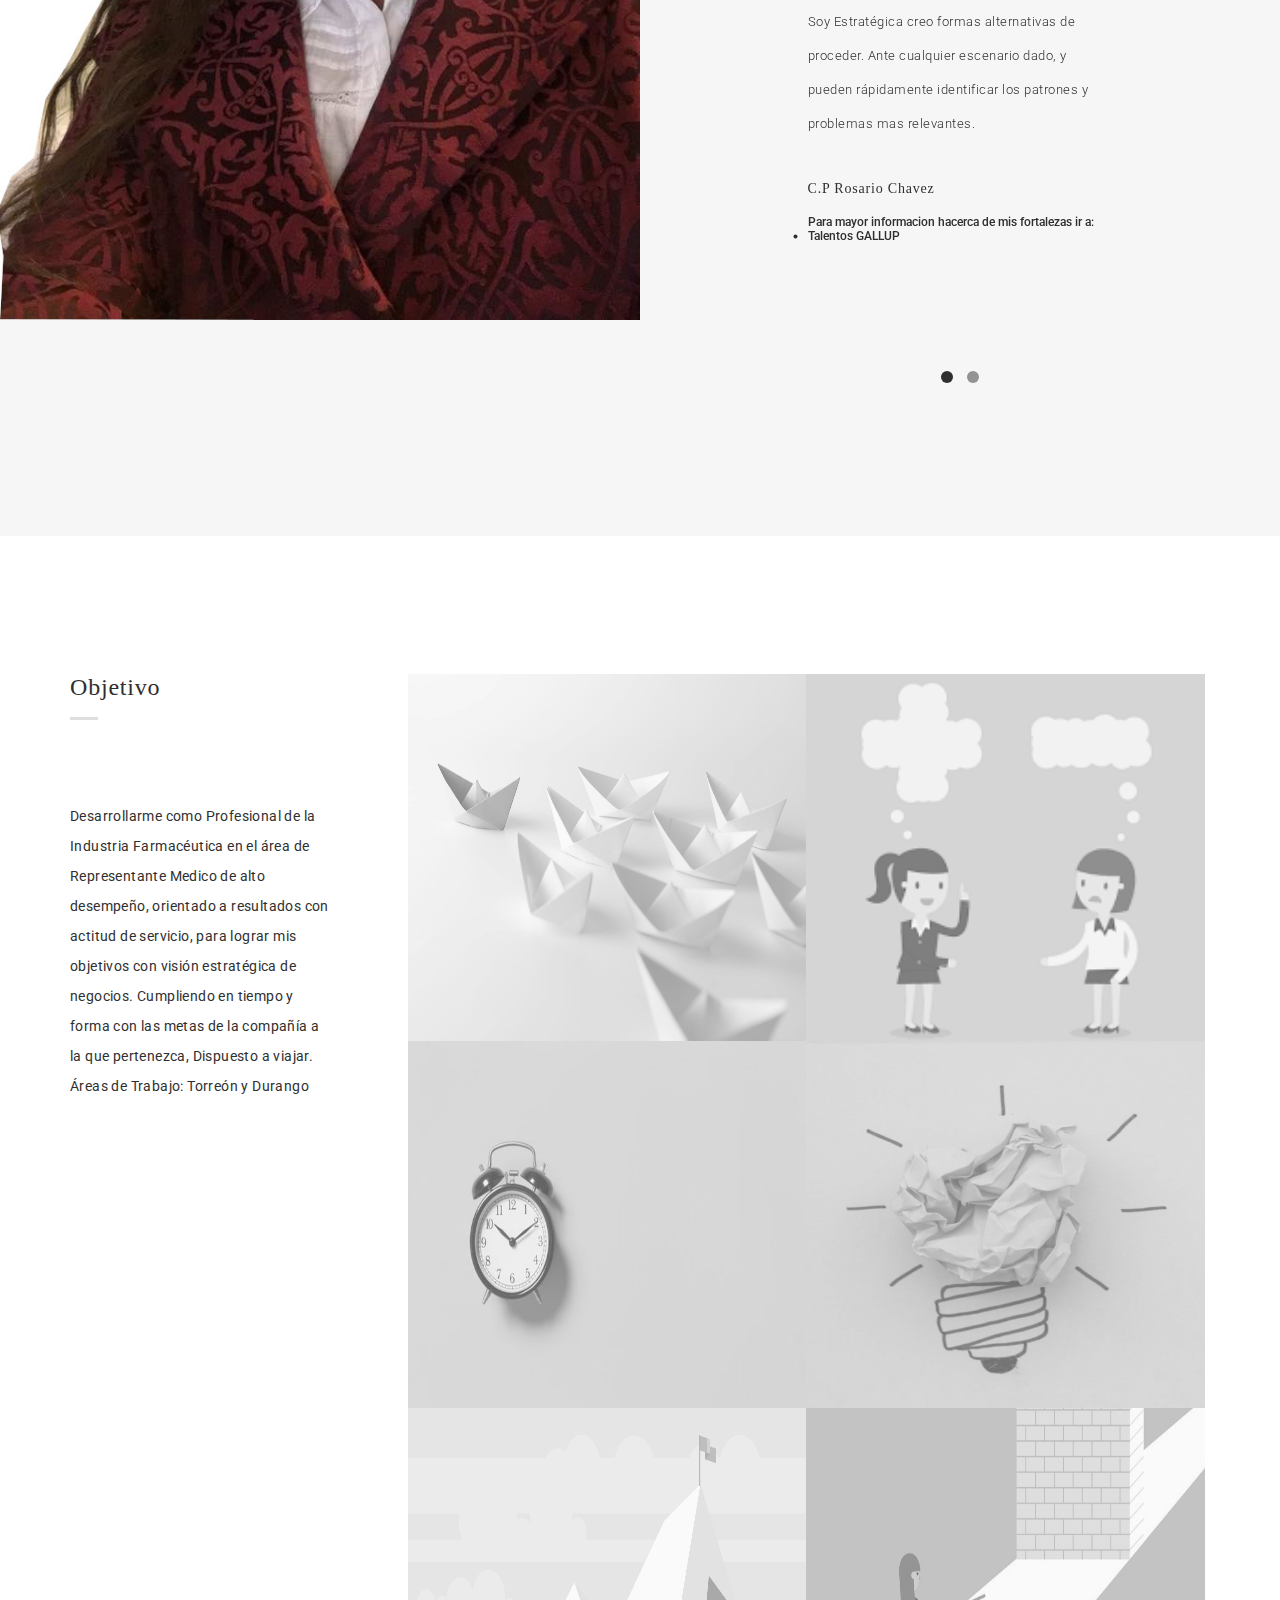
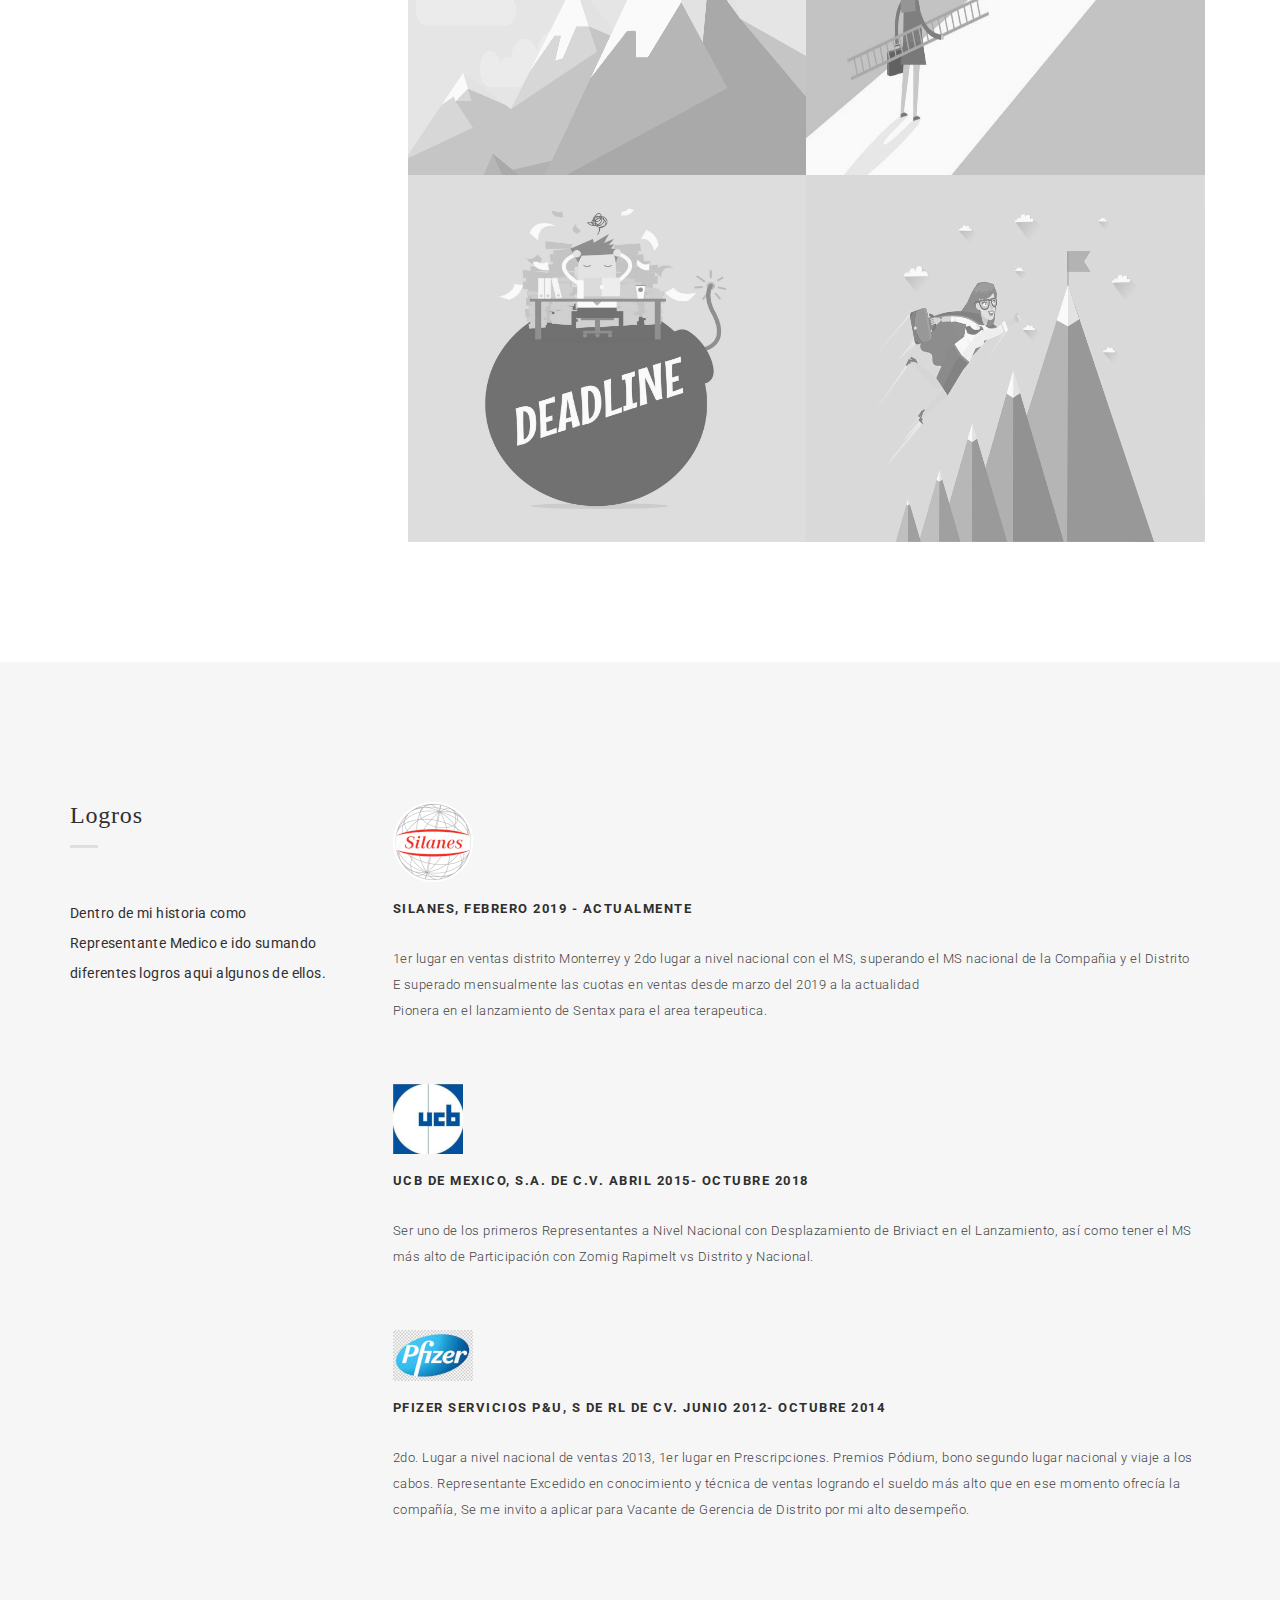
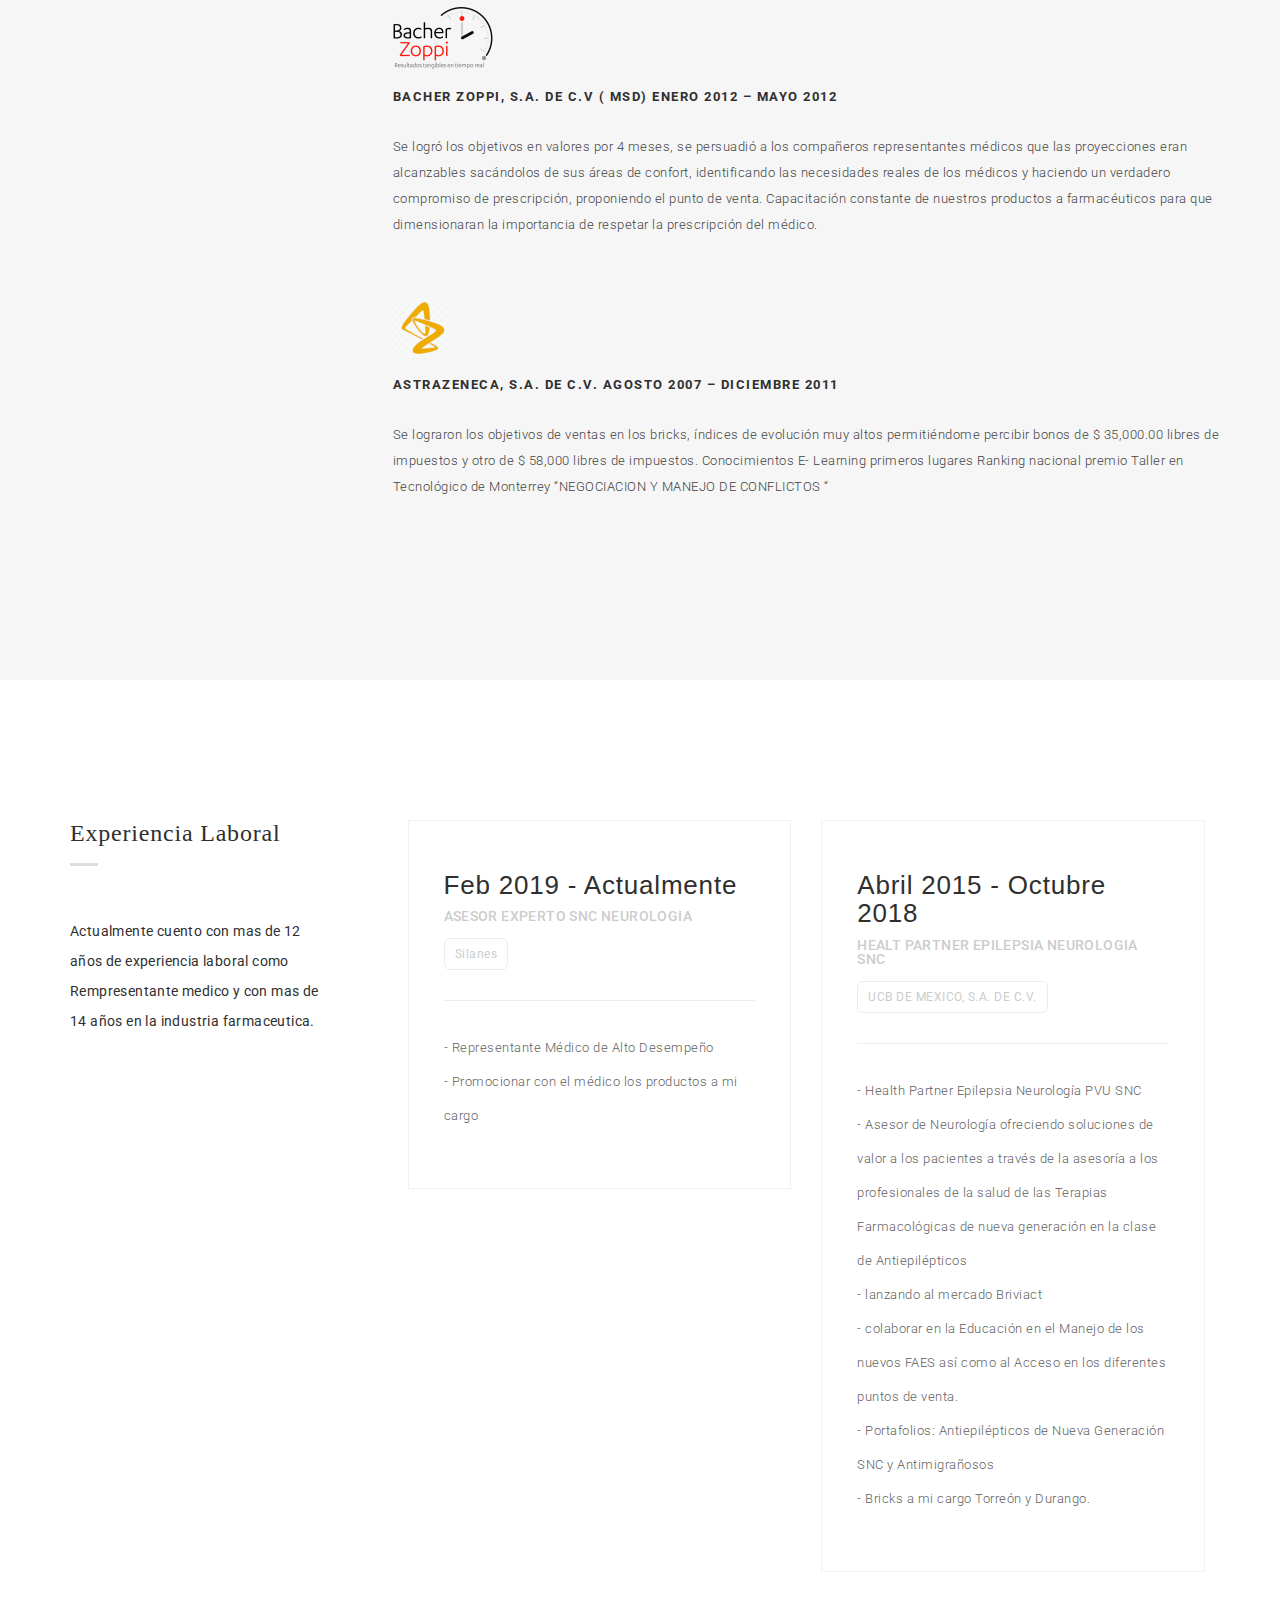
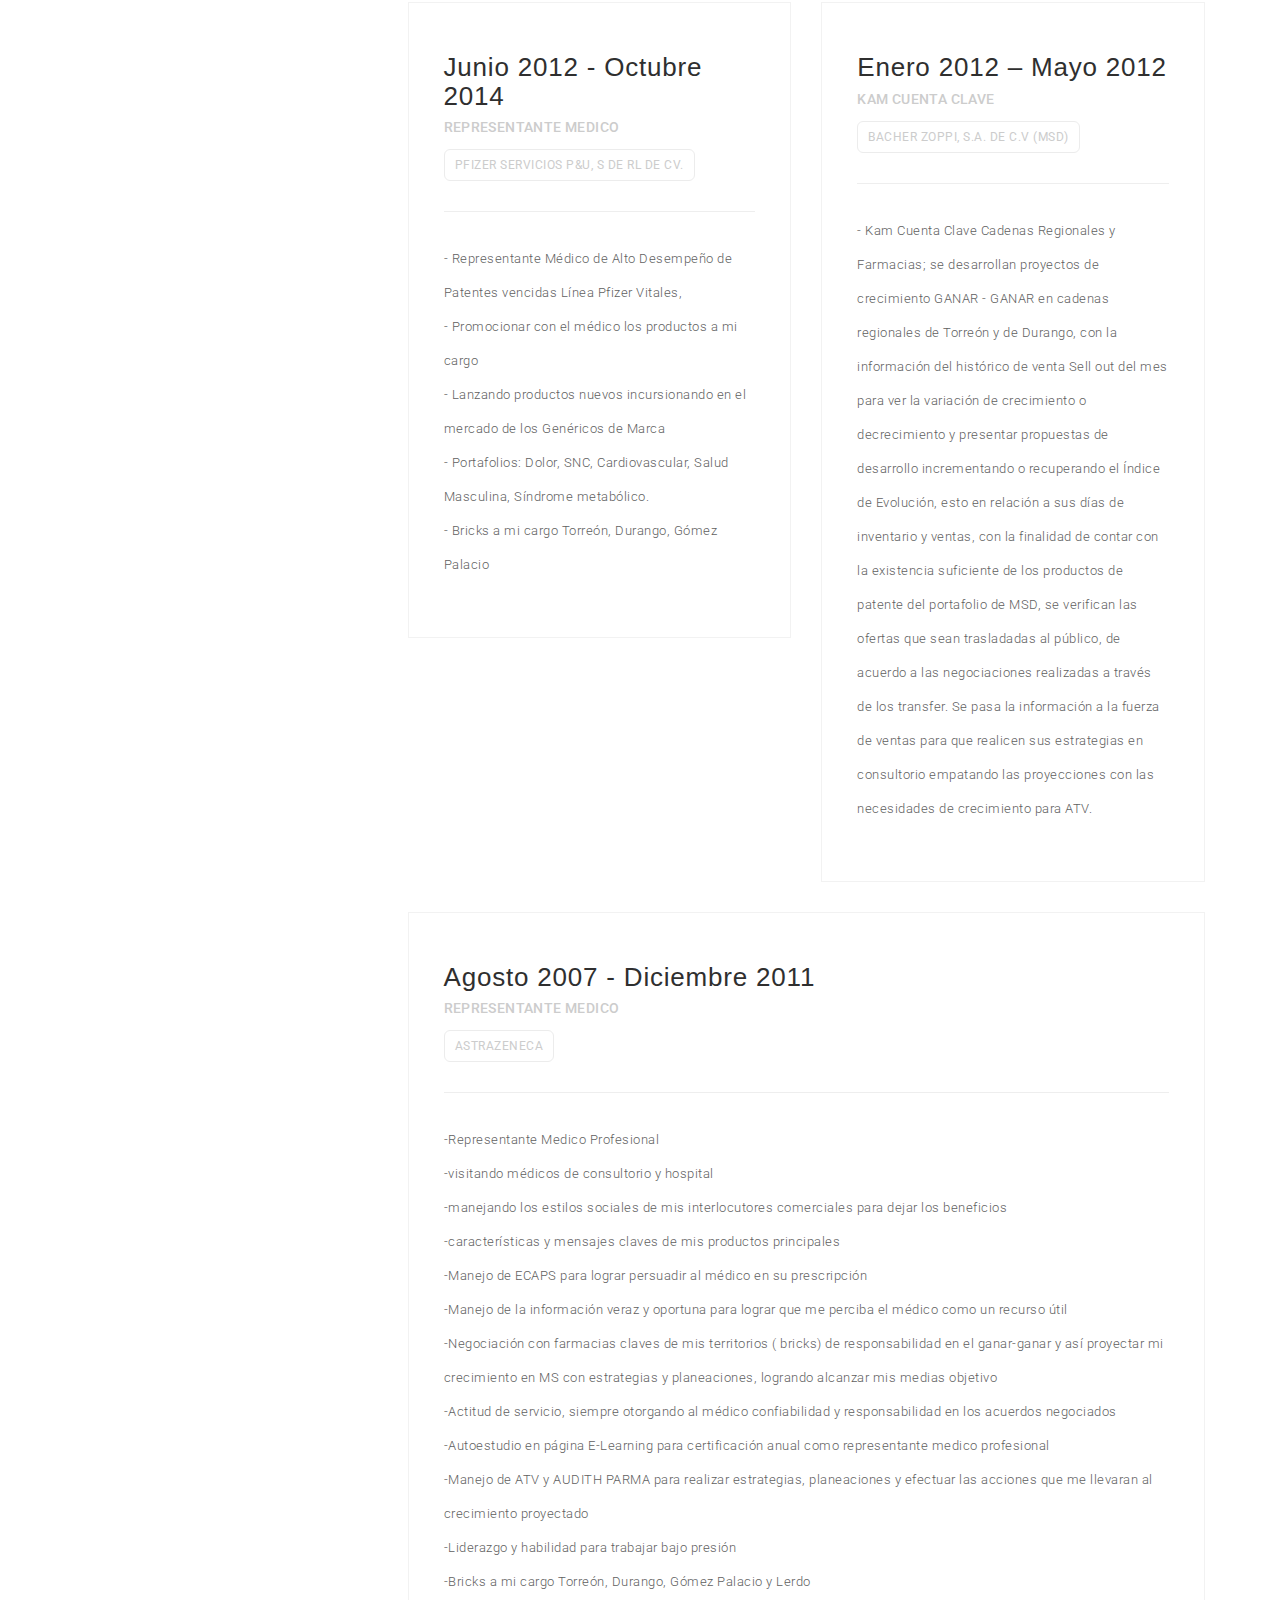
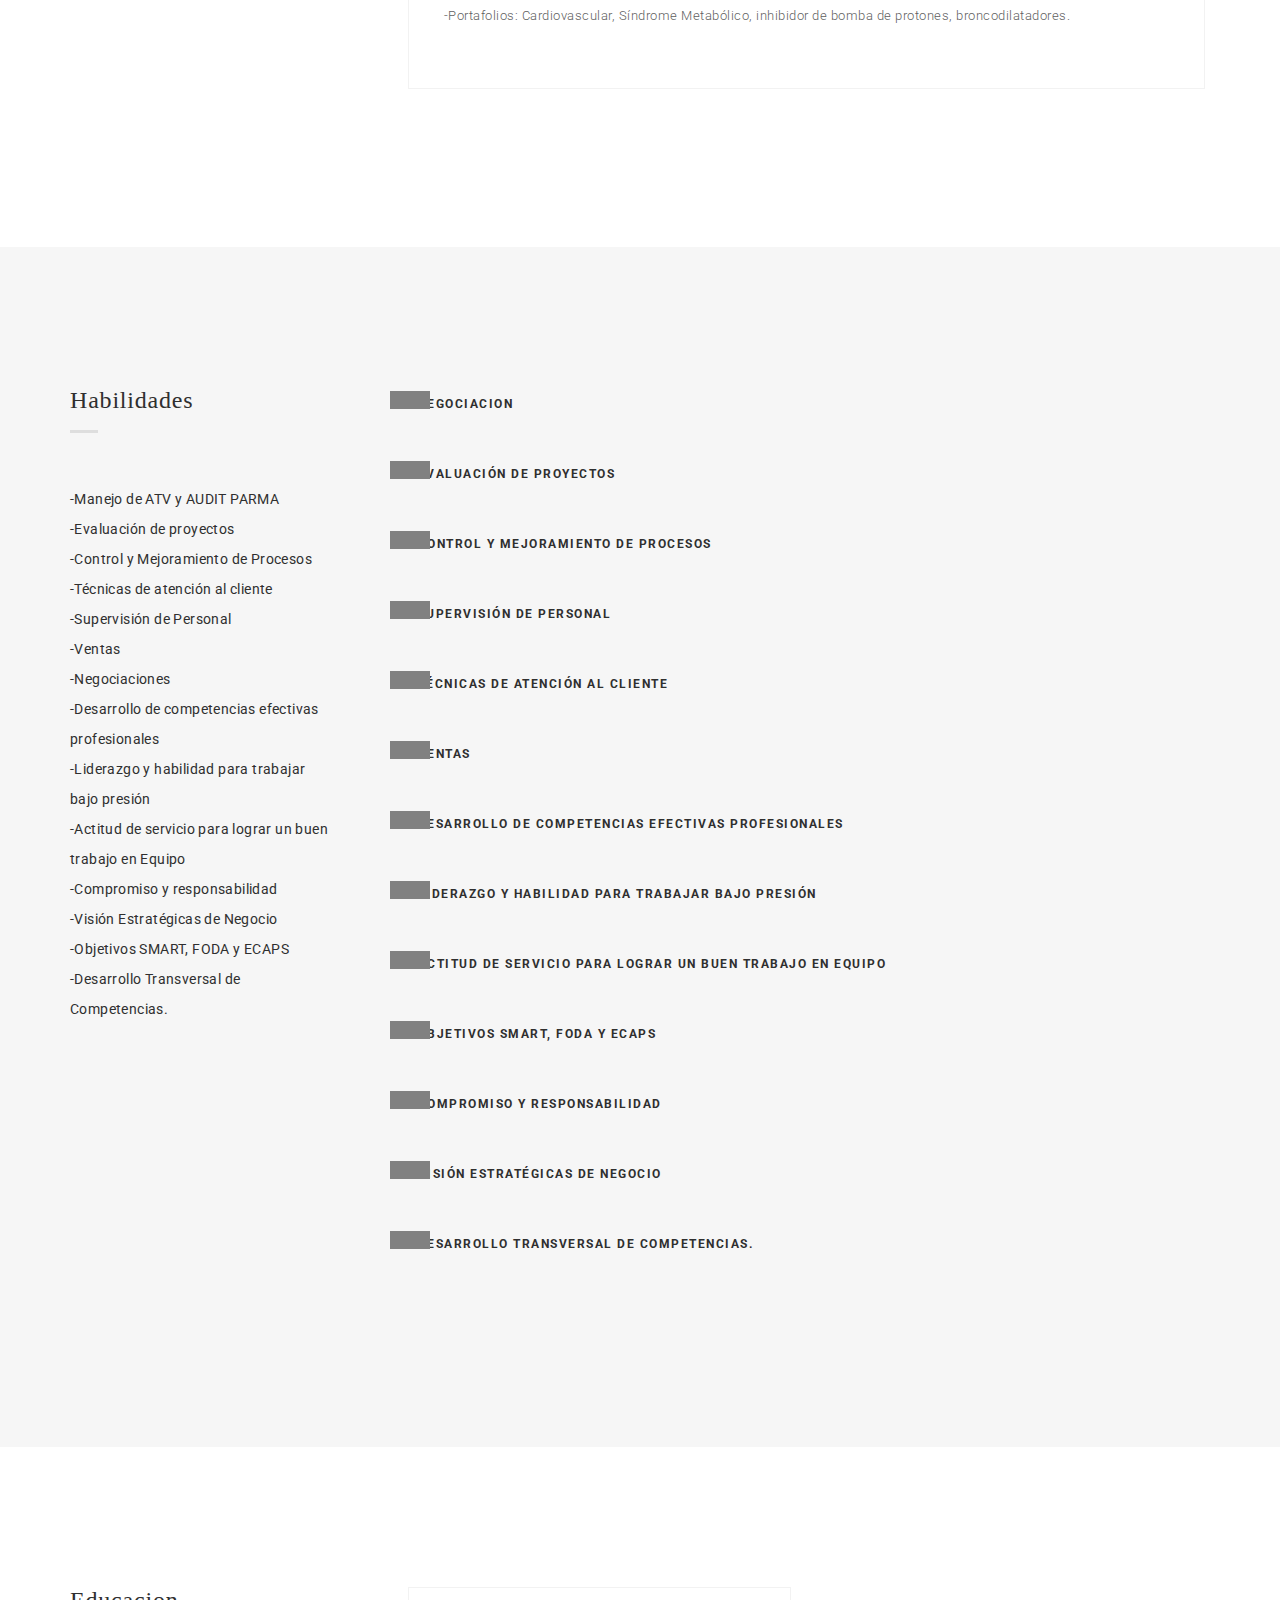
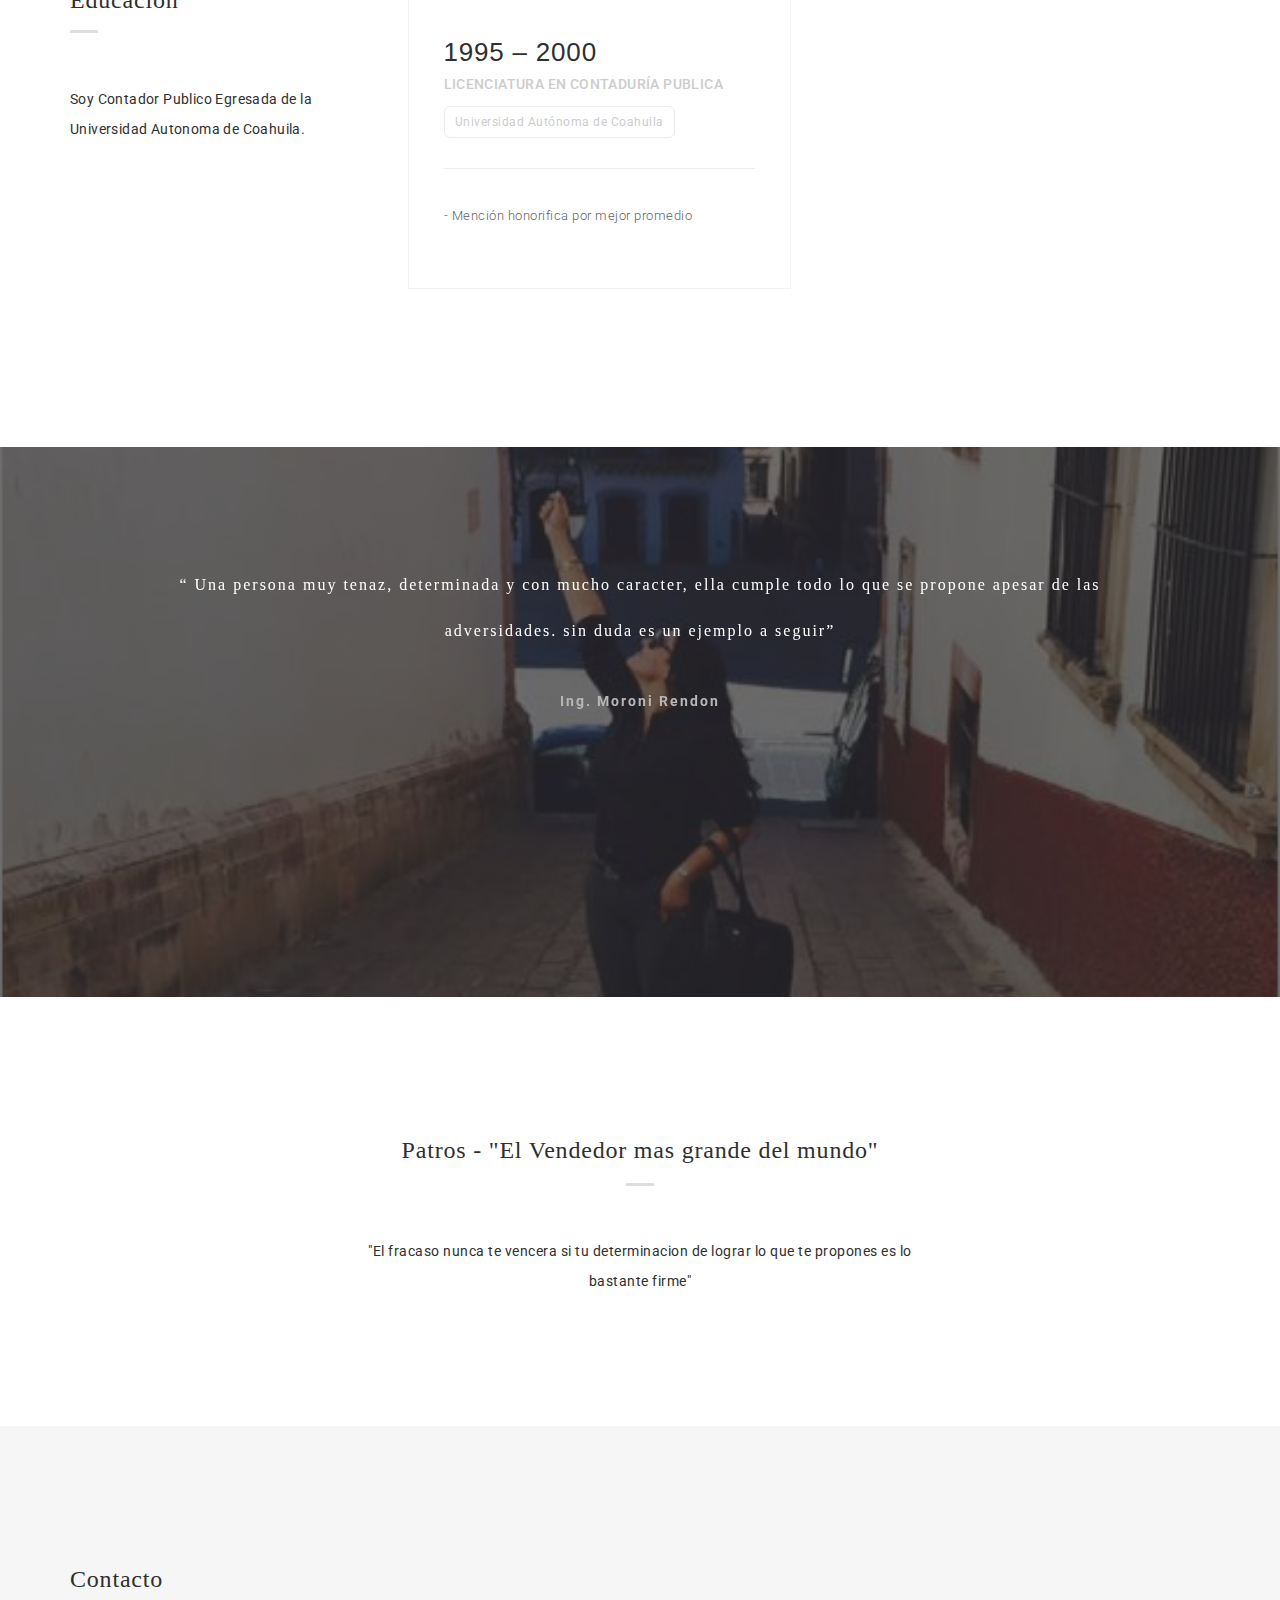
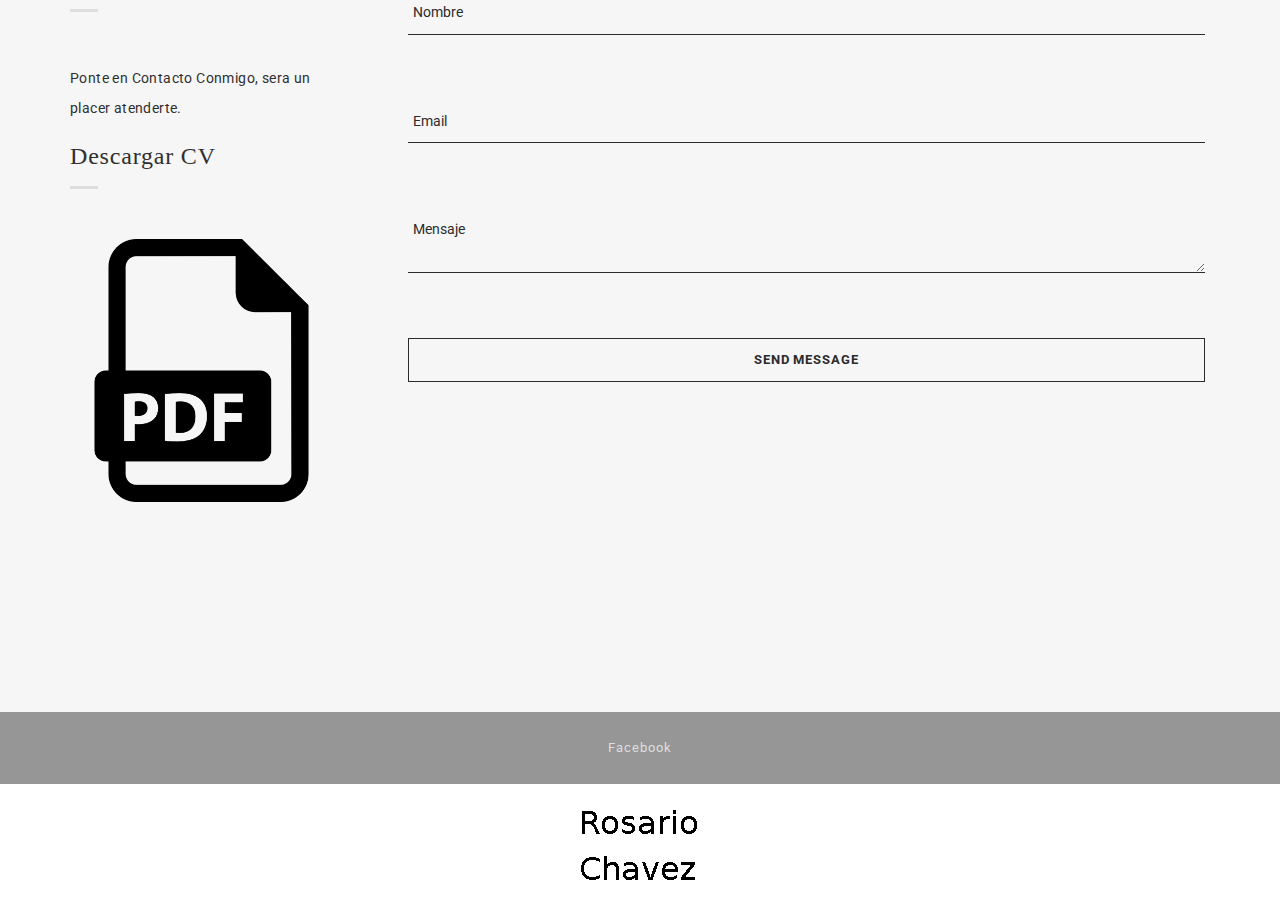
==== commit dcc21ac3: "Update index.html" ====
--- a/index.html
+++ b/index.html
@@ -656,7 +656,7 @@
                       <div class="count"></div>
                     </div>
                   </div>
-                           <div class="skillbar" data-percent="90%">
+                           <div class="skillbar" data-percent="100%">
                     <div class="title head-sm">
                       Liderazgo y habilidad para trabajar bajo presión
                     </div>
--- a/css/style.css
+++ b/css/style.css
@@ -1128,7 +1128,7 @@
 }
 /*---------- f. quote -----------*/
 #about{
-  min-height: 2000px;
+  min-height: 900px;
   display: inline-block;
   width: 100%;
 }
@@ -1142,7 +1142,7 @@
   position: relative;
   padding: 0;
   margin: 0;
-  min-height: 1800px;
+  min-height: 900px;
   width: 100%;
   height: 100%;
   float: left;
@@ -1152,7 +1152,7 @@
   width: 100%;
   position: relative;
   display: block;
-  min-height: 1800px;
+  min-height: 850px;
 }
 .wrap-about .w-content{
   position: absolute;
@@ -1191,7 +1191,7 @@
 
 /*---------- f. aboutFortalezas -----------*/
 #aboutt{
-  min-height: 2000px;
+  min-height: 900px;
   display: inline-block;
   width: 100%;
 }
@@ -1205,7 +1205,7 @@
   position: relative;
   padding: 0;
   margin: 0;
-  min-height: 1800px;
+  min-height: 900px;
   width: 100%;
   height: 100%;
   float: left;
@@ -1215,7 +1215,7 @@
   width: 100%;
   position: relative;
   display: block;
-  min-height: 1800px;
+  min-height: 850px;
 }
 .wrap-about .w-content{
   position: absolute;
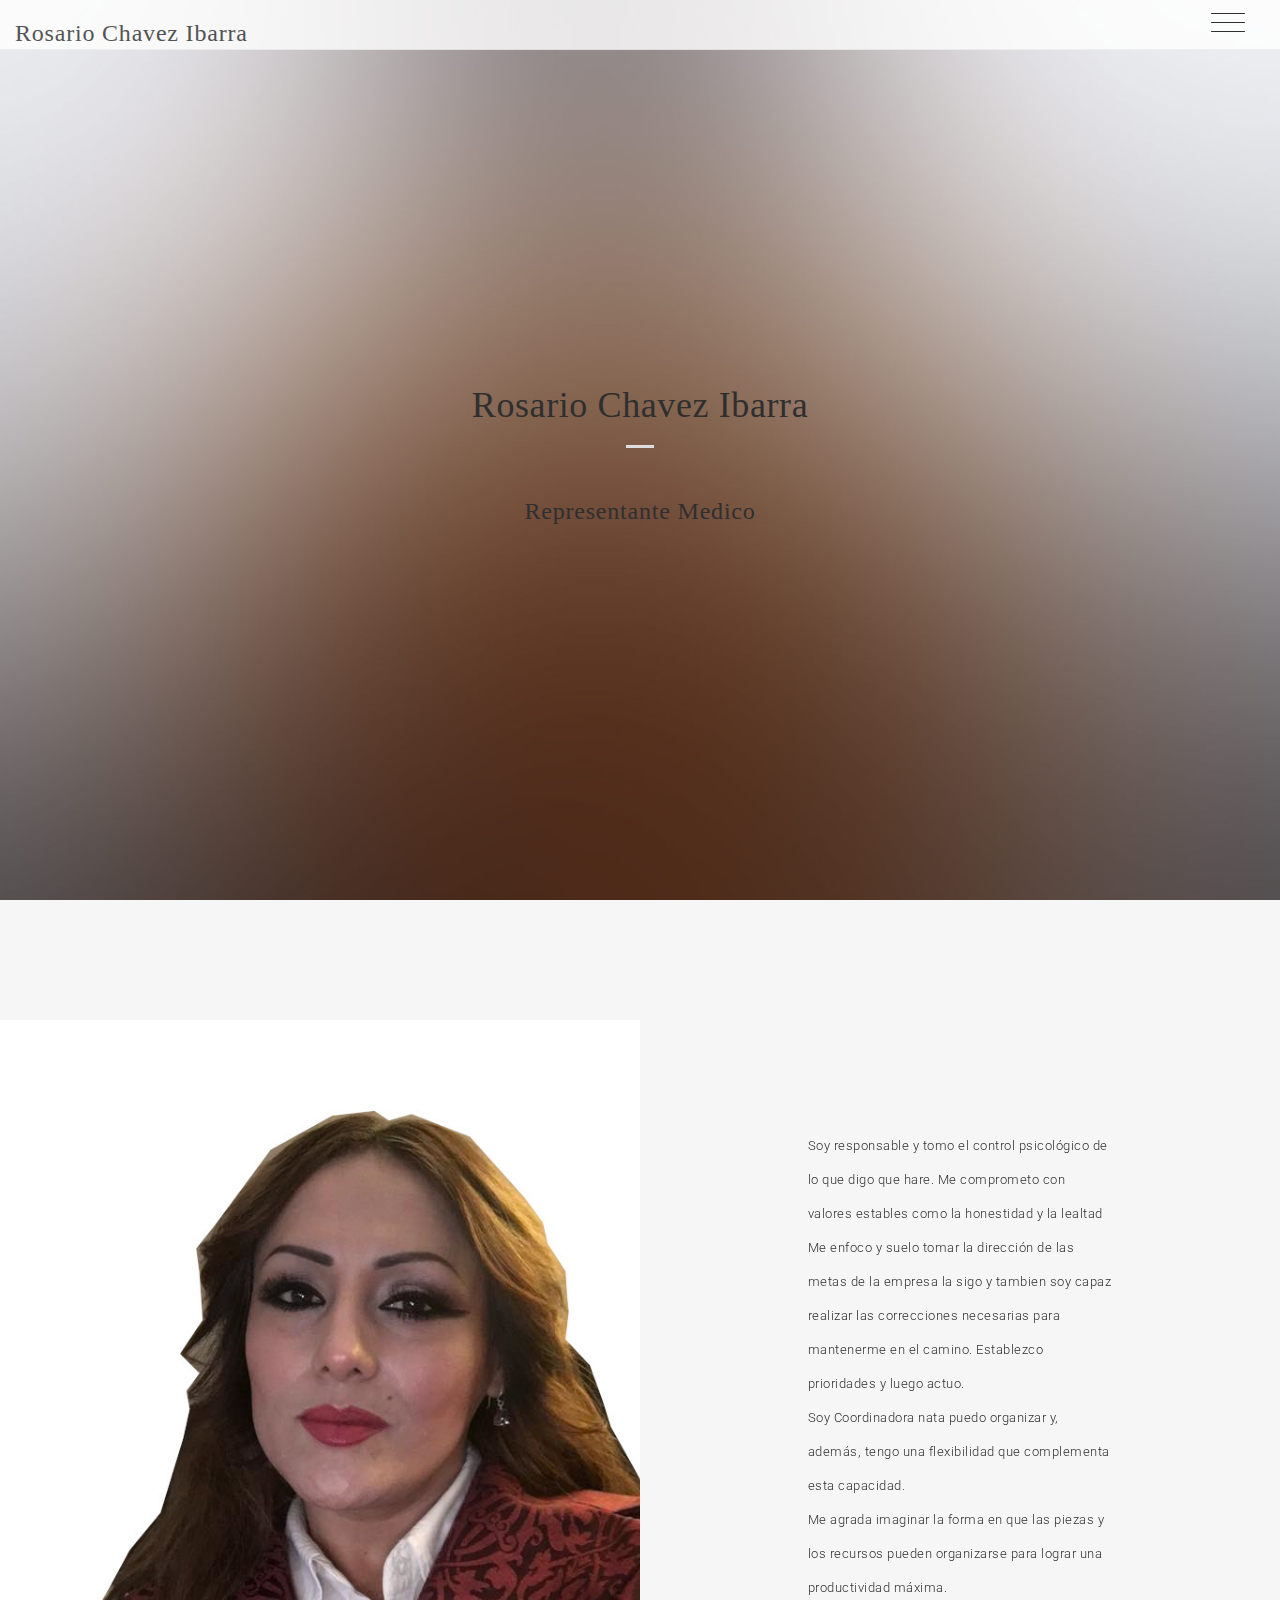
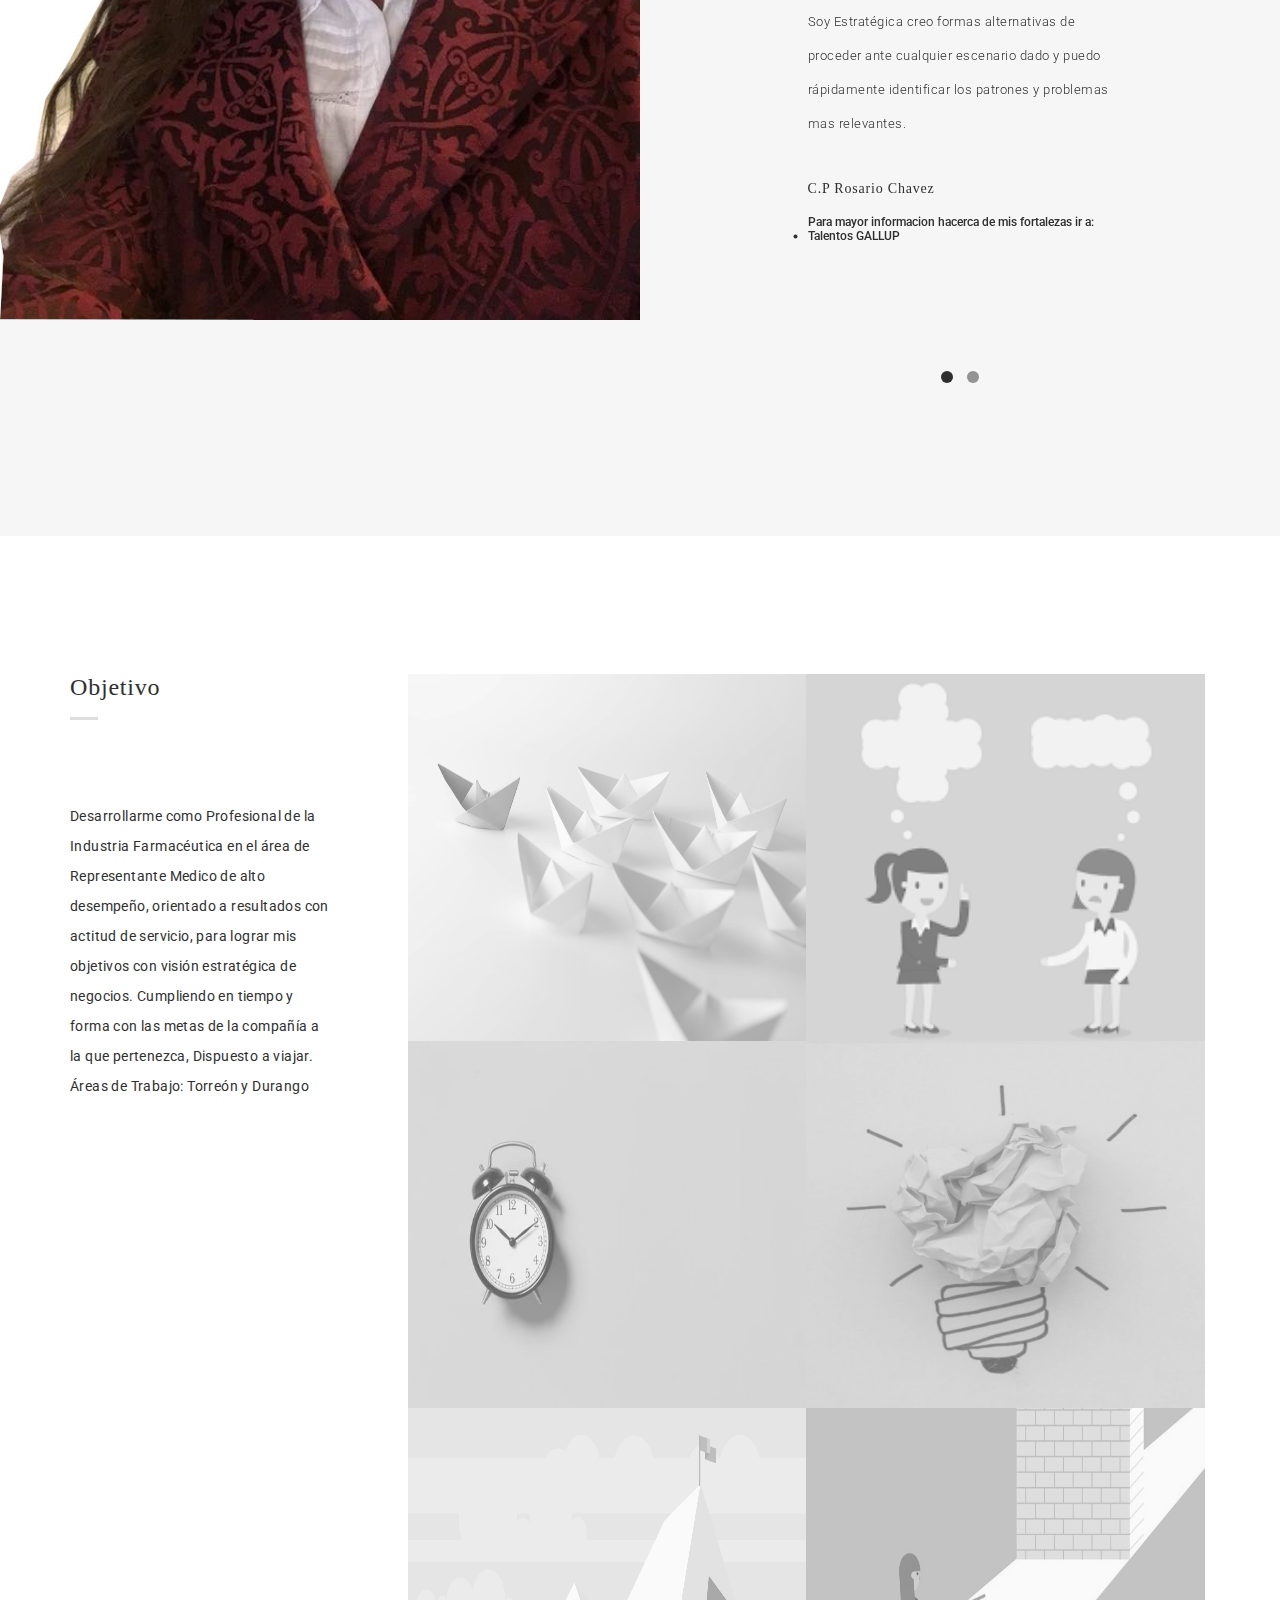
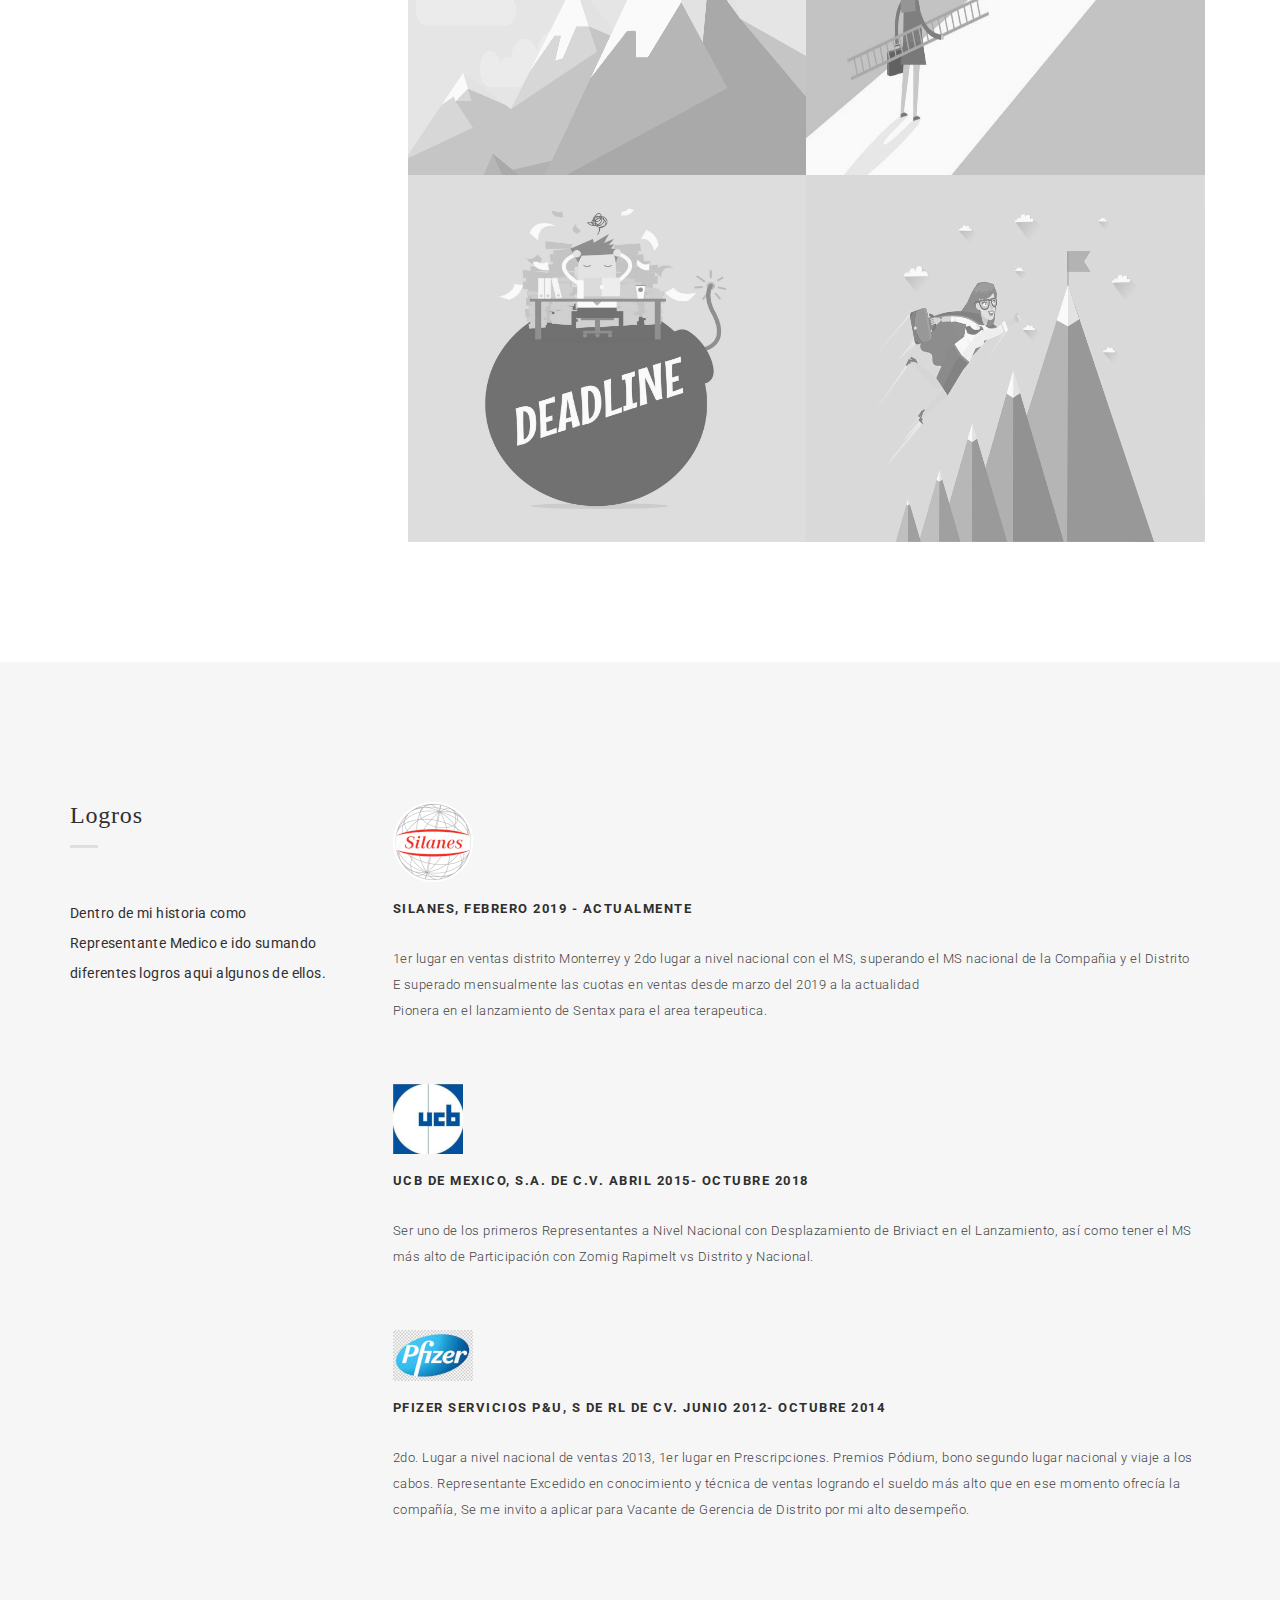
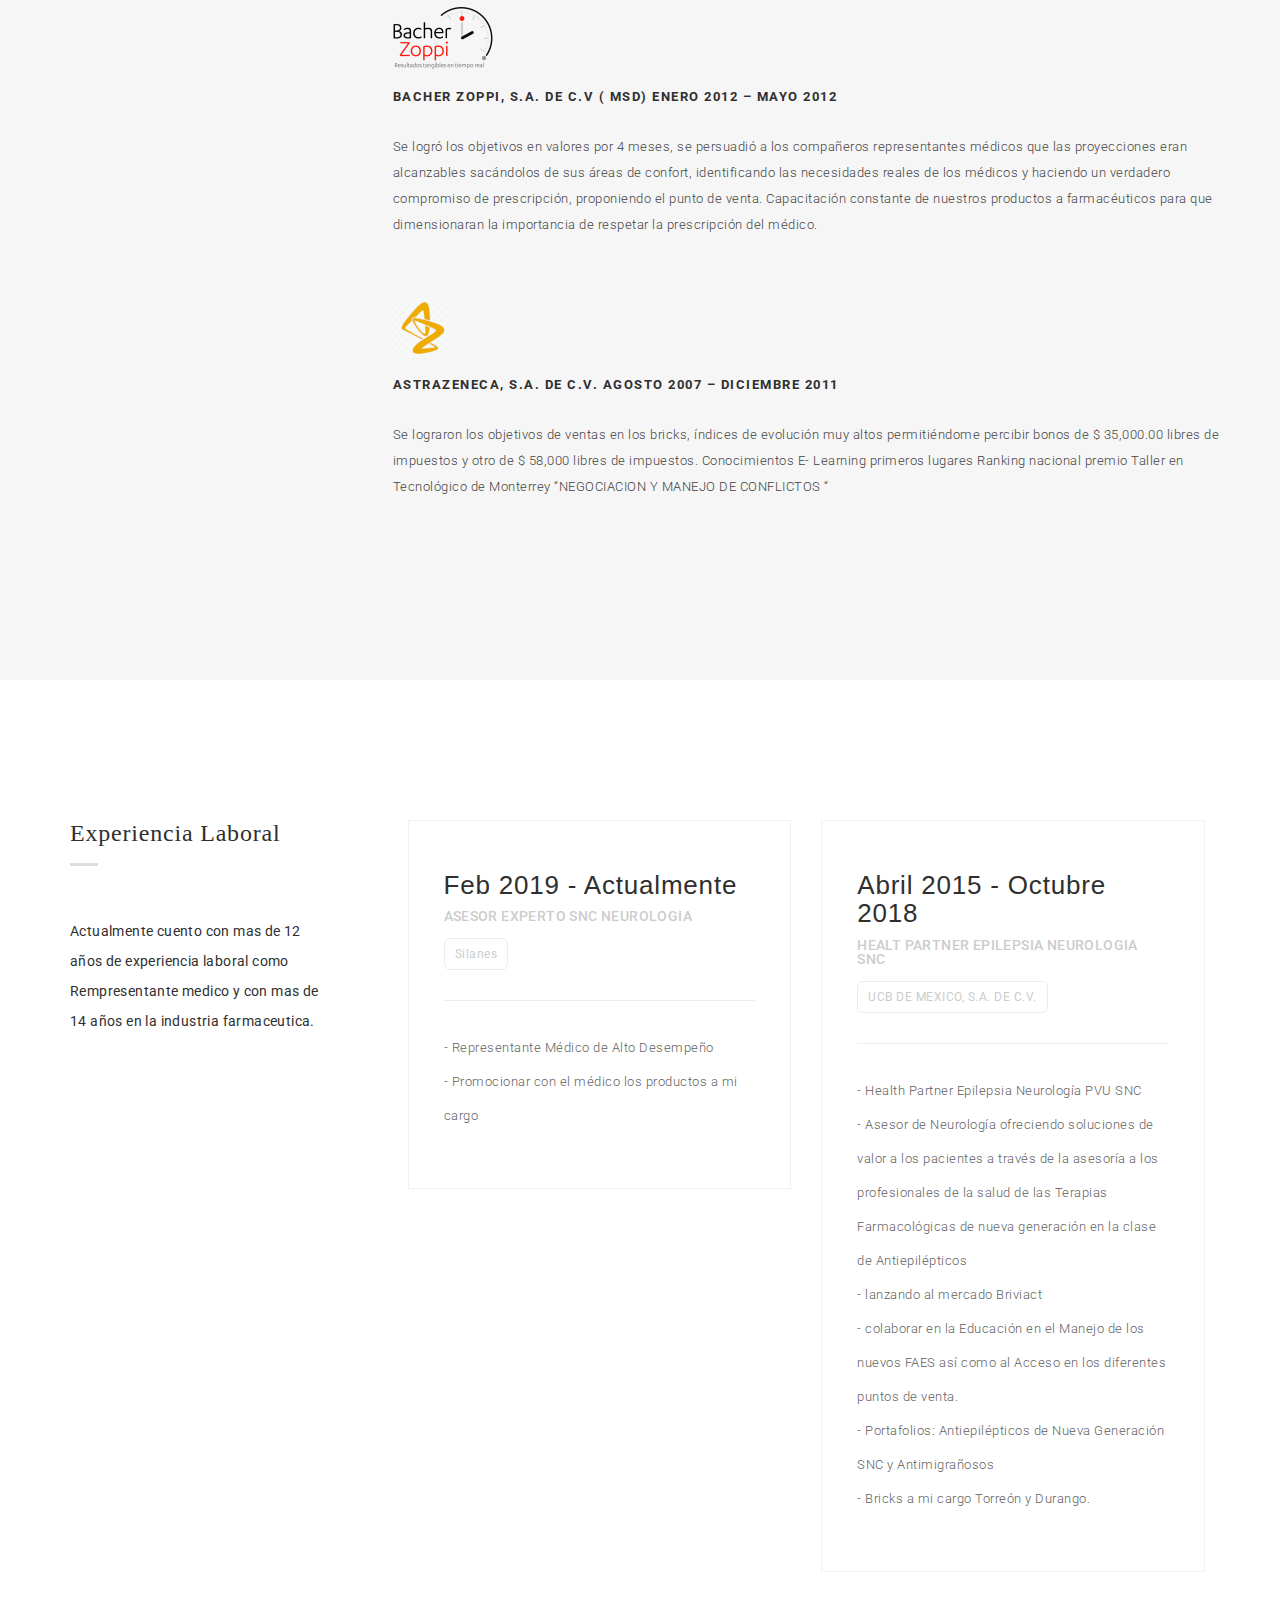
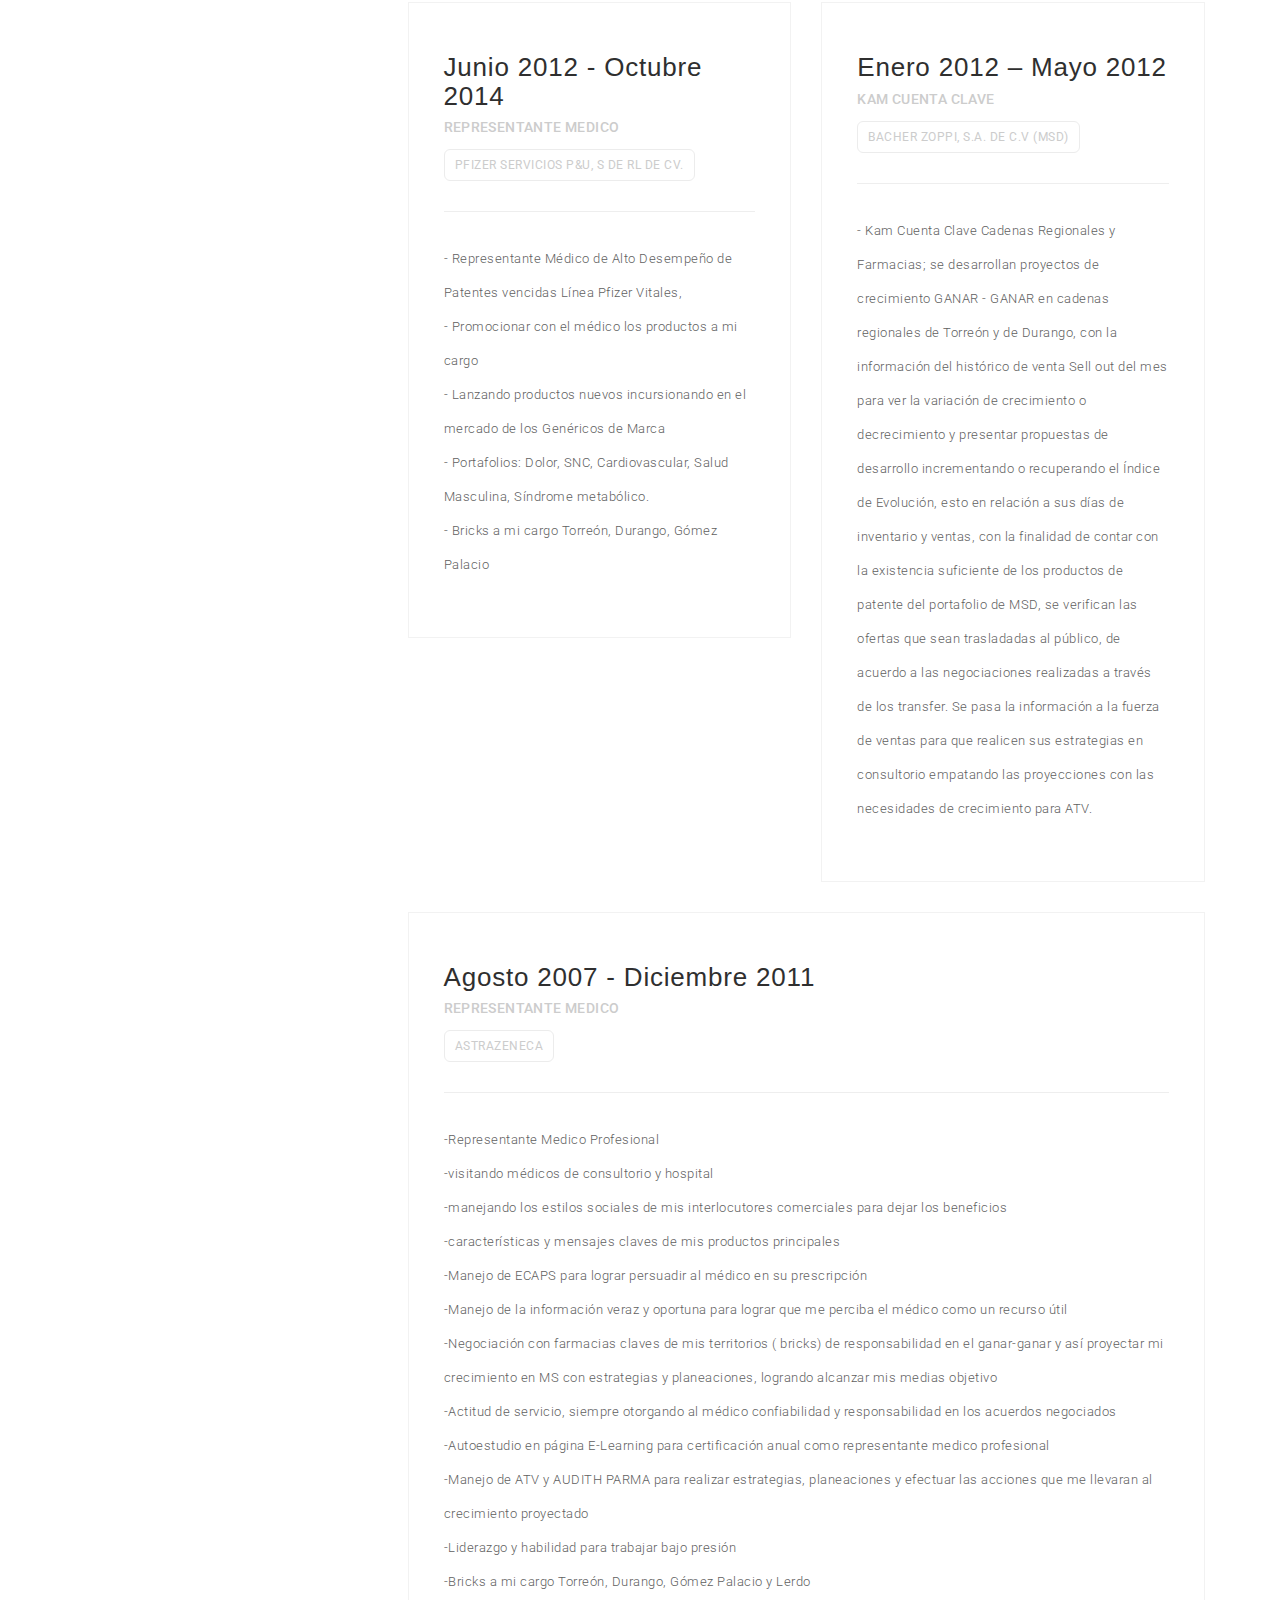
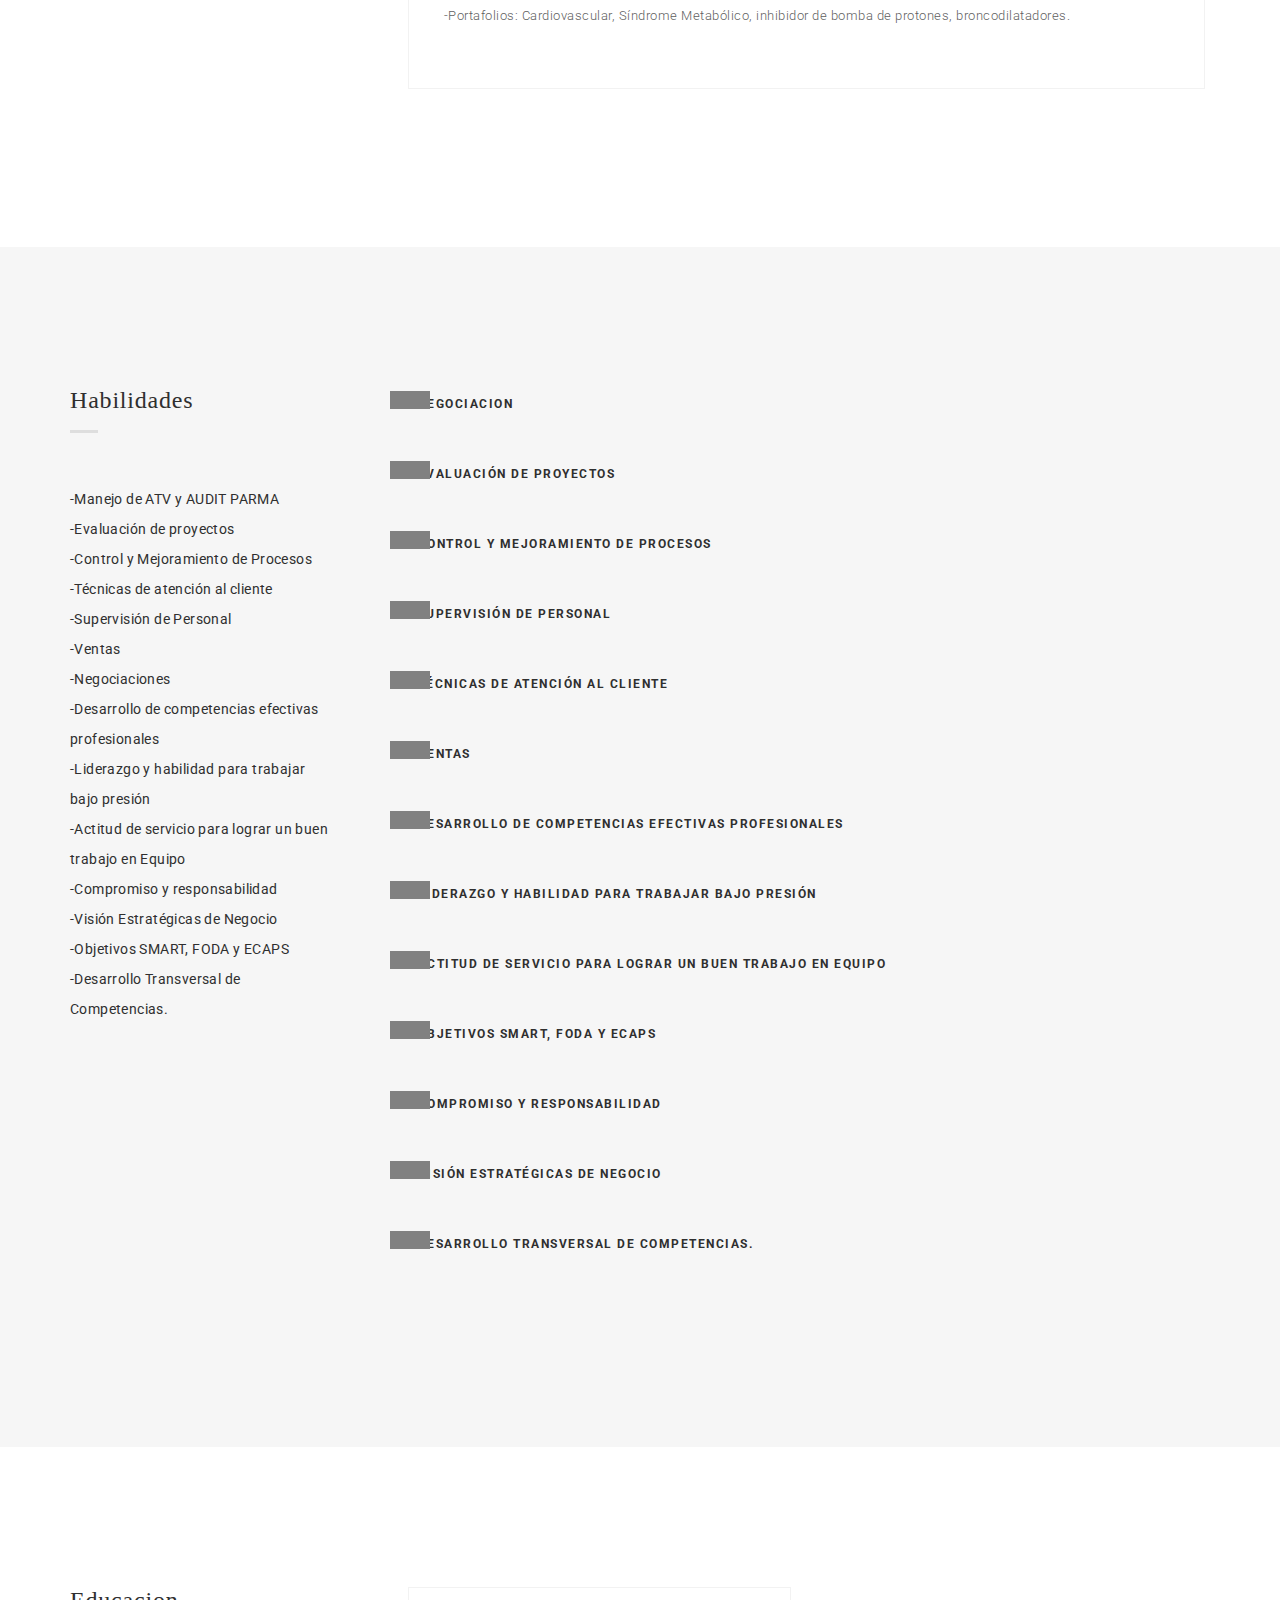
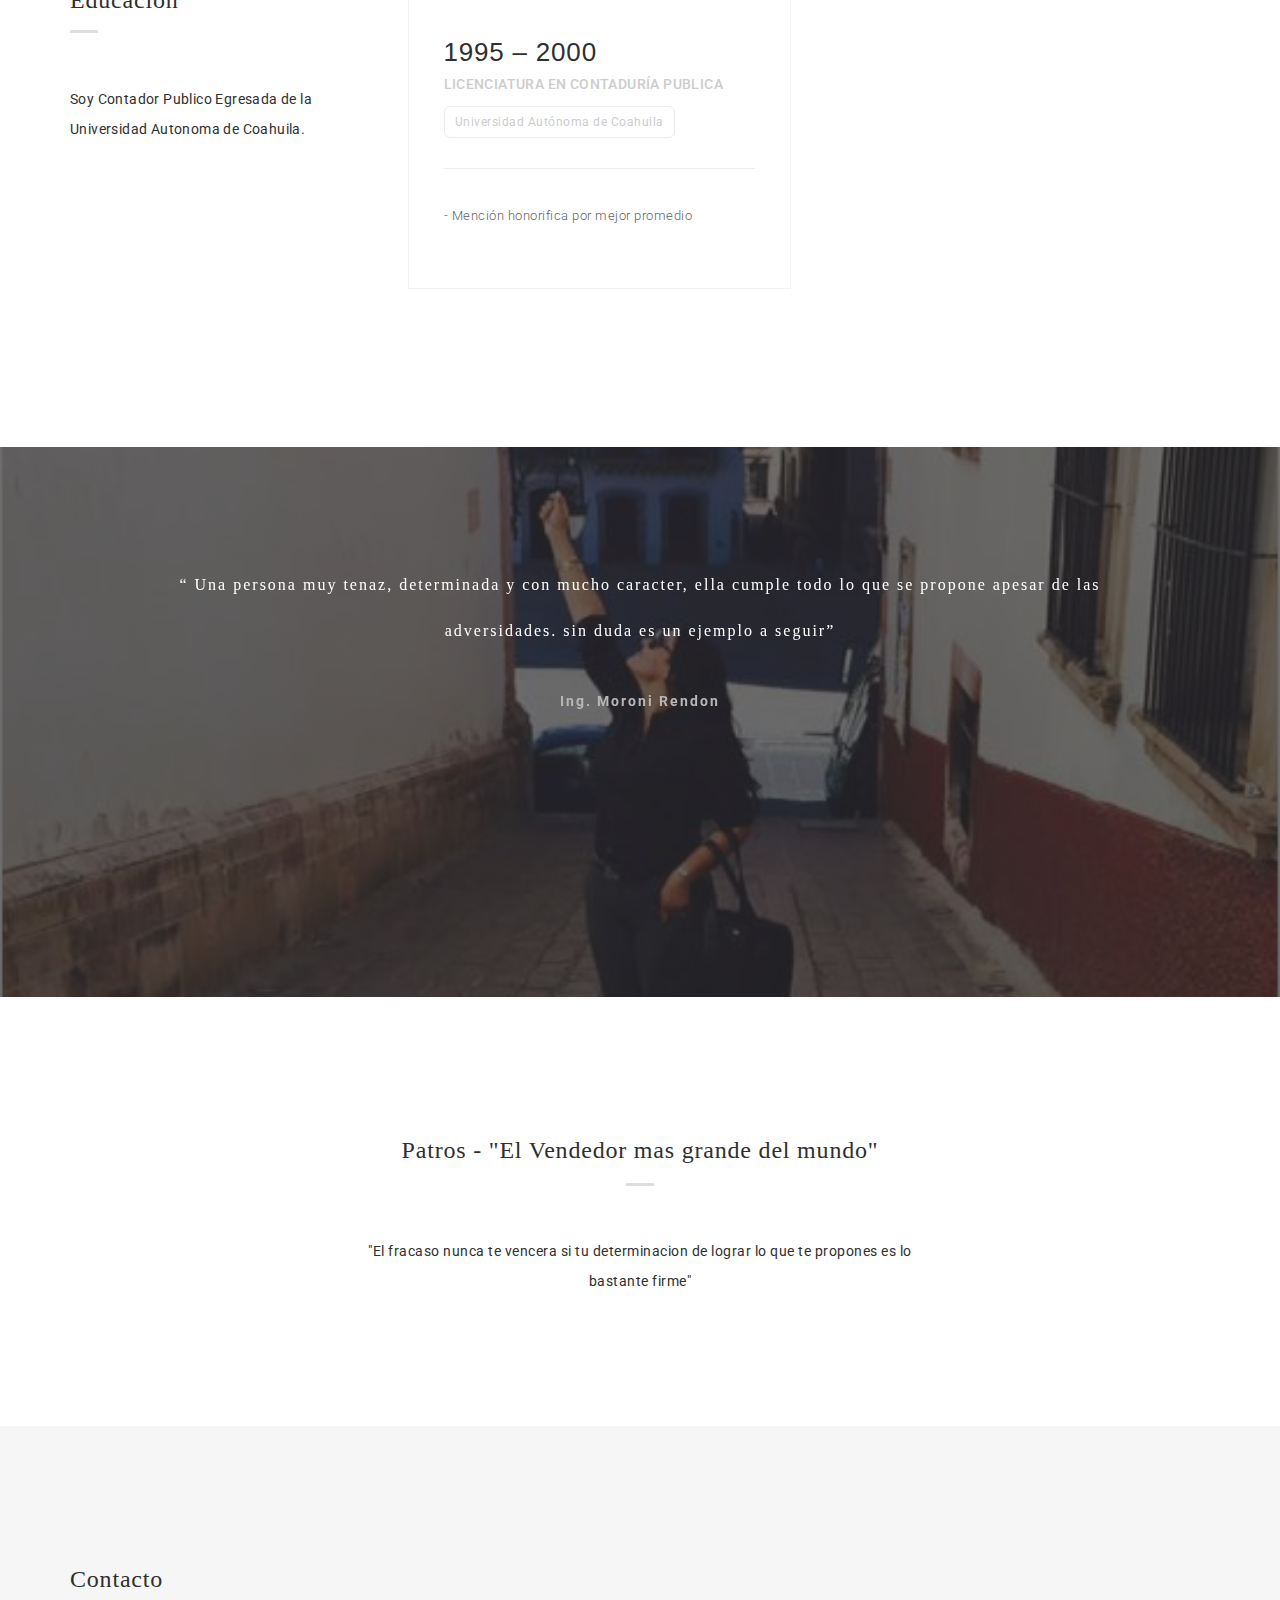
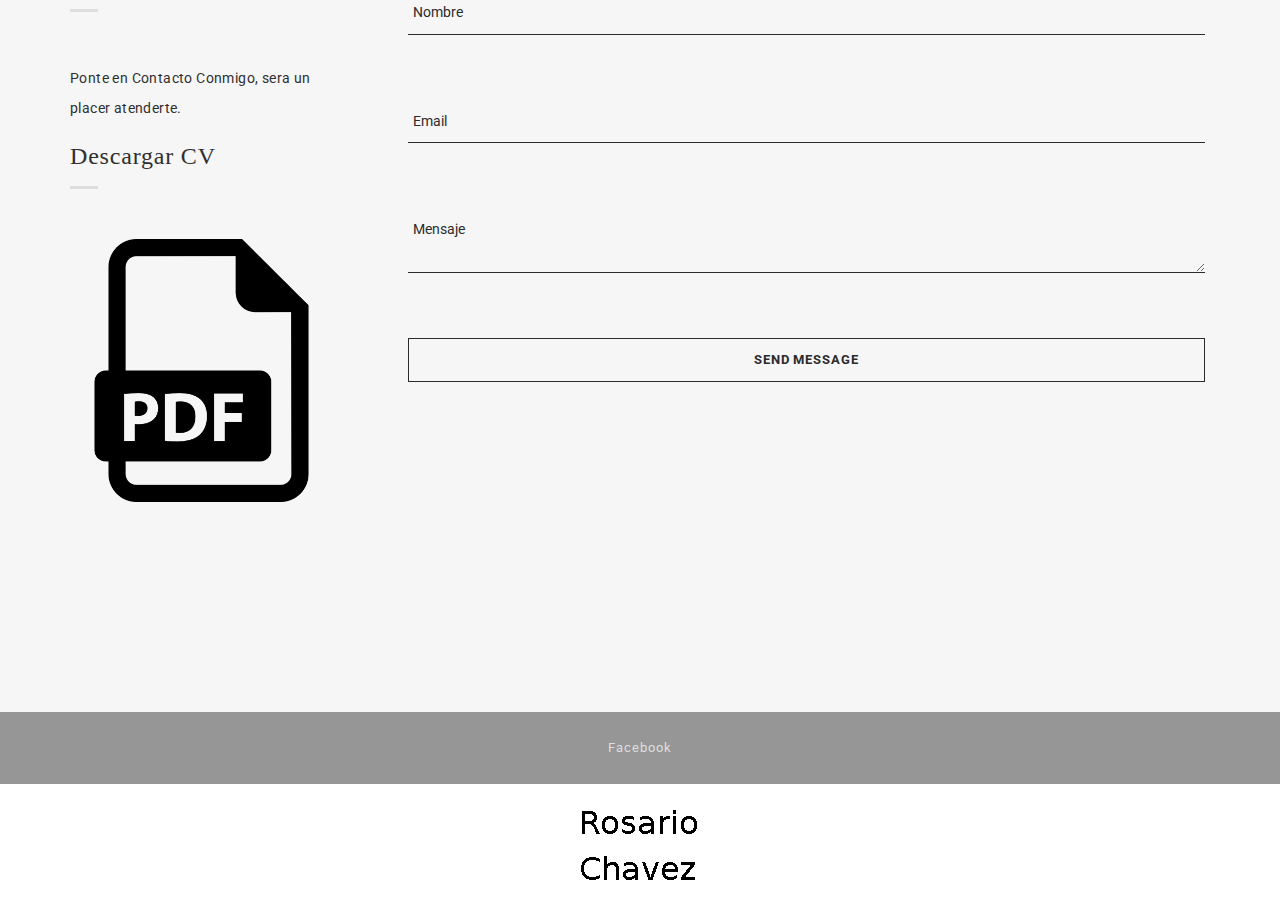
==== commit 0e0d4502: "Update index.html" ====
--- a/index.html
+++ b/index.html
@@ -141,9 +141,9 @@
 Me comprometo con valores estables como la honestidad y la lealtad
 Me enfoco y suelo tomar la dirección de las metas de la empresa la sigo y tambien soy capaz realizar
 las correcciones necesarias para mantenerme en el camino. Establezco prioridades y luego actuo.<br>
-Soy Coordinadora nato puedo organizar y, además, tengo una flexibilidad que complementa esta capacidad.<br>
+Soy Coordinadora nata puedo organizar y, además, tengo una flexibilidad que complementa esta capacidad.<br>
 Me agrada imaginar la forma en que las piezas y los recursos pueden organizarse para lograr una productividad máxima.<br>
-Soy Estratégica creo formas alternativas de proceder. Ante cualquier escenario dado, y pueden rápidamente identificar los patrones y
+Soy Estratégica creo formas alternativas de proceder ante cualquier escenario dado y puedo rápidamente identificar los patrones y
 problemas mas relevantes.
 
                       <h5 class="name">
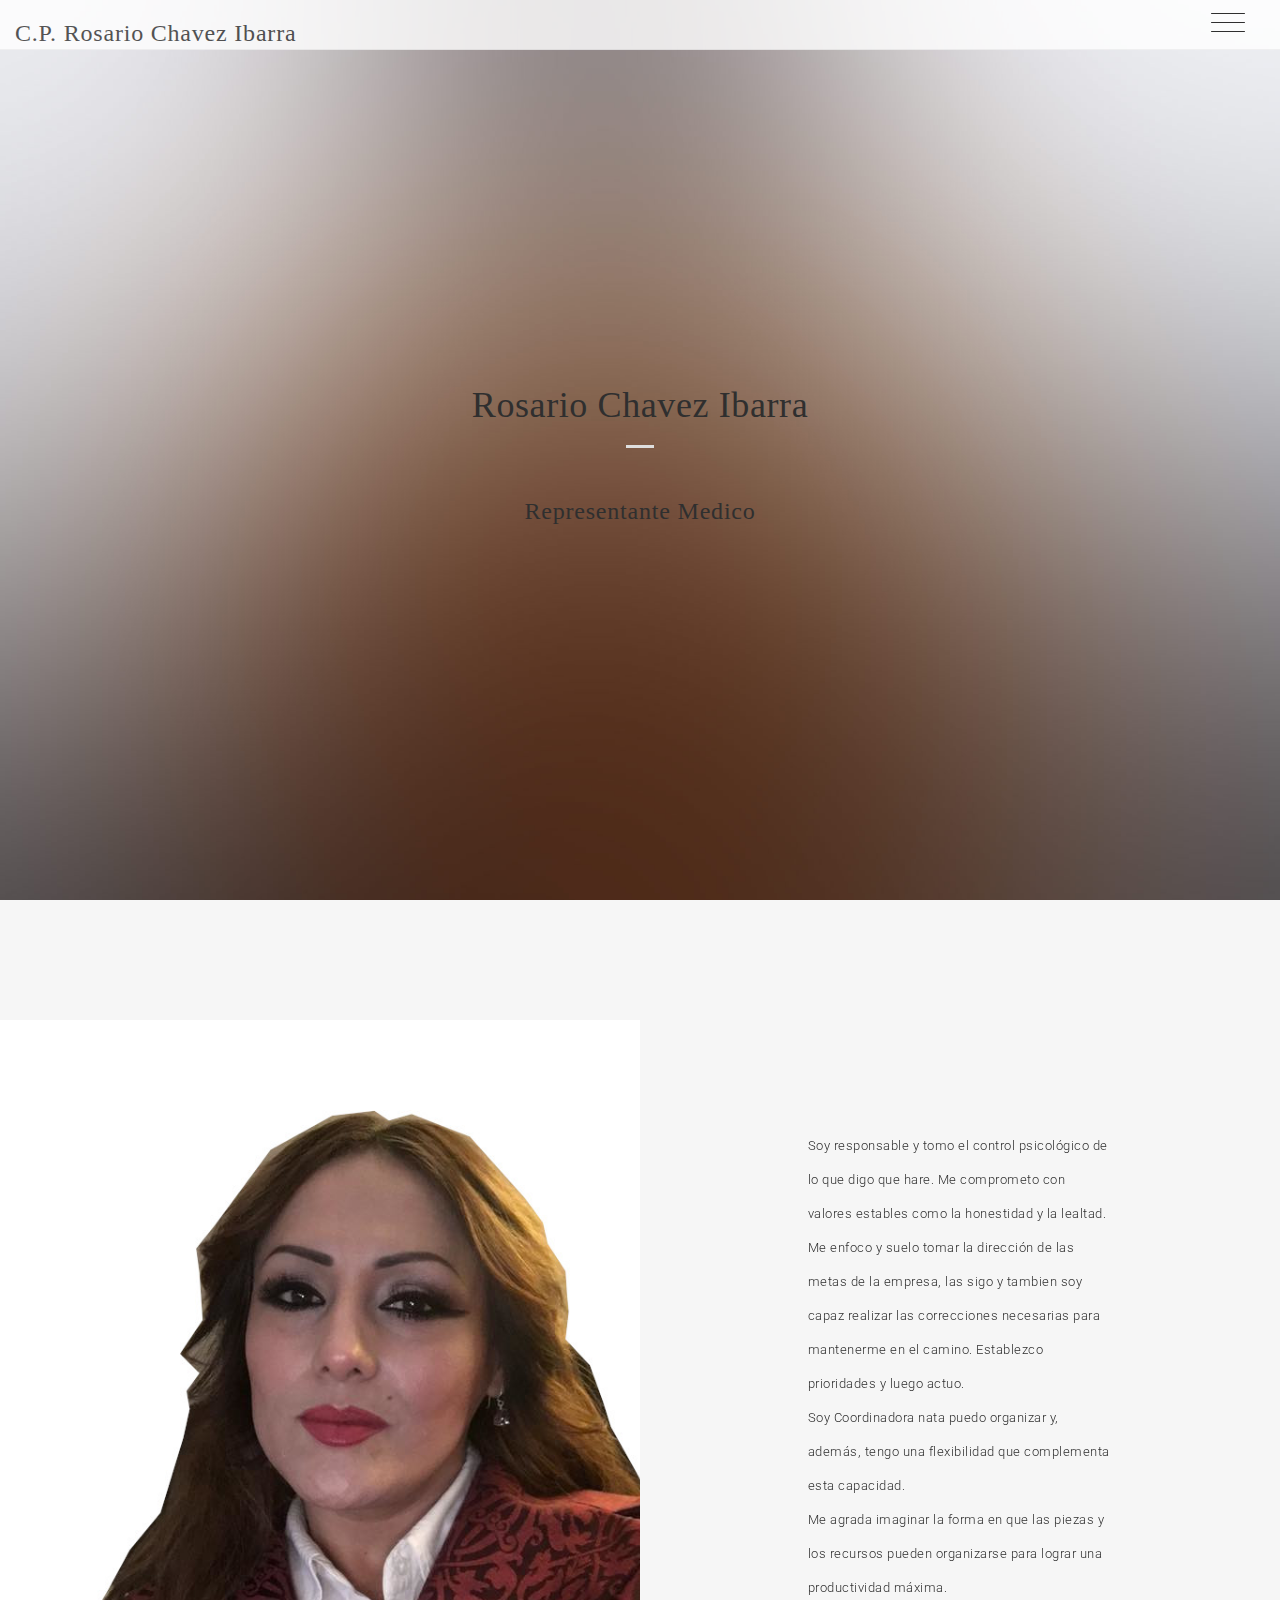
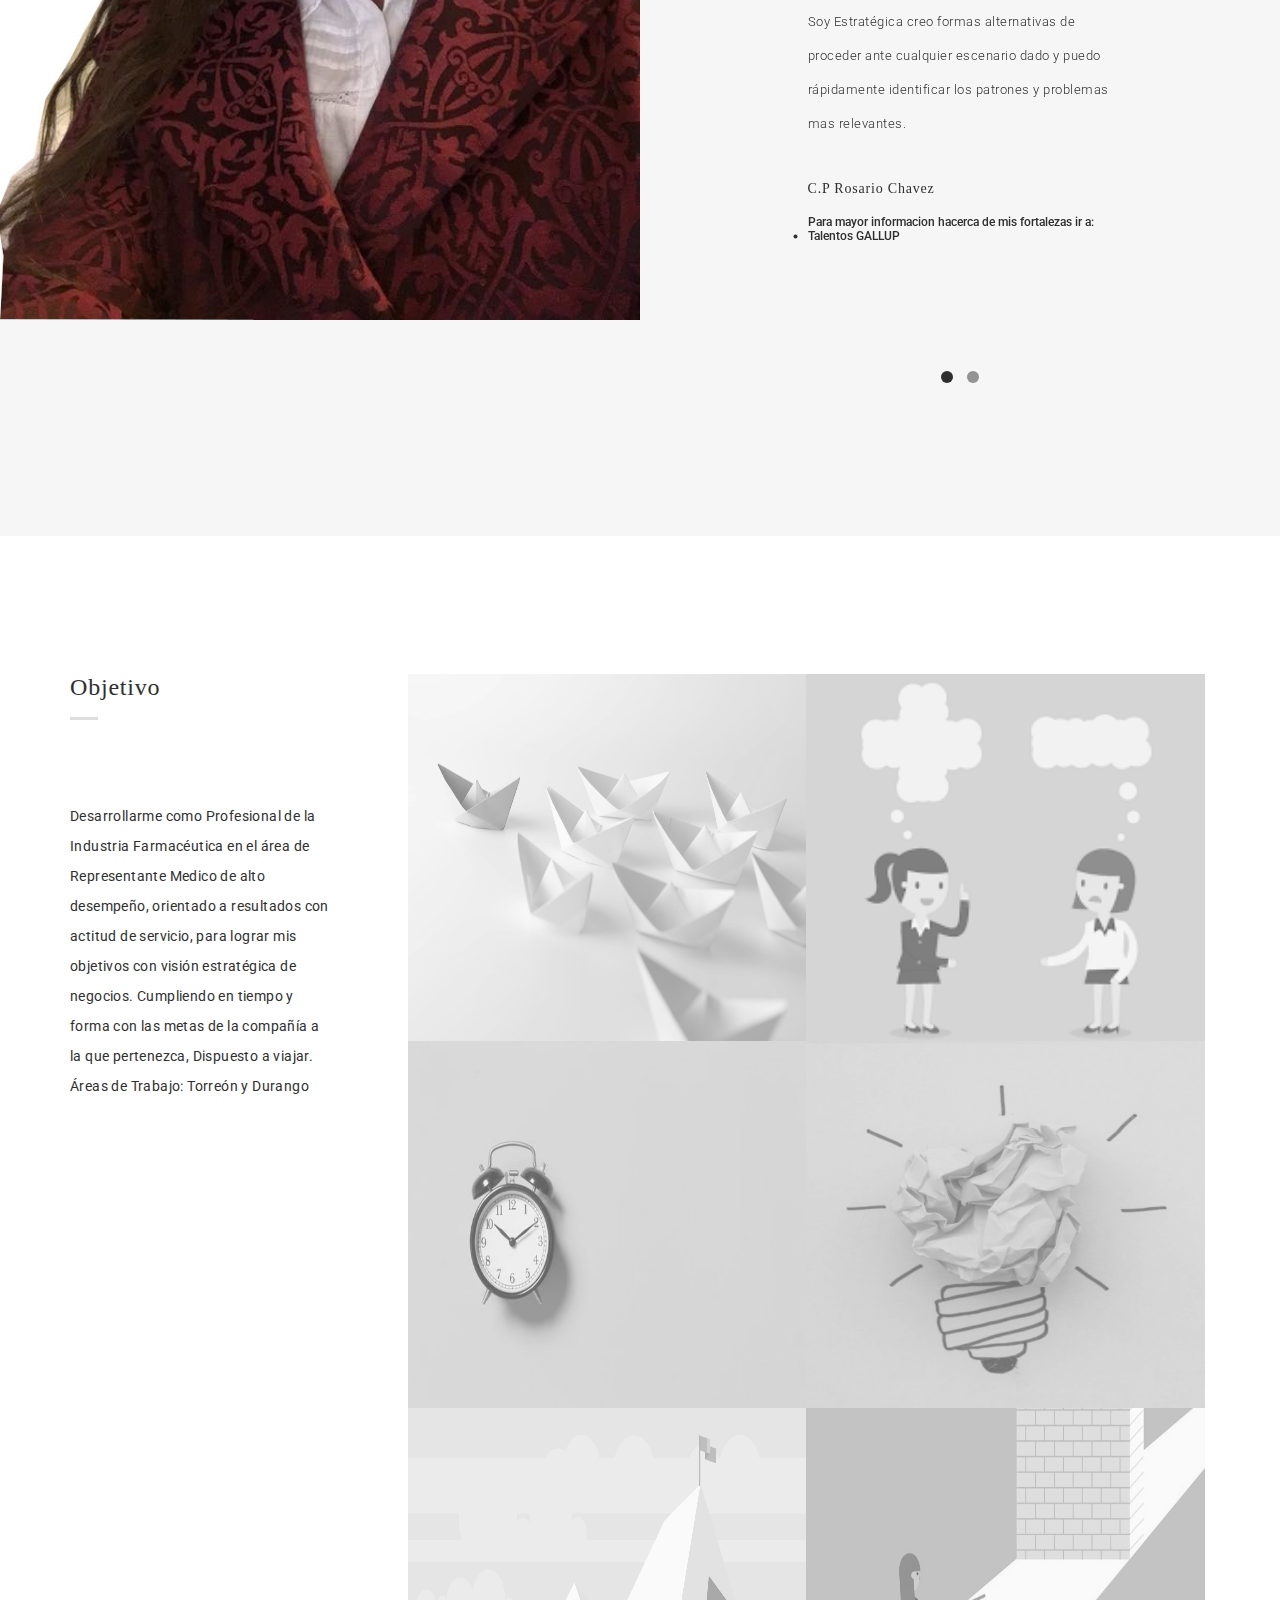
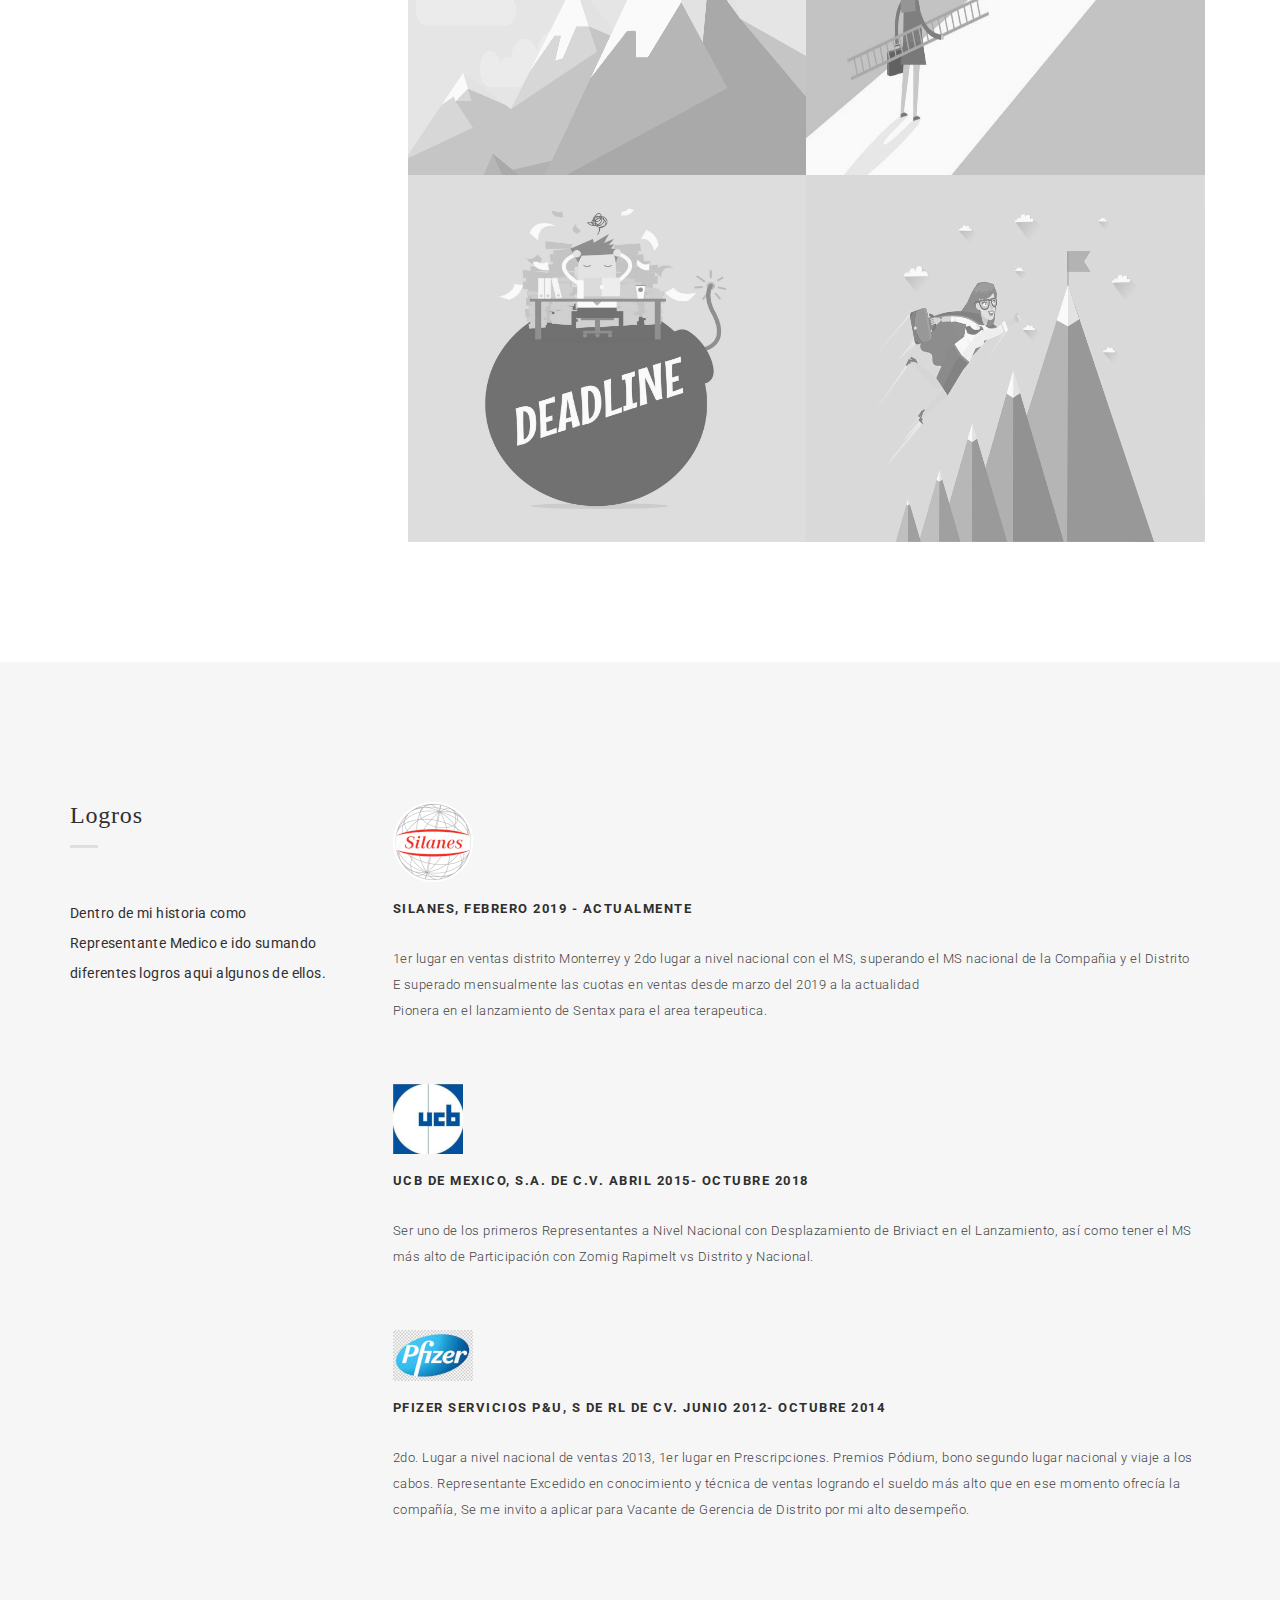
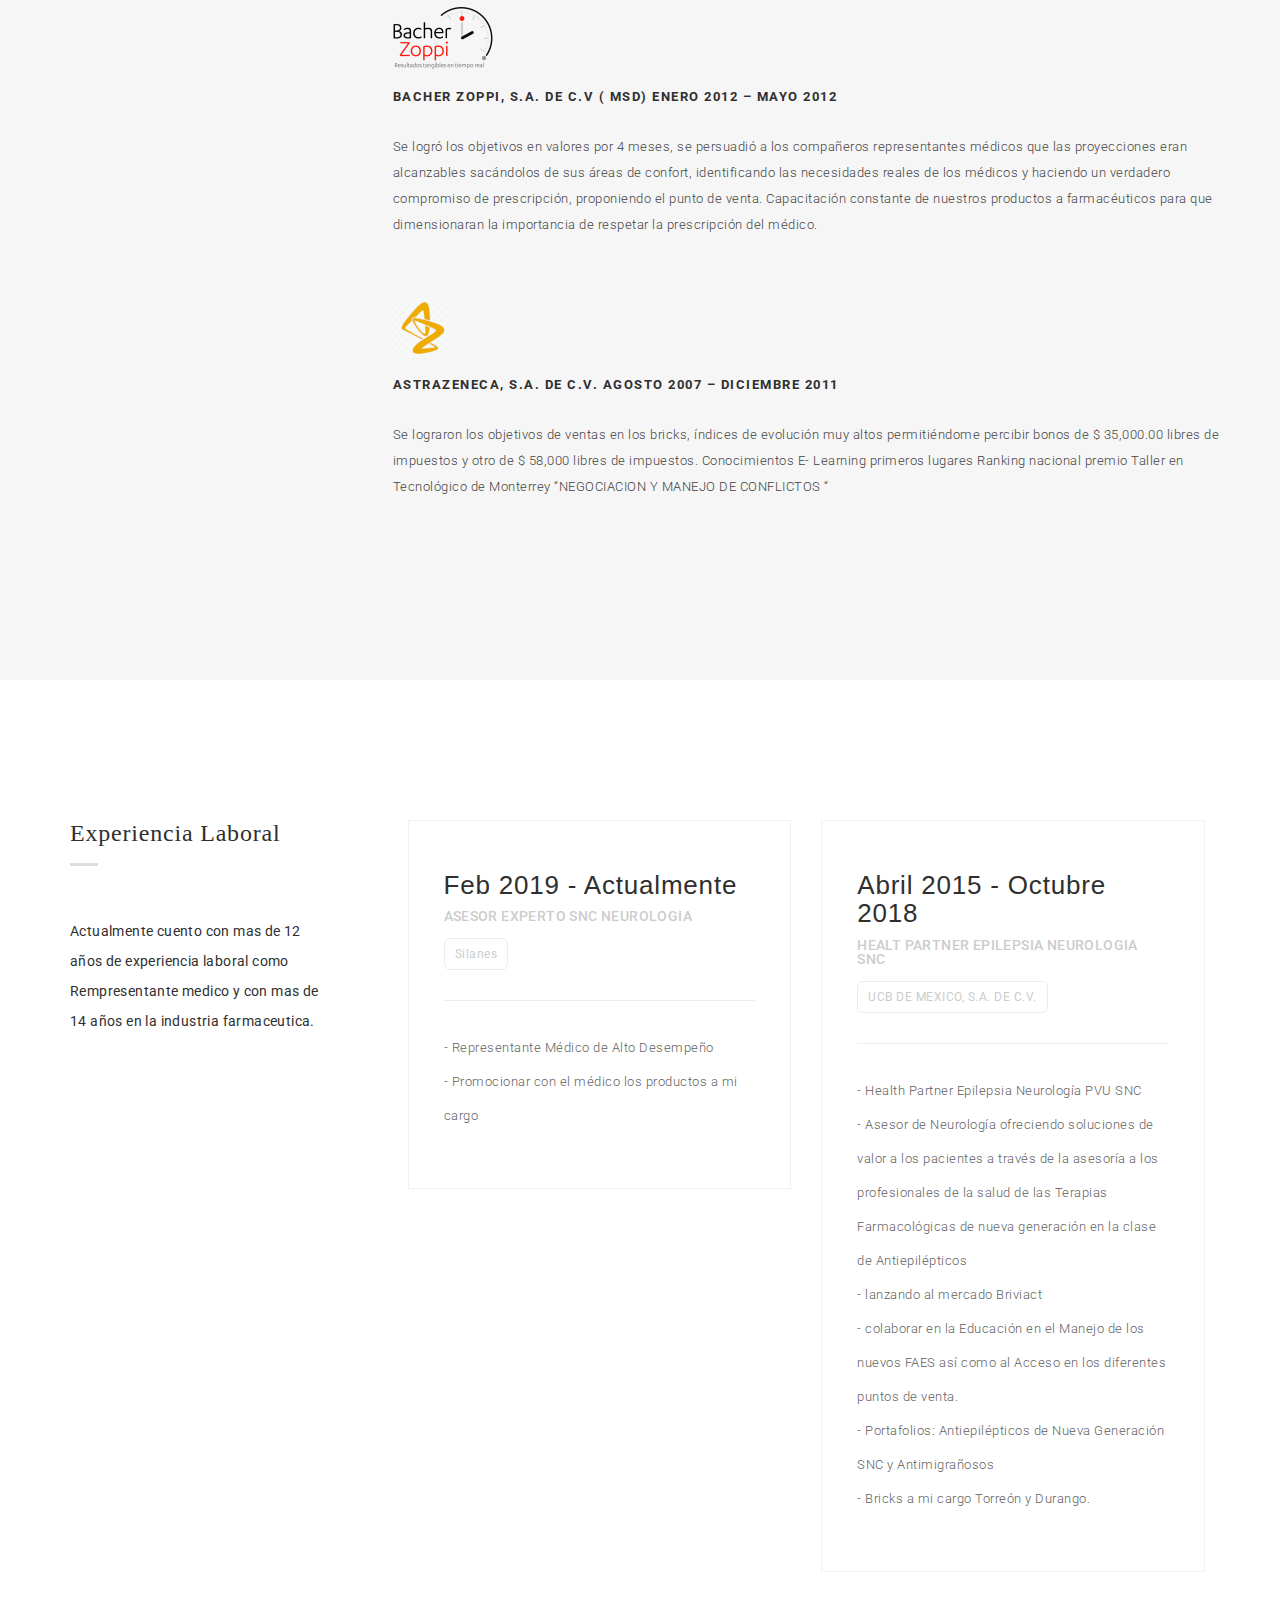
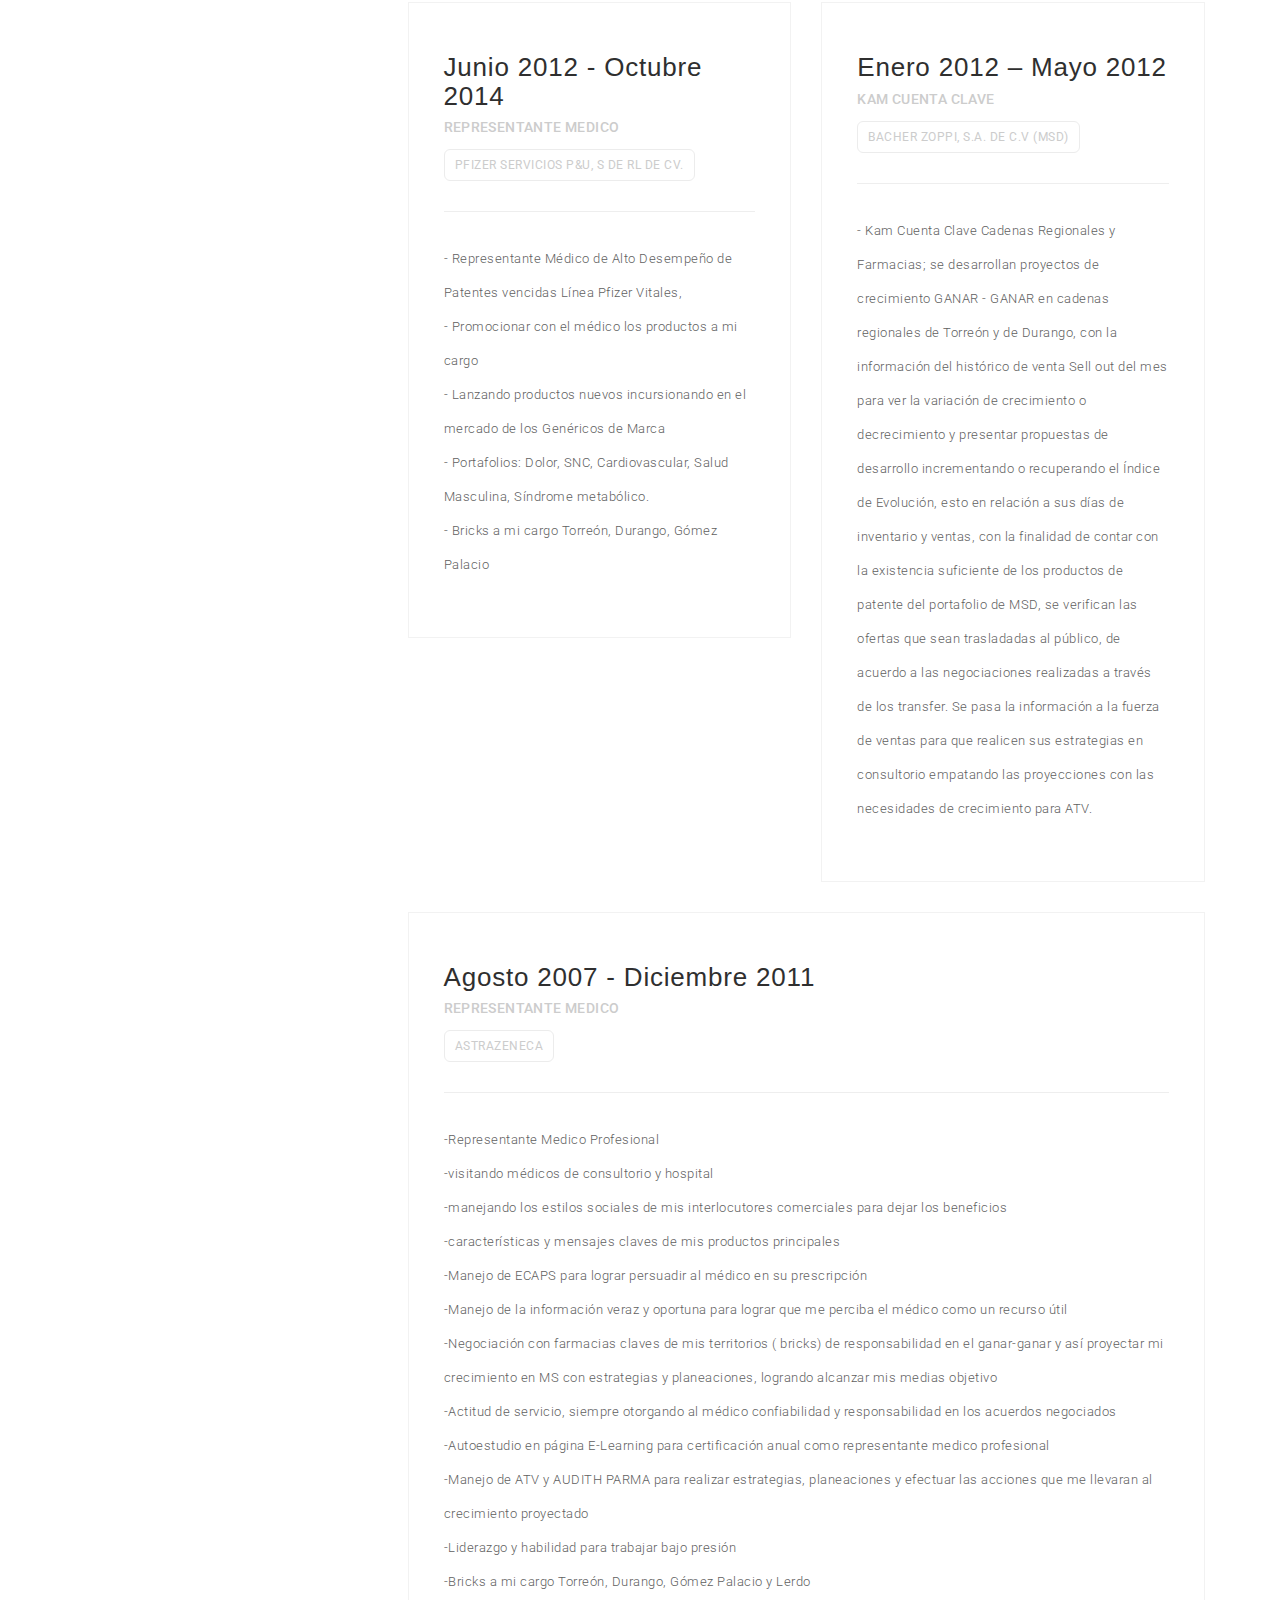
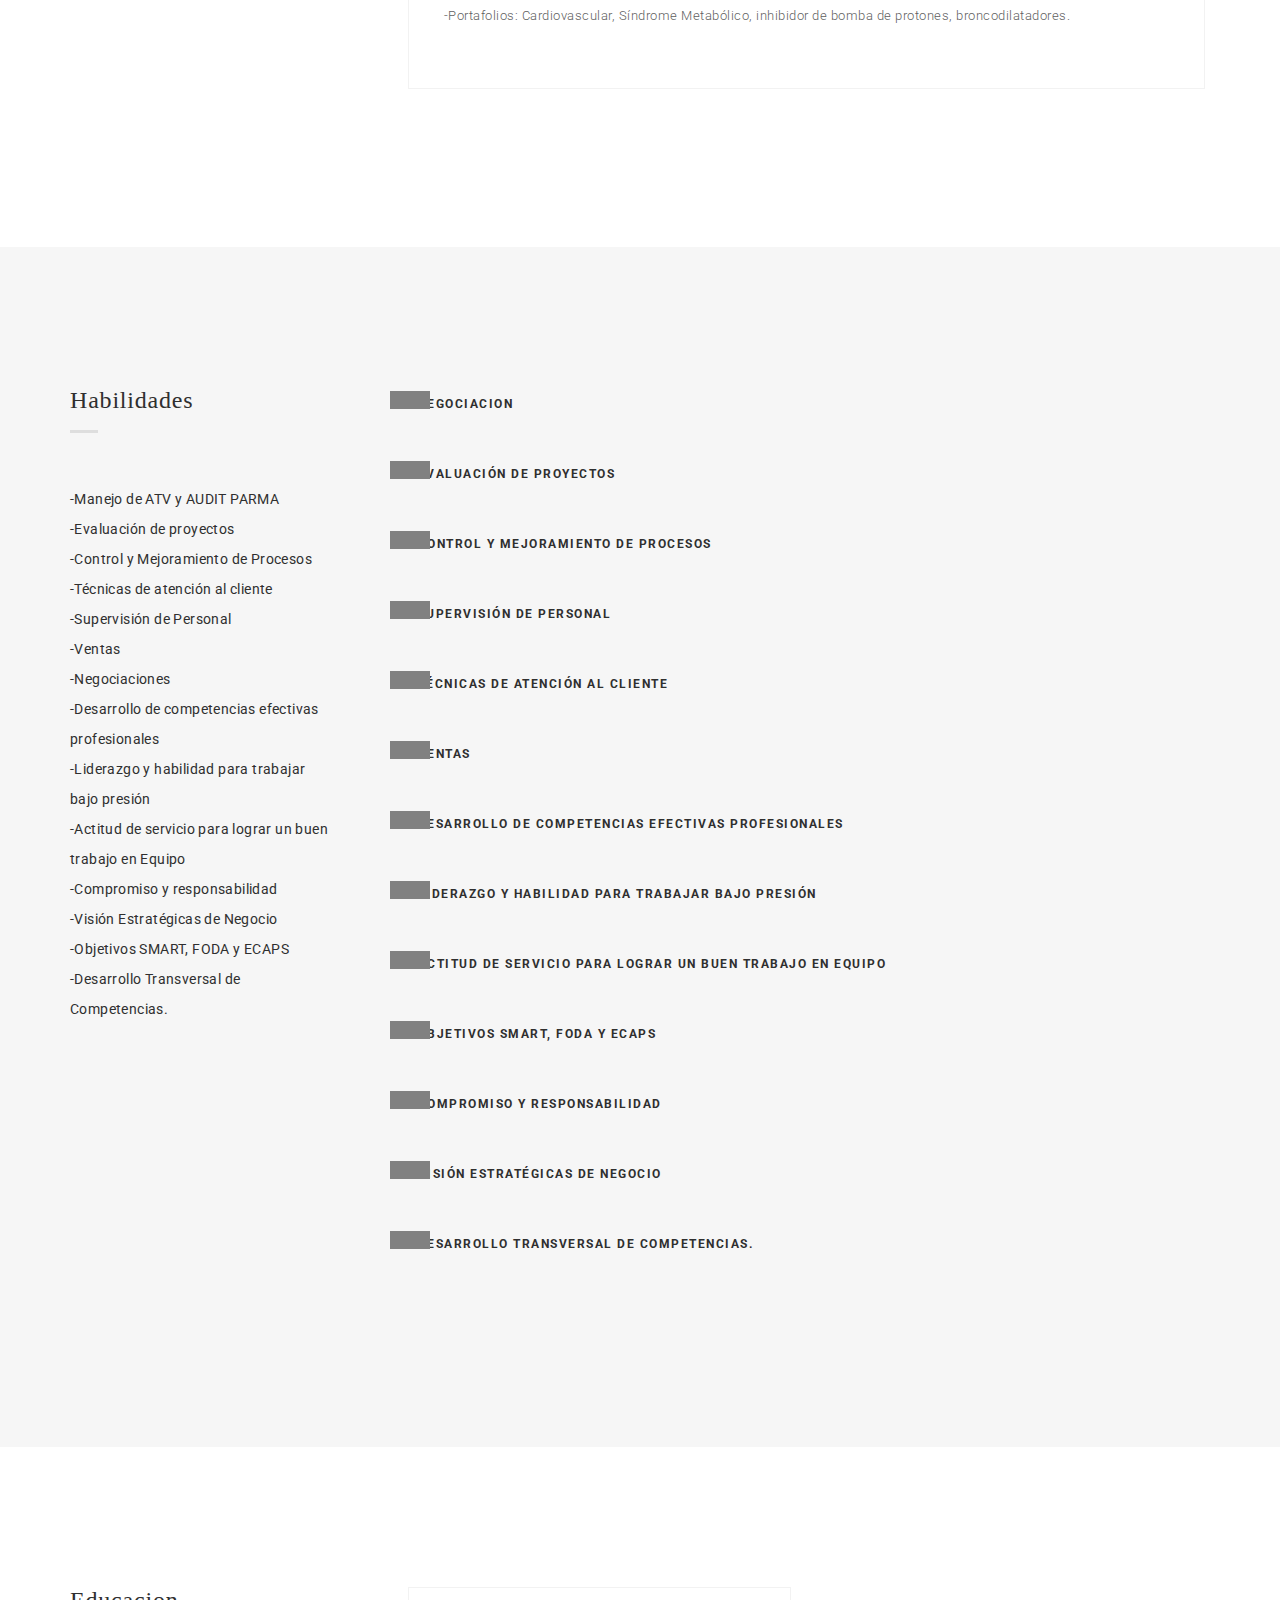
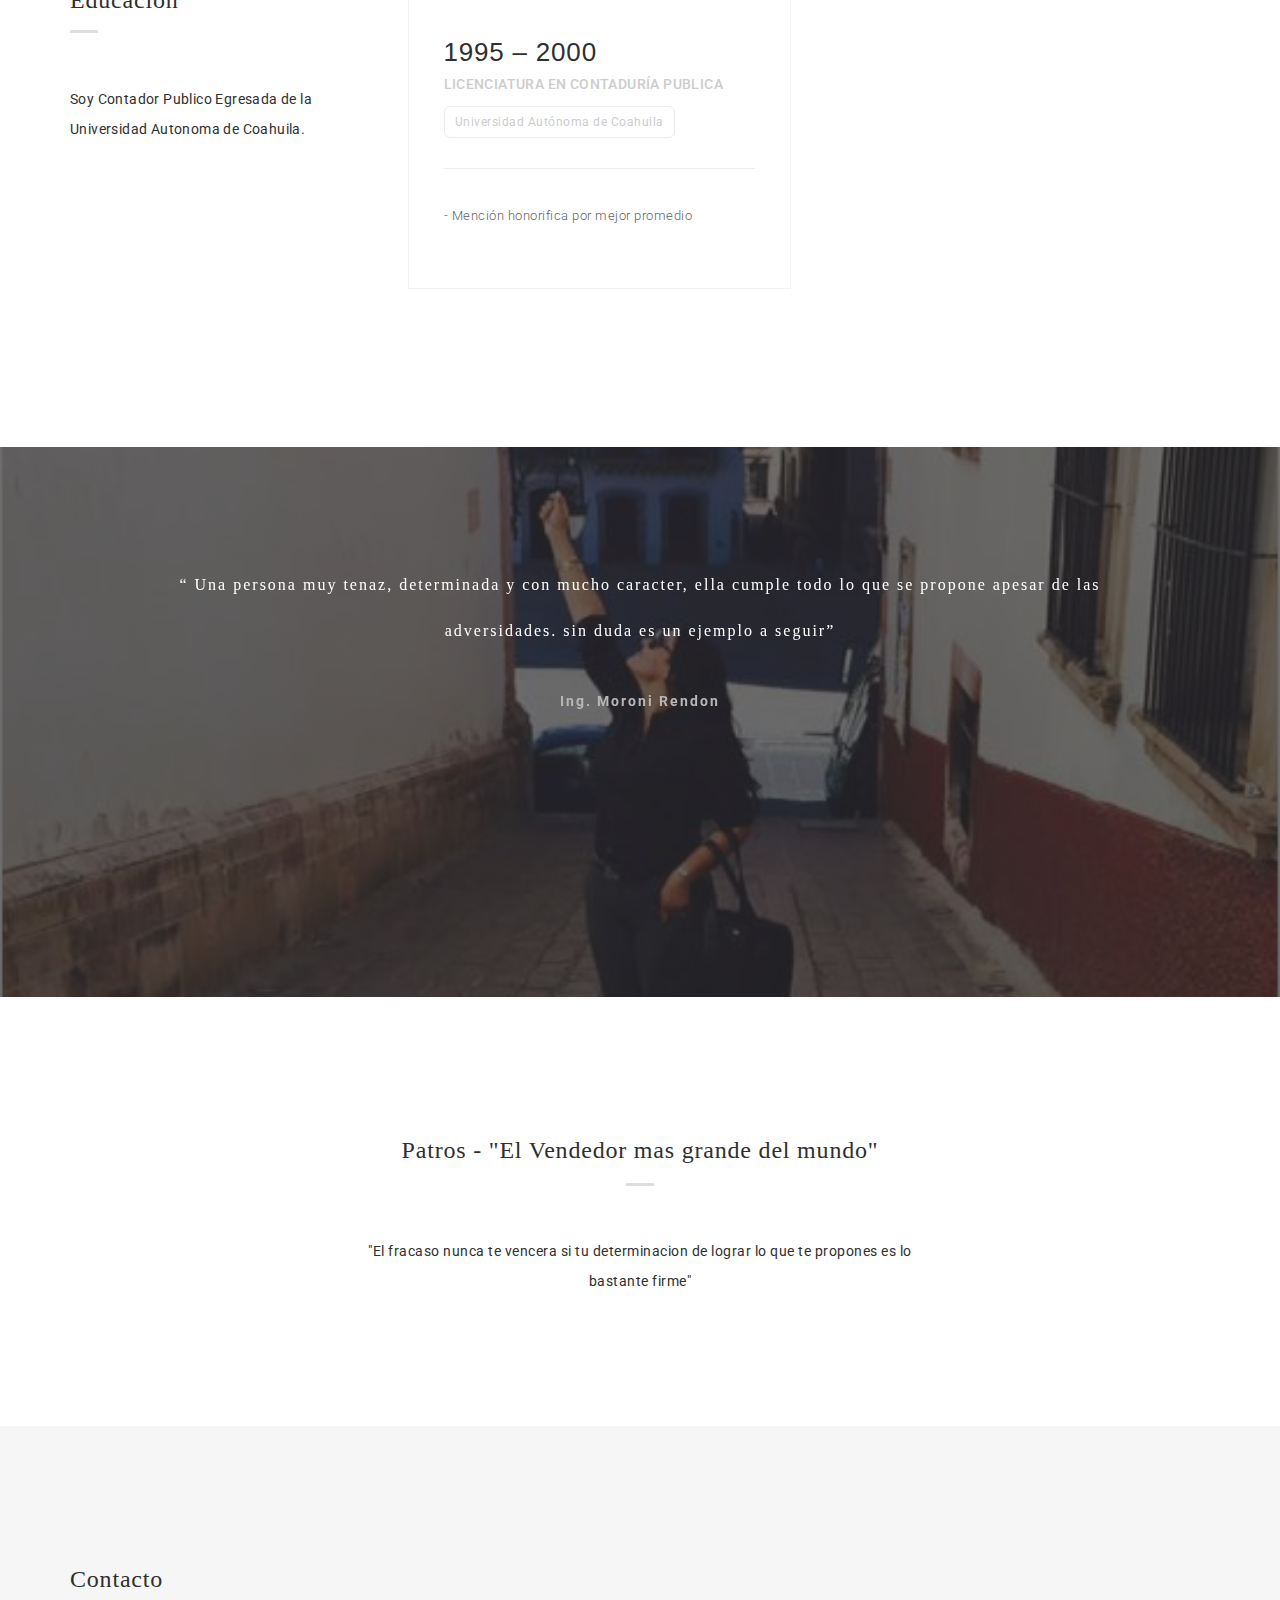
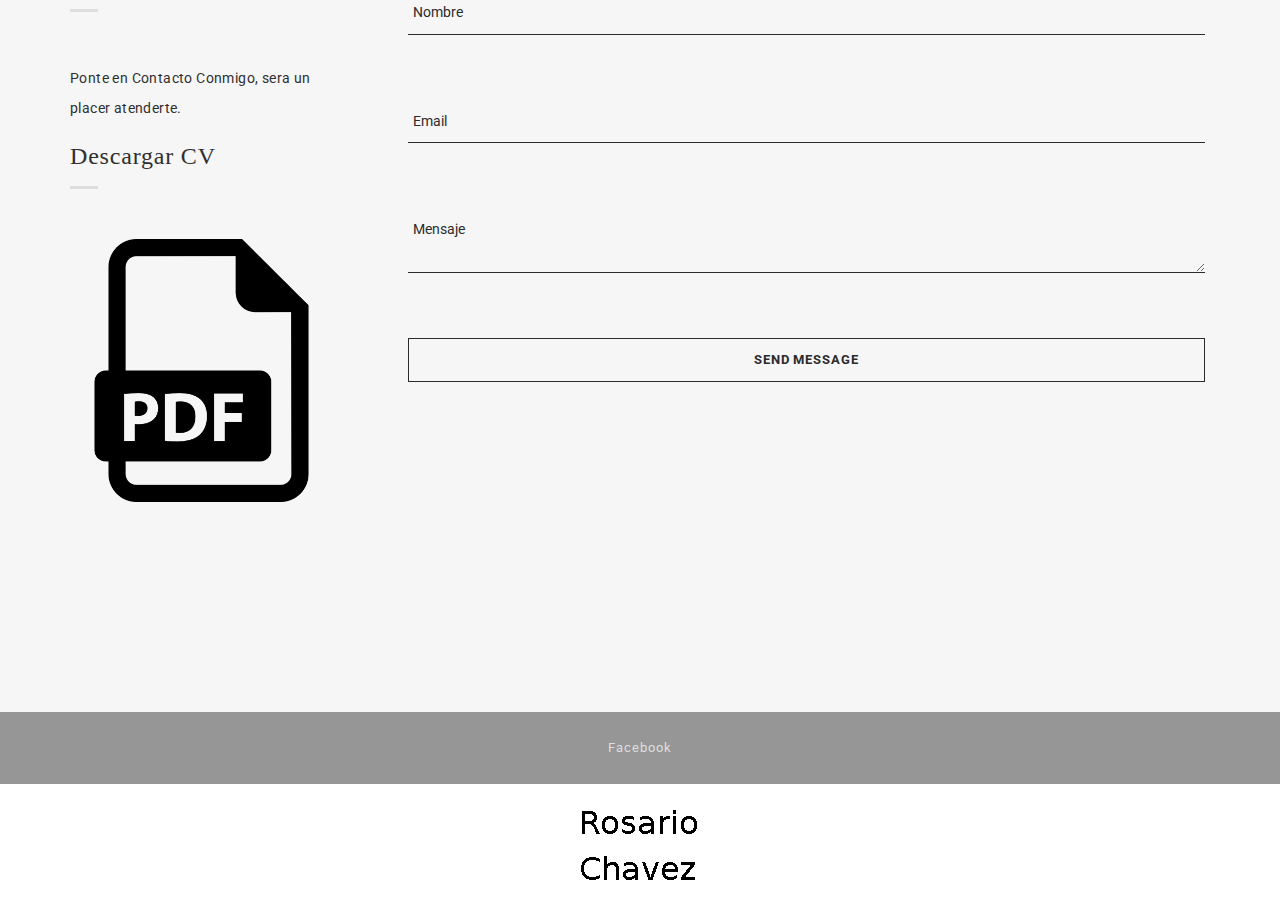
==== commit 71a04848: "Update index.html" ====
--- a/index.html
+++ b/index.html
@@ -39,7 +39,7 @@
   <div class="header">
   <header id="header" class="header">
   <div class="for-sticky">
-  <h3><a href="index.html">Rosario Chavez Ibarra </a></h3>
+  <h3><a href="index.html">C.P. Rosario Chavez Ibarra </a></h3>
 	       </div>
       <div class="menu-wrap">
         <nav class="menu">
@@ -138,8 +138,8 @@
                     <div class="w-content">
                       <p class="head-about">
 Soy responsable y tomo el control psicológico de lo que digo que hare.
-Me comprometo con valores estables como la honestidad y la lealtad
-Me enfoco y suelo tomar la dirección de las metas de la empresa la sigo y tambien soy capaz realizar
+Me comprometo con valores estables como la honestidad y la lealtad.
+Me enfoco y suelo tomar la dirección de las metas de la empresa, las sigo y tambien soy capaz realizar
 las correcciones necesarias para mantenerme en el camino. Establezco prioridades y luego actuo.<br>
 Soy Coordinadora nata puedo organizar y, además, tengo una flexibilidad que complementa esta capacidad.<br>
 Me agrada imaginar la forma en que las piezas y los recursos pueden organizarse para lograr una productividad máxima.<br>
